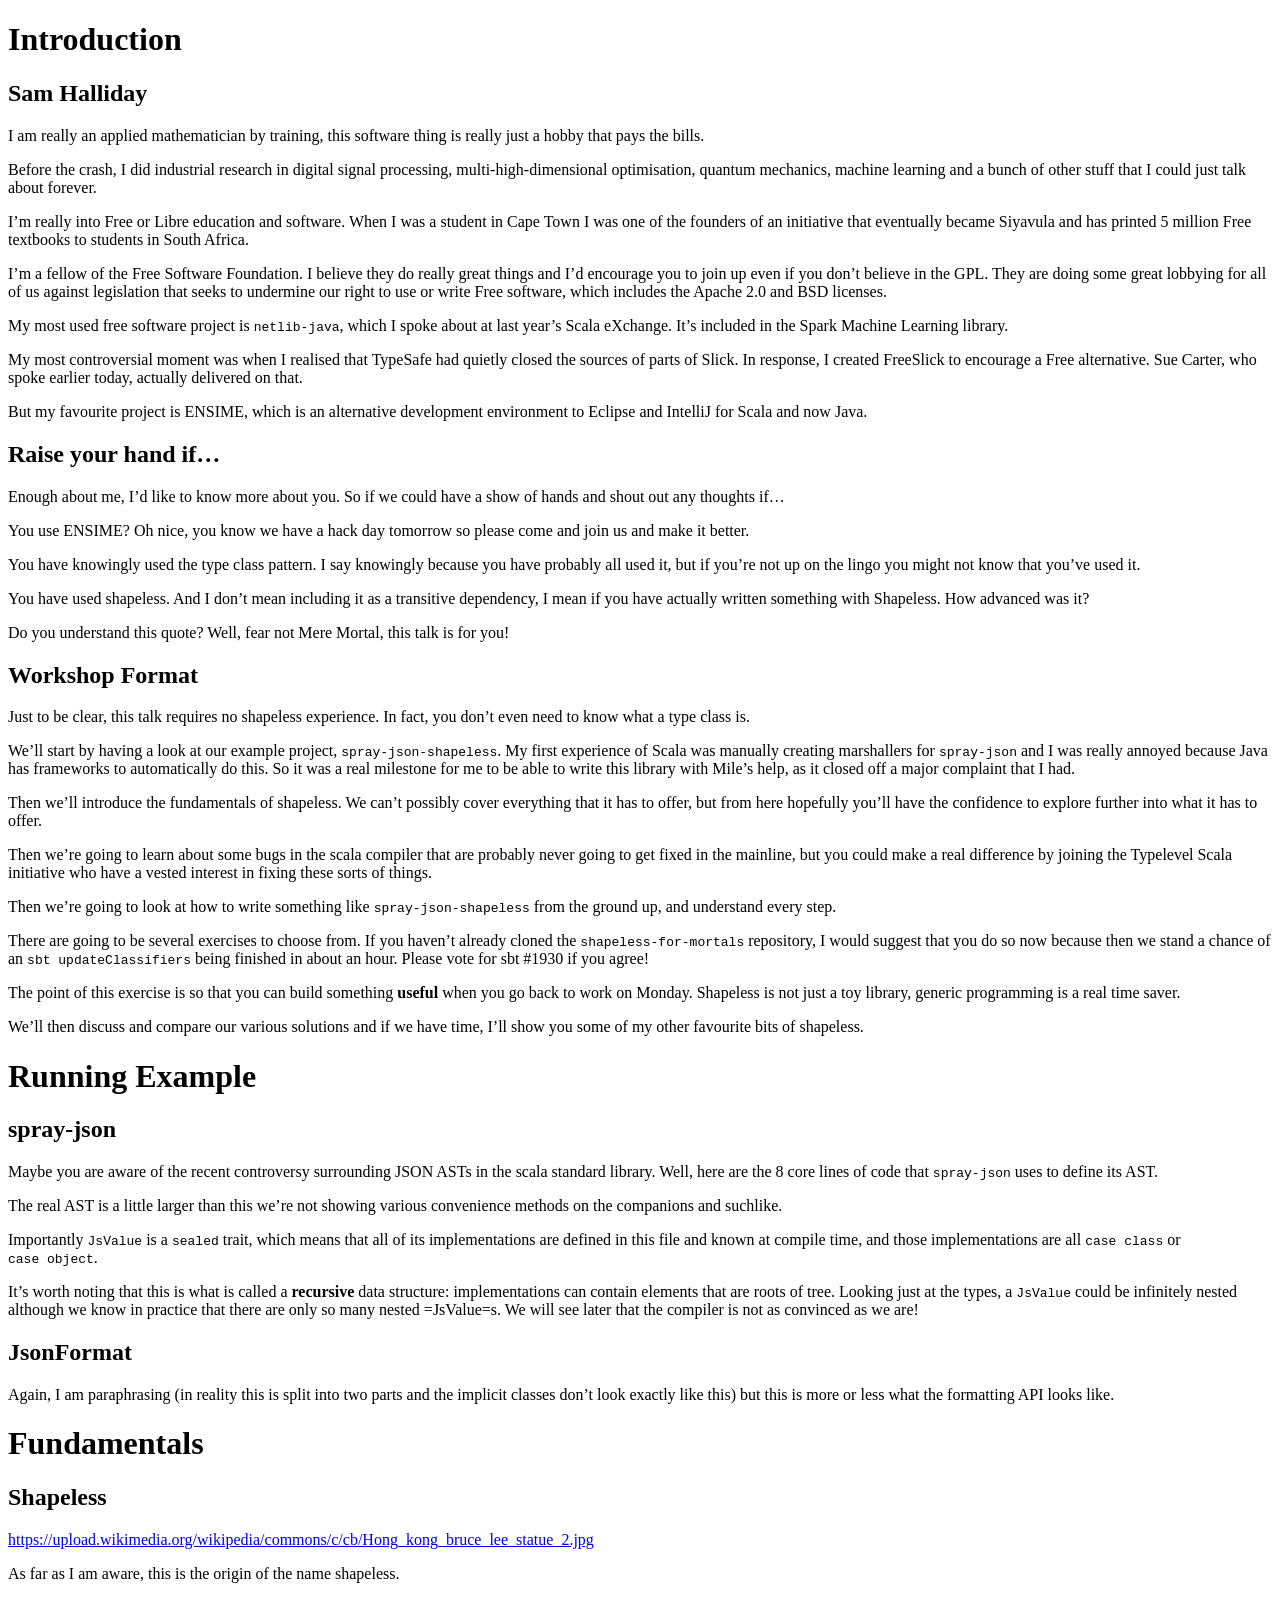
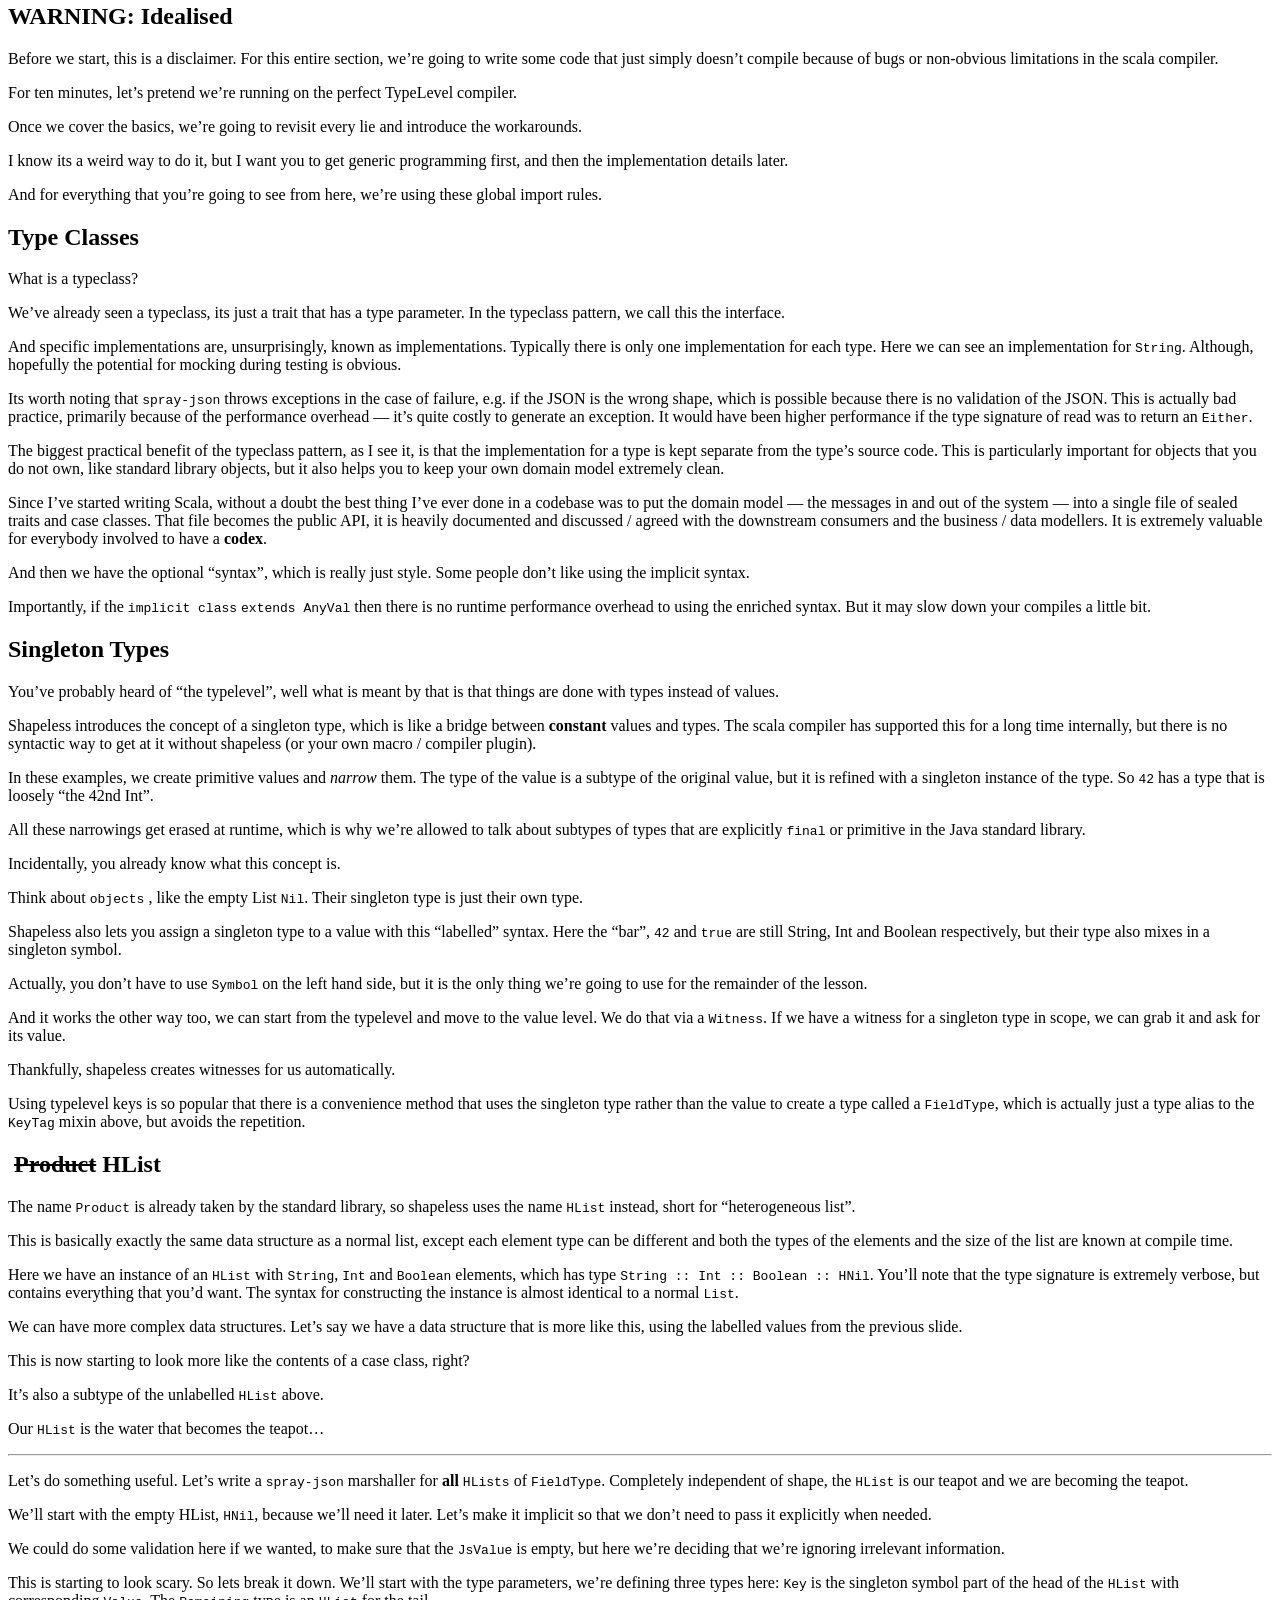
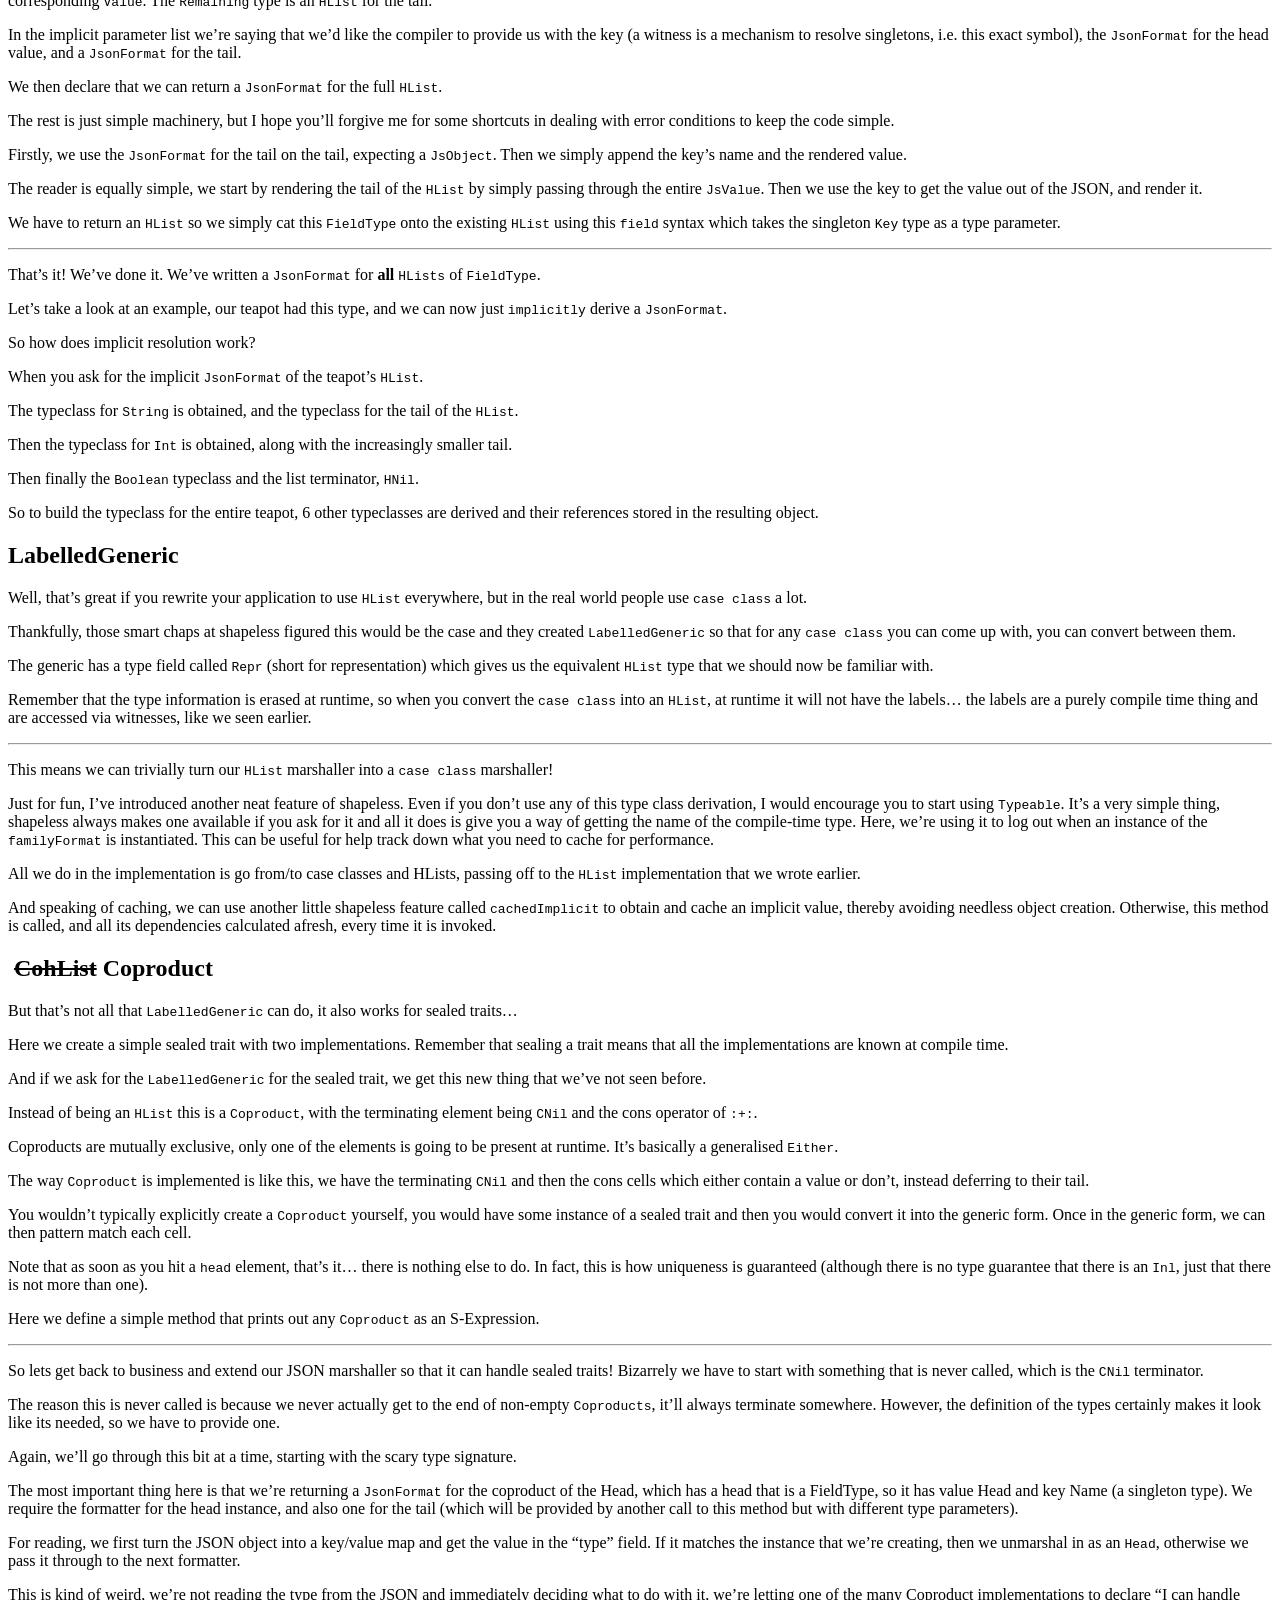
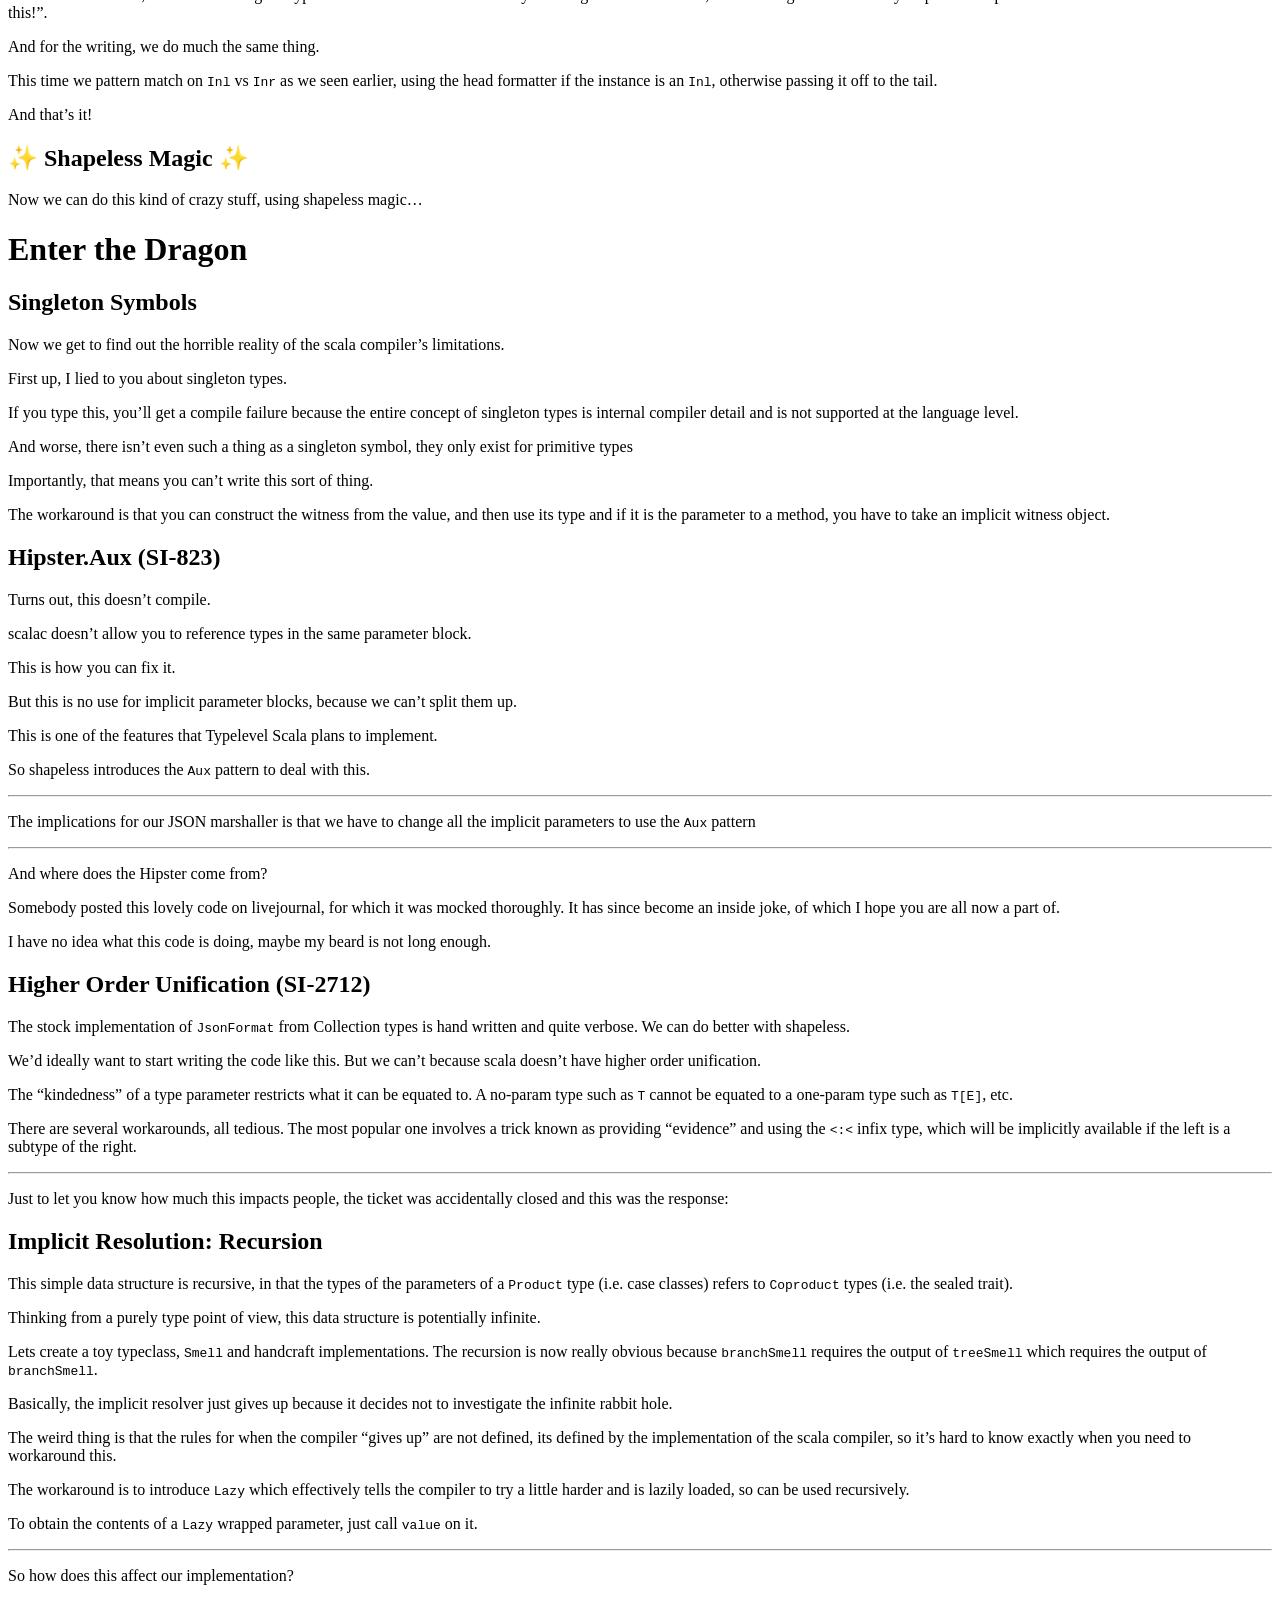
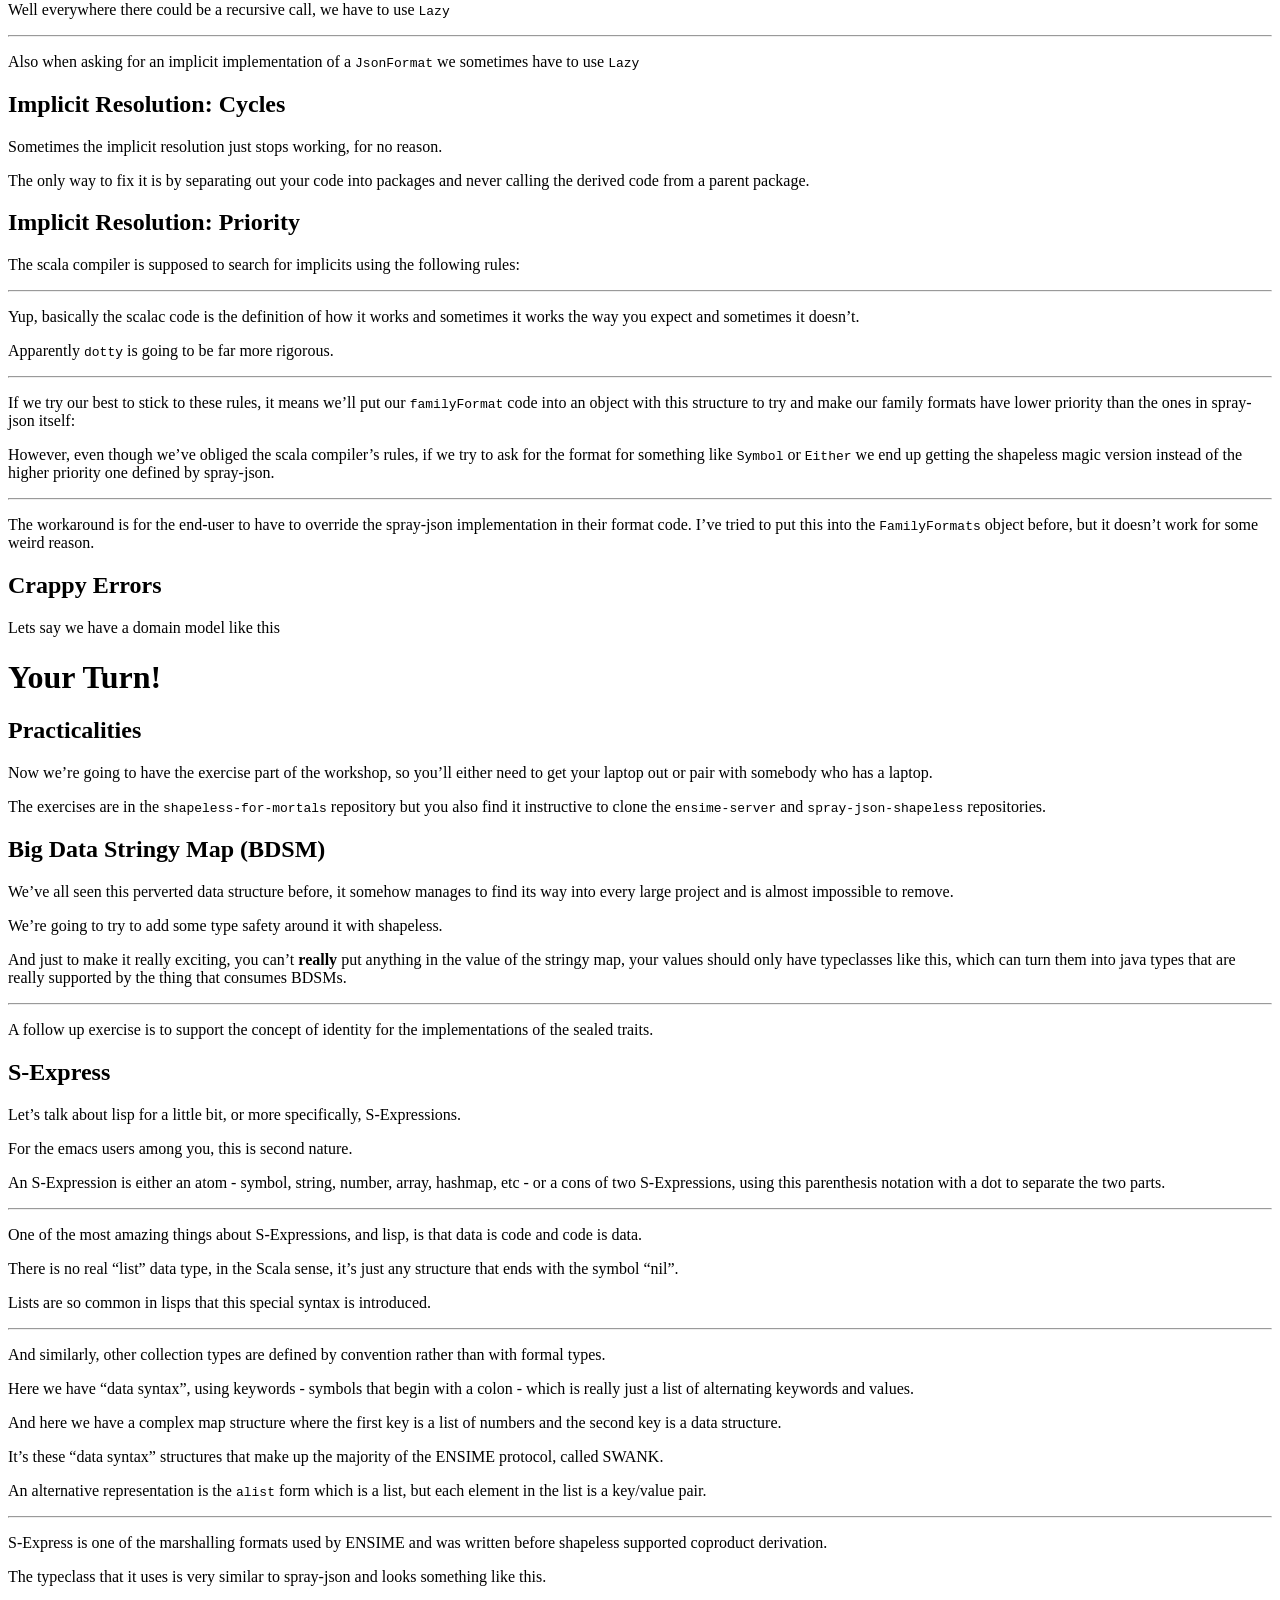
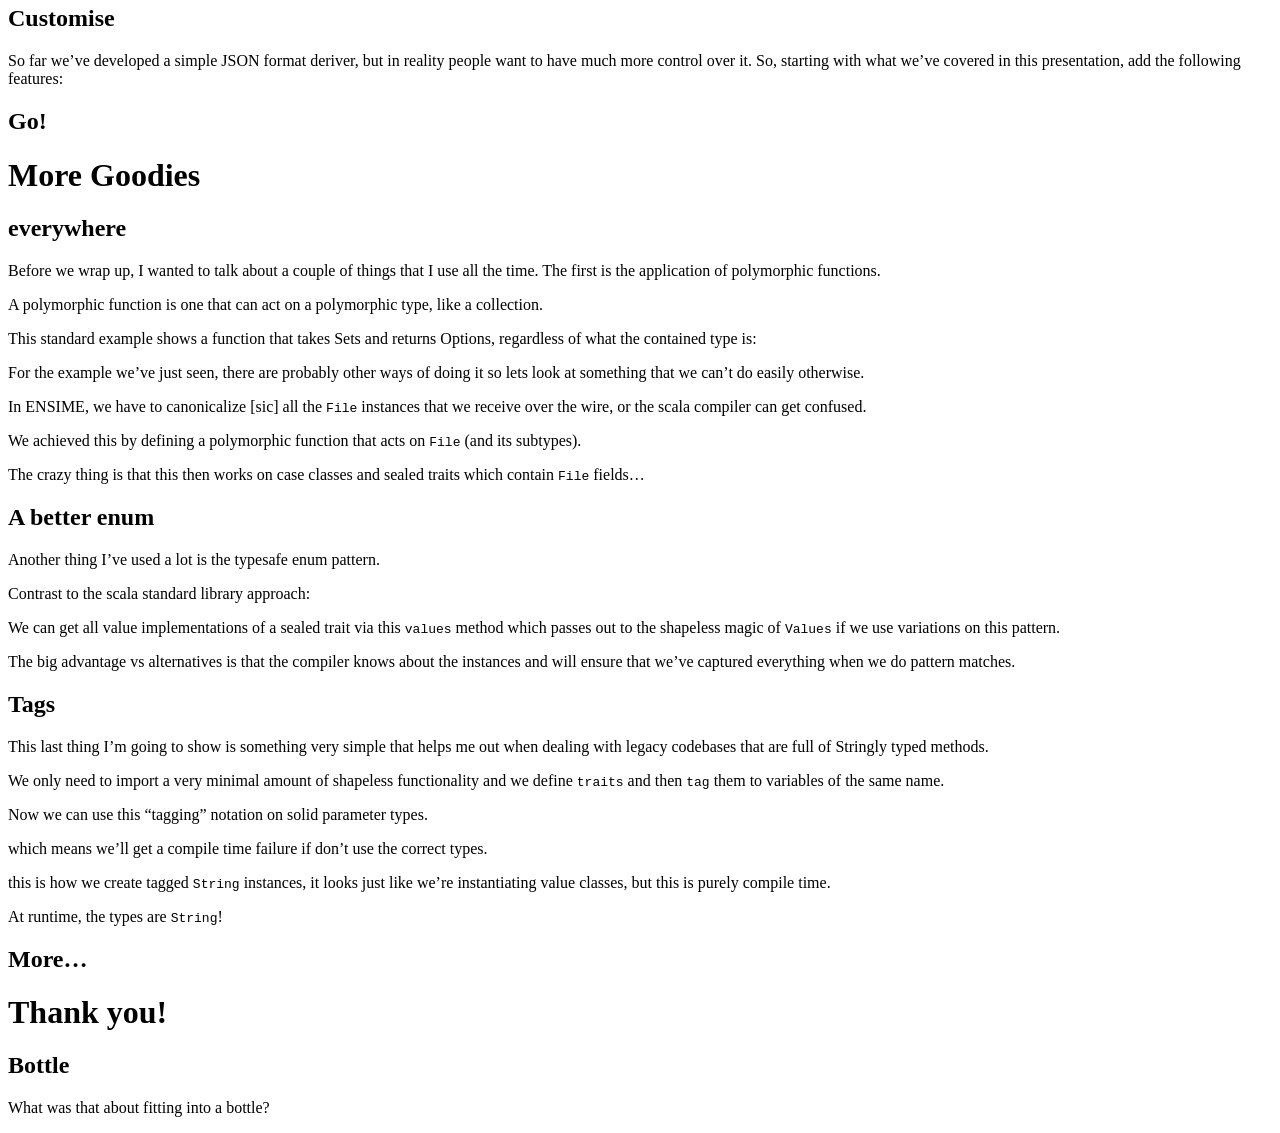
==== scalax-shapeless-mortals-notes.html @ e29719ce "build slides" ====
<!DOCTYPE html PUBLIC "-//W3C//DTD XHTML 1.0 Transitional//EN" "http://www.w3.org/TR/xhtml1/DTD/xhtml1-transitional.dtd">
<html xmlns="http://www.w3.org/1999/xhtml">
<head>
  <meta http-equiv="Content-Type" content="text/html; charset=utf-8" />
  <meta http-equiv="Content-Style-Type" content="text/css" />
  <meta name="generator" content="pandoc" />
  <meta name="author" content="Sam Halliday" />
  <title>Shapeless for Mortals</title>
  <style type="text/css">code{white-space: pre;}</style>
  <style type="text/css">
div.sourceCode { overflow-x: auto; }
table.sourceCode, tr.sourceCode, td.lineNumbers, td.sourceCode {
  margin: 0; padding: 0; vertical-align: baseline; border: none; }
table.sourceCode { width: 100%; line-height: 100%; }
td.lineNumbers { text-align: right; padding-right: 4px; padding-left: 4px; background-color: #dddddd; }
td.sourceCode { padding-left: 5px; }
code > span.kw { font-weight: bold; } /* Keyword */
code > span.dt { color: #800000; } /* DataType */
code > span.dv { color: #0000ff; } /* DecVal */
code > span.bn { color: #0000ff; } /* BaseN */
code > span.fl { color: #800080; } /* Float */
code > span.ch { color: #ff00ff; } /* Char */
code > span.st { color: #dd0000; } /* String */
code > span.co { color: #808080; font-style: italic; } /* Comment */
code > span.al { color: #00ff00; font-weight: bold; } /* Alert */
code > span.fu { color: #000080; } /* Function */
code > span.er { color: #ff0000; font-weight: bold; } /* Error */
code > span.wa { color: #ff0000; font-weight: bold; } /* Warning */
code > span.cn { color: #000000; } /* Constant */
code > span.sc { color: #ff00ff; } /* SpecialChar */
code > span.vs { color: #dd0000; } /* VerbatimString */
code > span.ss { color: #dd0000; } /* SpecialString */
code > span.im { } /* Import */
code > span.va { } /* Variable */
code > span.cf { } /* ControlFlow */
code > span.op { } /* Operator */
code > span.bu { } /* BuiltIn */
code > span.ex { } /* Extension */
code > span.pp { font-weight: bold; } /* Preprocessor */
code > span.at { } /* Attribute */
code > span.do { color: #808080; font-style: italic; } /* Documentation */
code > span.an { color: #808080; font-weight: bold; font-style: italic; } /* Annotation */
code > span.cv { color: #808080; font-weight: bold; font-style: italic; } /* CommentVar */
code > span.in { color: #808080; font-weight: bold; font-style: italic; } /* Information */
  </style>
</head>
<body>
<div id="header">
<h1 class="title">Shapeless for Mortals</h1>
<h2 class="author">Sam Halliday</h2>
<h3 class="date">Scala eXchange 2015</h3>
</div>
<h1 id="introduction">Introduction</h1>
<h2 id="sam-halliday-fommil">Sam Halliday <code>@fommil</code></h2>
<div class="notes">
<p>I am really an applied mathematician by training, this software thing is really just a hobby that pays the bills.</p>
<p>Before the crash, I did industrial research in digital signal processing, multi-high-dimensional optimisation, quantum mechanics, machine learning and a bunch of other stuff that I could just talk about forever.</p>
<p>I’m really into Free or Libre education and software. When I was a student in Cape Town I was one of the founders of an initiative that eventually became Siyavula and has printed 5 million Free textbooks to students in South Africa.</p>
<p>I’m a fellow of the Free Software Foundation. I believe they do really great things and I’d encourage you to join up even if you don’t believe in the GPL. They are doing some great lobbying for all of us against legislation that seeks to undermine our right to use or write Free software, which includes the Apache 2.0 and BSD licenses.</p>
<p>My most used free software project is <code>netlib-java</code>, which I spoke about at last year’s Scala eXchange. It’s included in the Spark Machine Learning library.</p>
<p>My most controversial moment was when I realised that TypeSafe had quietly closed the sources of parts of Slick. In response, I created FreeSlick to encourage a Free alternative. Sue Carter, who spoke earlier today, actually delivered on that.</p>
<p>But my favourite project is ENSIME, which is an alternative development environment to Eclipse and IntelliJ for Scala and now Java.</p>
</div>
<ul>
<li>Chartered Mathematician
<ul>
<li>DSP, optimisation, quantum, machine learning, etc</li>
</ul></li>
<li>Free (Libre) Education and Software
<ul>
<li>5mil textbooks in South Africa (Siyavula)</li>
<li>FSF Fellow (they fight for BSD / Apache too!)</li>
<li><code>netlib-java</code> (underpinning Spark ML)</li>
<li>FreeSlick</li>
<li>ENSIME core developer</li>
</ul></li>
</ul>
<h2 id="raise-your-hand-if">Raise your hand if…</h2>
<div class="notes">
<p>Enough about me, I’d like to know more about you. So if we could have a show of hands and shout out any thoughts if…</p>
<p>You use ENSIME? Oh nice, you know we have a hack day tomorrow so please come and join us and make it better.</p>
<p>You have knowingly used the type class pattern. I say knowingly because you have probably all used it, but if you’re not up on the lingo you might not know that you’ve used it.</p>
<p>You have used shapeless. And I don’t mean including it as a transitive dependency, I mean if you have actually written something with Shapeless. How advanced was it?</p>
<p>Do you understand this quote? Well, fear not Mere Mortal, this talk is for you!</p>
</div>
<ul>
<li>you use ENSIME
<ul>
<li>hack day tomorrow!</li>
</ul></li>
<li>you have knowingly used the type class pattern</li>
<li>you have used Shapeless
<ul>
<li>experienced users, see me after class</li>
</ul></li>
<li>you understand:
<ul>
<li>“<em>A free monad is a free object relative to a forgetful functor whose domain is a category of minds.</em>”</li>
<li><strong>Mere Mortal</strong>, this talk is for you!</li>
</ul></li>
</ul>
<h2 id="workshop-format">Workshop Format</h2>
<div class="notes">
<p>Just to be clear, this talk requires no shapeless experience. In fact, you don’t even need to know what a type class is.</p>
<p>We’ll start by having a look at our example project, <code>spray-json-shapeless</code>. My first experience of Scala was manually creating marshallers for <code>spray-json</code> and I was really annoyed because Java has frameworks to automatically do this. So it was a real milestone for me to be able to write this library with Mile’s help, as it closed off a major complaint that I had.</p>
<p>Then we’ll introduce the fundamentals of shapeless. We can’t possibly cover everything that it has to offer, but from here hopefully you’ll have the confidence to explore further into what it has to offer.</p>
<p>Then we’re going to learn about some bugs in the scala compiler that are probably never going to get fixed in the mainline, but you could make a real difference by joining the Typelevel Scala initiative who have a vested interest in fixing these sorts of things.</p>
<p>Then we’re going to look at how to write something like <code>spray-json-shapeless</code> from the ground up, and understand every step.</p>
<p>There are going to be several exercises to choose from. If you haven’t already cloned the <code>shapeless-for-mortals</code> repository, I would suggest that you do so now because then we stand a chance of an <code>sbt updateClassifiers</code> being finished in about an hour. Please vote for sbt #1930 if you agree!</p>
<p>The point of this exercise is so that you can build something <strong>useful</strong> when you go back to work on Monday. Shapeless is not just a toy library, generic programming is a real time saver.</p>
<p>We’ll then discuss and compare our various solutions and if we have time, I’ll show you some of my other favourite bits of shapeless.</p>
</div>
<p><strong>No shapeless experience required</strong></p>
<ol>
<li>Running example: <code>spray-json</code>
<ul>
<li><a href="https://github.com/spray/spray-json" class="uri">https://github.com/spray/spray-json</a></li>
<li><a href="https://github.com/fommil/spray-json-shapeless" class="uri">https://github.com/fommil/spray-json-shapeless</a></li>
</ul></li>
<li>Shapeless fundamentals</li>
<li><code>scala-compiler</code> workarounds
<ul>
<li><a href="https://github.com/typelevel/scala" class="uri">https://github.com/typelevel/scala</a></li>
</ul></li>
<li><code>spray-json-shapeless</code> step by step</li>
<li>Exercise!
<ul>
<li><a href="https://github.com/fommil/shapeless-for-mortals" class="uri">https://github.com/fommil/shapeless-for-mortals</a></li>
</ul></li>
<li>Discuss solutions</li>
<li>More shapeless</li>
</ol>
<h1 id="running-example">Running Example</h1>
<h2 id="spray-json">spray-json</h2>
<div class="notes">
<p>Maybe you are aware of the recent controversy surrounding JSON ASTs in the scala standard library. Well, here are the 8 core lines of code that <code>spray-json</code> uses to define its AST.</p>
<p>The real AST is a little larger than this we’re not showing various convenience methods on the companions and suchlike.</p>
<p>Importantly <code>JsValue</code> is a <code>sealed</code> trait, which means that all of its implementations are defined in this file and known at compile time, and those implementations are all <code>case class</code> or <code>case object</code>.</p>
<p>It’s worth noting that this is what is called a <strong>recursive</strong> data structure: implementations can contain elements that are roots of tree. Looking just at the types, a <code>JsValue</code> could be infinitely nested although we know in practice that there are only so many nested =JsValue=s. We will see later that the compiler is not as convinced as we are!</p>
</div>
<div class="sourceCode"><pre class="sourceCode scala"><code class="sourceCode scala"><span class="co">// note &quot;sealed&quot;</span>
<span class="kw">sealed</span> <span class="kw">abstract</span> <span class="kw">class</span> JsValue

<span class="co">// note case classes or case objects</span>
<span class="co">// note recursive types</span>
<span class="kw">case</span> <span class="kw">class</span> <span class="fu">JsObject</span>(fields: Map[String, JsValue]) <span class="kw">extends</span> JsValue
<span class="kw">case</span> <span class="kw">class</span> <span class="fu">JsArray</span>(elements: Vector[JsValue]) <span class="kw">extends</span> JsValue
<span class="kw">case</span> <span class="kw">class</span> <span class="fu">JsString</span>(value: String) <span class="kw">extends</span> JsValue
<span class="kw">case</span> <span class="kw">class</span> <span class="fu">JsNumber</span>(value: BigDecimal) <span class="kw">extends</span> JsValue

<span class="kw">sealed</span> <span class="kw">trait</span> JsBoolean <span class="kw">extends</span> JsValue
<span class="kw">case</span> <span class="kw">object</span> JsTrue <span class="kw">extends</span> JsBoolean
<span class="kw">case</span> <span class="kw">object</span> JsFalse <span class="kw">extends</span> JsBoolean

<span class="kw">case</span> <span class="kw">object</span> JsNull <span class="kw">extends</span> JsValue</code></pre></div>
<h2 id="jsonformat">JsonFormat</h2>
<div class="notes">
<p>Again, I am paraphrasing (in reality this is split into two parts and the implicit classes don’t look exactly like this) but this is more or less what the formatting API looks like.</p>
</div>
<div class="sourceCode"><pre class="sourceCode scala"><code class="sourceCode scala">@<span class="fu">implicitNotFound</span>(msg = <span class="st">&quot;Cannot find JsonFormat type class for ${T}&quot;</span>)
<span class="kw">trait</span> JsonFormat[T] {
  <span class="kw">def</span> <span class="fu">read</span>(json: JsValue): T
  <span class="kw">def</span> <span class="fu">write</span>(obj: T): JsValue
}

<span class="kw">implicit</span> <span class="kw">class</span> EnrichedAny[T](any: T) {
  <span class="kw">def</span> <span class="fu">toJson</span>(<span class="kw">implicit</span> f: JsonFormat[T]): JsValue = f.<span class="fu">write</span>(any)
}

<span class="kw">implicit</span> <span class="kw">class</span> <span class="fu">EnrichedJsValue</span>(v: JsValue) {
  <span class="kw">def</span> convertTo[T](<span class="kw">implicit</span> f: JsonFormat[T]): T = f.<span class="fu">read</span>(v)
}</code></pre></div>
<h1 id="fundamentals">Fundamentals</h1>
<h2 id="shapeless">Shapeless</h2>
<script type="text/javascript">
document.getElementById('shapeless').setAttribute("data-background-image", "./images/brucelee.jpg");
</script>

<div class="notes">
<p><a href="https://upload.wikimedia.org/wikipedia/commons/c/cb/Hong_kong_bruce_lee_statue_2.jpg" class="uri">https://upload.wikimedia.org/wikipedia/commons/c/cb/Hong_kong_bruce_lee_statue_2.jpg</a></p>
<p>As far as I am aware, this is the origin of the name shapeless.</p>
</div>
<p>“Empty your mind, be formless.<br />
<strong>Shapeless</strong>, like water.<br />
If you put water into a cup, it becomes the cup.<br />
If you put water into a bottle, it becomes the bottle.<br />
If you put water into a teapot, it becomes the teapot.<br />
Water can flow and it can crash.<br />
Become like water my friend.&quot;<br />
– Bruce Lee</p>
<h2 id="warning-idealised">WARNING: Idealised</h2>
<div class="notes">
<p>Before we start, this is a disclaimer. For this entire section, we’re going to write some code that just simply doesn’t compile because of bugs or non-obvious limitations in the scala compiler.</p>
<p>For ten minutes, let’s pretend we’re running on the perfect TypeLevel compiler.</p>
<p>Once we cover the basics, we’re going to revisit every lie and introduce the workarounds.</p>
<p>I know its a weird way to do it, but I want you to get generic programming first, and then the implementation details later.</p>
</div>
<ul>
<li>some code does <strong>not</strong> compile</li>
<li>bugs / limitations of <code>scala-compiler</code></li>
<li>for 10 mins, we’re running TypeLevel <code>scalac</code> 3.0</li>
<li>coming next: workarounds</li>
</ul>
<p>. . .</p>
<div class="notes">
<p>And for everything that you’re going to see from here, we’re using these global import rules.</p>
</div>
<div class="sourceCode"><pre class="sourceCode scala"><code class="sourceCode scala">
<span class="kw">import</span> shapeless.<span class="fu">_</span>, labelled.<span class="fu">_</span>, syntax.<span class="fu">singleton</span>.<span class="fu">_</span>
</code></pre></div>
<h2 id="type-classes">Type Classes</h2>
<div class="notes">
<p>What is a typeclass?</p>
<p>We’ve already seen a typeclass, its just a trait that has a type parameter. In the typeclass pattern, we call this the interface.</p>
</div>
<div class="sourceCode"><pre class="sourceCode scala"><code class="sourceCode scala"><span class="kw">trait</span> JsonFormat[T] {
  <span class="kw">def</span> <span class="fu">read</span>(json: JsValue): T
  <span class="kw">def</span> <span class="fu">write</span>(obj: T): JsValue
}</code></pre></div>
<p>. . .</p>
<div class="notes">
<p>And specific implementations are, unsurprisingly, known as implementations. Typically there is only one implementation for each type. Here we can see an implementation for <code>String</code>. Although, hopefully the potential for mocking during testing is obvious.</p>
<p>Its worth noting that <code>spray-json</code> throws exceptions in the case of failure, e.g. if the JSON is the wrong shape, which is possible because there is no validation of the JSON. This is actually bad practice, primarily because of the performance overhead — it’s quite costly to generate an exception. It would have been higher performance if the type signature of read was to return an <code>Either</code>.</p>
<p>The biggest practical benefit of the typeclass pattern, as I see it, is that the implementation for a type is kept separate from the type’s source code. This is particularly important for objects that you do not own, like standard library objects, but it also helps you to keep your own domain model extremely clean.</p>
<p>Since I’ve started writing Scala, without a doubt the best thing I’ve ever done in a codebase was to put the domain model — the messages in and out of the system — into a single file of sealed traits and case classes. That file becomes the public API, it is heavily documented and discussed / agreed with the downstream consumers and the business / data modellers. It is extremely valuable for everybody involved to have a <strong>codex</strong>.</p>
</div>
<div class="sourceCode"><pre class="sourceCode scala"><code class="sourceCode scala"><span class="kw">implicit</span> <span class="kw">object</span> StringJsonFormat <span class="kw">extends</span> JsonFormat[String] {
  <span class="kw">def</span> <span class="fu">read</span>(value: JsValue) = value <span class="kw">match</span> {
    <span class="kw">case</span> <span class="fu">JsString</span>(x) =&gt; x
    <span class="kw">case</span> other =&gt; <span class="kw">throw</span> <span class="kw">new</span> <span class="fu">DeserializationError</span>(other) <span class="co">// sic</span>
  } <span class="co">// Either[String, T]</span>
  <span class="kw">def</span> <span class="fu">write</span>(x: String) = <span class="fu">JsString</span>(x)
}</code></pre></div>
<p>. . .</p>
<div class="notes">
<p>And then we have the optional “syntax”, which is really just style. Some people don’t like using the implicit syntax.</p>
<p>Importantly, if the <code>implicit class</code> <code>extends AnyVal</code> then there is no runtime performance overhead to using the enriched syntax. But it may slow down your compiles a little bit.</p>
</div>
<div class="sourceCode"><pre class="sourceCode scala"><code class="sourceCode scala"><span class="kw">implicit</span> <span class="kw">class</span> EnrichedAny[T](<span class="kw">val</span> any: T) <span class="kw">extends</span> AnyVal {
  <span class="kw">def</span> <span class="fu">toJson</span>(<span class="kw">implicit</span> f: JsonFormat[T]): JsValue = f.<span class="fu">write</span>(any)
}

<span class="kw">implicit</span> <span class="kw">class</span> <span class="fu">EnrichedJsValue</span>(<span class="kw">val</span> v: JsValue) <span class="kw">extends</span> AnyVal {
  <span class="kw">def</span> convertTo[T](<span class="kw">implicit</span> f: JsonFormat[T]): T = f.<span class="fu">read</span>(v)
}</code></pre></div>
<h2 id="singleton-types">Singleton Types</h2>
<div class="notes">
<p>You’ve probably heard of “the typelevel”, well what is meant by that is that things are done with types instead of values.</p>
<p>Shapeless introduces the concept of a singleton type, which is like a bridge between <strong>constant</strong> values and types. The scala compiler has supported this for a long time internally, but there is no syntactic way to get at it without shapeless (or your own macro / compiler plugin).</p>
<p>In these examples, we create primitive values and <em>narrow</em> them. The type of the value is a subtype of the original value, but it is refined with a singleton instance of the type. So <code>42</code> has a type that is loosely “the 42nd Int”.</p>
<p>All these narrowings get erased at runtime, which is why we’re allowed to talk about subtypes of types that are explicitly <code>final</code> or primitive in the Java standard library.</p>
</div>
<div class="sourceCode"><pre class="sourceCode scala"><code class="sourceCode scala"><span class="st">&quot;bar&quot;</span>.<span class="fu">narrow</span> : String(<span class="st">&quot;bar&quot;</span>) <span class="co">// &lt;: String</span>
<span class="fl">42.</span>narrow    : Int(<span class="dv">42</span>)       <span class="co">// &lt;: Int</span>
&#39;foo.<span class="fu">narrow</span>  : Symbol(&#39;foo)  <span class="co">// &lt;: Symbol</span>
<span class="kw">true</span>.<span class="fu">narrow</span>  : Boolean(<span class="kw">true</span>) <span class="co">// &lt;: Boolean</span></code></pre></div>
<p>. . .</p>
<div class="notes">
<p>Incidentally, you already know what this concept is.</p>
<p>Think about <code>objects</code> , like the empty List <code>Nil</code>. Their singleton type is just their own type.</p>
</div>
<div class="sourceCode"><pre class="sourceCode scala"><code class="sourceCode scala">Nil.<span class="fu">narrow</span>   : Nil.<span class="fu">type</span></code></pre></div>
<p>. . .</p>
<div class="notes">
<p>Shapeless also lets you assign a singleton type to a value with this “labelled” syntax. Here the “bar”, <code>42</code> and <code>true</code> are still String, Int and Boolean respectively, but their type also mixes in a singleton symbol.</p>
<p>Actually, you don’t have to use <code>Symbol</code> on the left hand side, but it is the only thing we’re going to use for the remainder of the lesson.</p>
</div>
<div class="sourceCode"><pre class="sourceCode scala"><code class="sourceCode scala">&#39;a -&gt;&gt; <span class="st">&quot;bar&quot;</span> : String  <span class="kw">with</span> KeyTag[Symbol(&#39;a), String]
&#39;b -&gt;&gt; <span class="dv">42</span>    : Int     <span class="kw">with</span> KeyTag[Symbol(&#39;b), Int]
&#39;c -&gt;&gt; <span class="kw">true</span>  : Boolean <span class="kw">with</span> KeyTag[Symbol(&#39;c), Boolean]</code></pre></div>
<p>. . .</p>
<div class="notes">
<p>And it works the other way too, we can start from the typelevel and move to the value level. We do that via a <code>Witness</code>. If we have a witness for a singleton type in scope, we can grab it and ask for its value.</p>
<p>Thankfully, shapeless creates witnesses for us automatically.</p>
</div>
<div class="sourceCode"><pre class="sourceCode scala"><code class="sourceCode scala"><span class="kw">val</span> foo    = implicitly[Witness[String(<span class="st">&quot;foo&quot;</span>)]].<span class="fu">value</span>  : String(<span class="st">&quot;foo&quot;</span>)
<span class="kw">val</span> answer = implicitly[Witness[Int(<span class="dv">42</span>]]].<span class="fu">value</span>        : Int(<span class="dv">42</span>)</code></pre></div>
<p>. . .</p>
<div class="notes">
<p>Using typelevel keys is so popular that there is a convenience method that uses the singleton type rather than the value to create a type called a <code>FieldType</code>, which is actually just a type alias to the <code>KeyTag</code> mixin above, but avoids the repetition.</p>
</div>
<div class="sourceCode"><pre class="sourceCode scala"><code class="sourceCode scala">field[Symbol(&#39;a)](<span class="st">&quot;bar&quot;</span>) : FieldType[Symbol(&#39;a), String]  <span class="co">// &lt;: String</span>
field[Symbol(&#39;b)](<span class="dv">42</span>)    : FieldType[Symbol(&#39;b), Int]     <span class="co">// &lt;: Int</span>
field[Symbol(&#39;c)](<span class="kw">true</span>)  : FieldType[Symbol(&#39;c), Boolean] <span class="co">// &lt;: Boolean</span></code></pre></div>
<h2 id="product-hlist">​ <del>Product</del> HList</h2>
<div class="notes">
<p>The name <code>Product</code> is already taken by the standard library, so shapeless uses the name <code>HList</code> instead, short for “heterogeneous list”.</p>
<p>This is basically exactly the same data structure as a normal list, except each element type can be different and both the types of the elements and the size of the list are known at compile time.</p>
<p>Here we have an instance of an <code>HList</code> with <code>String</code>, <code>Int</code> and <code>Boolean</code> elements, which has type <code>String :: Int :: Boolean :: HNil</code>. You’ll note that the type signature is extremely verbose, but contains everything that you’d want. The syntax for constructing the instance is almost identical to a normal <code>List</code>.</p>
</div>
<div class="sourceCode"><pre class="sourceCode scala"><code class="sourceCode scala"><span class="st">&quot;hello&quot;</span> :: 13L :: <span class="kw">true</span> :: HNil
                              : String :: Int :: Boolean :: HNil</code></pre></div>
<p>. . .</p>
<div class="notes">
<p>We can have more complex data structures. Let’s say we have a data structure that is more like this, using the labelled values from the previous slide.</p>
<p>This is now starting to look more like the contents of a case class, right?</p>
<p>It’s also a subtype of the unlabelled <code>HList</code> above.</p>
</div>
<div class="sourceCode"><pre class="sourceCode scala"><code class="sourceCode scala">(&#39;a -&gt;&gt; <span class="st">&quot;hello&quot;</span>) :: (&#39;b -&gt;&gt; 13L) :: (&#39;c -&gt;&gt; <span class="kw">true</span>) :: HNil
                              : FieldType[Symbol(&#39;a), String] ::
                                FieldType[Symbol(&#39;b), Int] ::
                                FieldType[Symbol(&#39;c), Boolean] ::
                                HNil
                          <span class="co">// &lt;: String :: Int :: Boolean :: HNil</span></code></pre></div>
<p>. . .</p>
<div class="notes">
<p>Our <code>HList</code> is the water that becomes the teapot…</p>
</div>
<div class="sourceCode"><pre class="sourceCode scala"><code class="sourceCode scala"><span class="kw">case</span> <span class="kw">class</span> <span class="fu">Teapot</span>(a: String, b: Int, c: Boolean)</code></pre></div>
<hr />
<div class="notes">
<p>Let’s do something useful. Let’s write a <code>spray-json</code> marshaller for <strong>all</strong> <code>HLists</code> of <code>FieldType</code>. Completely independent of shape, the <code>HList</code> is our teapot and we are becoming the teapot.</p>
<p>We’ll start with the empty HList, <code>HNil</code>, because we’ll need it later. Let’s make it implicit so that we don’t need to pass it explicitly when needed.</p>
<p>We could do some validation here if we wanted, to make sure that the <code>JsValue</code> is empty, but here we’re deciding that we’re ignoring irrelevant information.</p>
</div>
<div class="sourceCode"><pre class="sourceCode scala"><code class="sourceCode scala"><span class="kw">implicit</span> <span class="kw">object</span> HNilFormat <span class="kw">extends</span> JsonFormat[HNil] {
  <span class="kw">def</span> <span class="fu">read</span>(j: JsValue) = HNil
  <span class="kw">def</span> <span class="fu">write</span>(n: HNil) = <span class="fu">JsObject</span>()
}</code></pre></div>
<p>. . .</p>
<div class="notes">
<p>This is starting to look scary. So lets break it down. We’ll start with the type parameters, we’re defining three types here: <code>Key</code> is the singleton symbol part of the head of the <code>HList</code> with corresponding <code>Value</code>. The <code>Remaining</code> type is an <code>HList</code> for the tail.</p>
<p>In the implicit parameter list we’re saying that we’d like the compiler to provide us with the key (a witness is a mechanism to resolve singletons, i.e. this exact symbol), the <code>JsonFormat</code> for the head value, and a <code>JsonFormat</code> for the tail.</p>
<p>We then declare that we can return a <code>JsonFormat</code> for the full <code>HList</code>.</p>
</div>
<div class="sourceCode"><pre class="sourceCode scala"><code class="sourceCode scala"><span class="kw">implicit</span> <span class="kw">def</span> hListFormat[Key &lt;: Symbol, Value, Remaining &lt;: HList](
  <span class="kw">implicit</span>
  key: Witness[Key],
  jfh: JsonFormat[Value],
  jft: JsonFormat[Remaining]
): JsonFormat[FieldType[Key, Value] :: Remaining] = <span class="kw">new</span> JsonFormat {</code></pre></div>
<p>. . .</p>
<div class="notes">
<p>The rest is just simple machinery, but I hope you’ll forgive me for some shortcuts in dealing with error conditions to keep the code simple.</p>
<p>Firstly, we use the <code>JsonFormat</code> for the tail on the tail, expecting a <code>JsObject</code>. Then we simply append the key’s name and the rendered value.</p>
</div>
<div class="sourceCode"><pre class="sourceCode scala"><code class="sourceCode scala">  <span class="kw">def</span> <span class="fu">write</span>(hlist: FieldType[Key, Value] :: Remaining) =
    jft.<span class="fu">write</span>(hlist.<span class="fu">tail</span>).<span class="fu">asJsObject</span> :+
      (key.<span class="fu">value</span>.<span class="fu">name</span> -&gt; jfh.<span class="fu">write</span>(hlist.<span class="fu">head</span>))</code></pre></div>
<p>. . .</p>
<div class="notes">
<p>The reader is equally simple, we start by rendering the tail of the <code>HList</code> by simply passing through the entire <code>JsValue</code>. Then we use the key to get the value out of the JSON, and render it.</p>
<p>We have to return an <code>HList</code> so we simply cat this <code>FieldType</code> onto the existing <code>HList</code> using this <code>field</code> syntax which takes the singleton <code>Key</code> type as a type parameter.</p>
</div>
<div class="sourceCode"><pre class="sourceCode scala"><code class="sourceCode scala">  <span class="kw">def</span> <span class="fu">read</span>(json: JsValue) = {
     <span class="kw">val</span> fields = json.<span class="fu">asJsObject</span>.<span class="fu">fields</span>
     <span class="kw">val</span> head = jfh.<span class="fu">read</span>(<span class="fu">fields</span>(key.<span class="fu">value</span>.<span class="fu">name</span>))
     <span class="kw">val</span> tail = jft.<span class="fu">read</span>(json)
     field[Key](head) :: tail
  }
}</code></pre></div>
<hr />
<div class="notes">
<p>That’s it! We’ve done it. We’ve written a <code>JsonFormat</code> for <strong>all</strong> <code>HLists</code> of <code>FieldType</code>.</p>
<p>Let’s take a look at an example, our teapot had this type, and we can now just <code>implicitly</code> derive a <code>JsonFormat</code>.</p>
</div>
<div class="sourceCode"><pre class="sourceCode scala"><code class="sourceCode scala"><span class="kw">val</span> f = implicitly[JsonFormat[
          FieldType[Symbol(&#39;a), String] ::
          FieldType[Symbol(&#39;b), Int] ::
          FieldType[Symbol(&#39;c), Boolean] ::
          HNil]]

<span class="kw">val</span> teapot = (&#39;a -&gt;&gt; <span class="st">&quot;hello&quot;</span>) :: (&#39;b -&gt;&gt; 13L) :: (&#39;c -&gt;&gt; <span class="kw">true</span>) :: HNil
<span class="kw">val</span> expected = <span class="st">&quot;{&#39;a&#39;: &#39;hello&#39;, &#39;b&#39;: 13, &#39;c&#39;: true}&quot;</span>.<span class="fu">parseJson</span>

f.<span class="fu">write</span>(teapot) shouldBe expected
f.<span class="fu">read</span>(expected) shouldBe teapot </code></pre></div>
<p>. . .</p>
<div class="notes">
<p>So how does implicit resolution work?</p>
<p>When you ask for the implicit <code>JsonFormat</code> of the teapot’s <code>HList</code>.</p>
<p>The typeclass for <code>String</code> is obtained, and the typeclass for the tail of the <code>HList</code>.</p>
<p>Then the typeclass for <code>Int</code> is obtained, along with the increasingly smaller tail.</p>
<p>Then finally the <code>Boolean</code> typeclass and the list terminator, <code>HNil</code>.</p>
<p>So to build the typeclass for the entire teapot, 6 other typeclasses are derived and their references stored in the resulting object.</p>
</div>
<pre><code>=&gt; JsonFormat[String]
 + JsonFormat[FieldType[Symbol(&#39;b), Int] ::
              FieldType[Symbol(&#39;c), Boolean] ::
              HNil]
=&gt; JsonFormat[Int]
 + JsonFormat[FieldType[Symbol(&#39;c), Boolean] ::
              HNil]
=&gt; JsonFormat[Boolean]
 + JsonFormat[HNil]
</code></pre>
<h2 id="labelledgeneric">LabelledGeneric</h2>
<div class="notes">
<p>Well, that’s great if you rewrite your application to use <code>HList</code> everywhere, but in the real world people use <code>case class</code> a lot.</p>
</div>
<div class="sourceCode"><pre class="sourceCode scala"><code class="sourceCode scala"><span class="kw">val</span> hlist = (&#39;a -&gt;&gt; <span class="st">&quot;hello&quot;</span>) :: (&#39;b -&gt;&gt; <span class="dv">1</span>) :: (&#39;c -&gt;&gt; <span class="kw">true</span>) :: HNil</code></pre></div>
<p>. . .</p>
<div class="sourceCode"><pre class="sourceCode scala"><code class="sourceCode scala"><span class="kw">case</span> <span class="kw">class</span> <span class="fu">Teapot</span>(a: String, b: Int, c: Boolean)

<span class="kw">val</span> teapot = <span class="fu">Teapot</span>(<span class="st">&quot;hello&quot;</span>, <span class="dv">1</span>, <span class="kw">true</span>)</code></pre></div>
<p>. . .</p>
<div class="notes">
<p>Thankfully, those smart chaps at shapeless figured this would be the case and they created <code>LabelledGeneric</code> so that for any <code>case class</code> you can come up with, you can convert between them.</p>
<p>The generic has a type field called <code>Repr</code> (short for representation) which gives us the equivalent <code>HList</code> type that we should now be familiar with.</p>
<p>Remember that the type information is erased at runtime, so when you convert the <code>case class</code> into an <code>HList</code>, at runtime it will not have the labels… the labels are a purely compile time thing and are accessed via witnesses, like we seen earlier.</p>
</div>
<div class="sourceCode"><pre class="sourceCode scala"><code class="sourceCode scala"><span class="kw">val</span> generic = LabelledGeneric[Teapot]

generic.<span class="fu">Repr</span> : FieldType[Symbol(&#39;a), String] ::
               FieldType[Symbol(&#39;b), Int] ::
               FieldType[Symbol(&#39;c), Boolean] ::
               HNil

generic.<span class="fu">from</span>(hlist) shouldBe teapot

generic.<span class="fu">to</span>(teapot) shouldBe hlist</code></pre></div>
<hr />
<div class="notes">
<p>This means we can trivially turn our <code>HList</code> marshaller into a <code>case class</code> marshaller!</p>
<p>Just for fun, I’ve introduced another neat feature of shapeless. Even if you don’t use any of this type class derivation, I would encourage you to start using <code>Typeable</code>. It’s a very simple thing, shapeless always makes one available if you ask for it and all it does is give you a way of getting the name of the compile-time type. Here, we’re using it to log out when an instance of the <code>familyFormat</code> is instantiated. This can be useful for help track down what you need to cache for performance.</p>
<p>All we do in the implementation is go from/to case classes and HLists, passing off to the <code>HList</code> implementation that we wrote earlier.</p>
</div>
<div class="sourceCode"><pre class="sourceCode scala"><code class="sourceCode scala"><span class="kw">implicit</span> <span class="kw">def</span> familyFormat[T](
  <span class="kw">implicit</span>
  gen: LabelledGeneric[T],
  sg: JsonFormat[T.<span class="fu">Repr</span>],
  tpe: Typeable[T]
): JsonFormat[T] = <span class="kw">new</span> JsonFormat[T] {
  <span class="kw">if</span> (log.<span class="fu">isTraceEnabled</span>)
    log.<span class="fu">trace</span>(s<span class="st">&quot;creating ${tpe.describe}&quot;</span>)

  <span class="kw">def</span> <span class="fu">read</span>(j: JsValue): T = gen.<span class="fu">from</span>(sg.<span class="fu">read</span>(j))
  <span class="kw">def</span> <span class="fu">write</span>(t: T): JsValue = sg.<span class="fu">write</span>(gen.<span class="fu">to</span>(t))
}</code></pre></div>
<p>. . .</p>
<div class="notes">
<p>And speaking of caching, we can use another little shapeless feature called <code>cachedImplicit</code> to obtain and cache an implicit value, thereby avoiding needless object creation. Otherwise, this method is called, and all its dependencies calculated afresh, every time it is invoked.</p>
</div>
<div class="sourceCode"><pre class="sourceCode scala"><code class="sourceCode scala"><span class="kw">implicit</span> <span class="kw">val</span> TeapotJsonFormat = cachedImplicit[Teapot]

teapot.<span class="fu">toJson</span> <span class="co">// {&quot;a&quot;: &quot;hello&quot;, &quot;b&quot;: 1, &quot;c&quot;: true}</span></code></pre></div>
<h2 id="cohlist-coproduct">​ <del>CohList</del> Coproduct</h2>
<div class="notes">
<p>But that’s not all that <code>LabelledGeneric</code> can do, it also works for sealed traits…</p>
<p>Here we create a simple sealed trait with two implementations. Remember that sealing a trait means that all the implementations are known at compile time.</p>
<p>And if we ask for the <code>LabelledGeneric</code> for the sealed trait, we get this new thing that we’ve not seen before.</p>
<p>Instead of being an <code>HList</code> this is a <code>Coproduct</code>, with the terminating element being <code>CNil</code> and the cons operator of <code>:+:</code>.</p>
<p>Coproducts are mutually exclusive, only one of the elements is going to be present at runtime. It’s basically a generalised <code>Either</code>.</p>
</div>
<div class="sourceCode"><pre class="sourceCode scala"><code class="sourceCode scala"><span class="kw">sealed</span> <span class="kw">trait</span> Receptacle
<span class="kw">case</span> <span class="kw">class</span> <span class="fu">Glass</span>(a: String) <span class="kw">extends</span> Receptacle
<span class="kw">case</span> <span class="kw">class</span> <span class="fu">Bottle</span>(a: Int) <span class="kw">extends</span> Receptacle
<span class="kw">case</span> <span class="kw">class</span> <span class="fu">Teapot</span>(a: Boolean) <span class="kw">extends</span> Receptacle

<span class="kw">val</span> generic = LabelledGeneric[Receptacle]
generic.<span class="fu">Repr</span>: FieldType[Symbol(&#39;Glass),   Glass] :+:
              FieldType[Symbol(&#39;Bottle), Bottle] :+:
              FieldType[Symbol(&#39;Teapot), Teapot] :+:
              CNil</code></pre></div>
<p>. . .</p>
<div class="notes">
<p>The way <code>Coproduct</code> is implemented is like this, we have the terminating <code>CNil</code> and then the cons cells which either contain a value or don’t, instead deferring to their tail.</p>
</div>
<div class="sourceCode"><pre class="sourceCode scala"><code class="sourceCode scala"><span class="kw">sealed</span> <span class="kw">trait</span> Coproduct
<span class="kw">sealed</span> <span class="kw">trait</span> CNil <span class="kw">extends</span> Coproduct
<span class="kw">sealed</span> <span class="kw">trait</span> :+:[+H, +T &lt;: Coproduct] <span class="kw">extends</span> Coproduct
<span class="kw">final</span> <span class="kw">case</span> <span class="kw">class</span> Inl[+H, +T &lt;: Coproduct](head : H) <span class="kw">extends</span> :+:[H, T]
<span class="kw">final</span> <span class="kw">case</span> <span class="kw">class</span> Inr[+H, +T &lt;: Coproduct](tail : T) <span class="kw">extends</span> :+:[H, T]</code></pre></div>
<p>. . .</p>
<div class="notes">
<p>You wouldn’t typically explicitly create a <code>Coproduct</code> yourself, you would have some instance of a sealed trait and then you would convert it into the generic form. Once in the generic form, we can then pattern match each cell.</p>
<p>Note that as soon as you hit a <code>head</code> element, that’s it… there is nothing else to do. In fact, this is how uniqueness is guaranteed (although there is no type guarantee that there is an <code>Inl</code>, just that there is not more than one).</p>
<p>Here we define a simple method that prints out any <code>Coproduct</code> as an S-Expression.</p>
</div>
<div class="sourceCode"><pre class="sourceCode scala"><code class="sourceCode scala"><span class="kw">def</span> <span class="fu">show</span>(o: Coproduct): String = o <span class="kw">match</span> {
  <span class="kw">case</span> <span class="fu">Inl</span>(head) =&gt; <span class="st">&quot;</span><span class="ch">\&quot;</span><span class="st">&quot;</span> + head + <span class="st">&quot;</span><span class="ch">\&quot;</span><span class="st">&quot;</span>
  <span class="kw">case</span> <span class="fu">Inr</span>(tail) =&gt; <span class="st">&quot;(nil . &quot;</span> + <span class="fu">show</span>(tail) + <span class="st">&quot;)&quot;</span>
}

<span class="fu">showCoproduct</span>(generic.<span class="fu">to</span>(<span class="fu">Glass</span>(<span class="st">&quot;foo&quot;</span>))) <span class="co">// &quot;Glass(foo)&quot;</span>
<span class="fu">showCoproduct</span>(generic.<span class="fu">to</span>(<span class="fu">Bottle</span>(<span class="dv">99</span>)))   <span class="co">// (nil . &quot;Bottle(99)&quot;)</span>
<span class="fu">showCoproduct</span>(generic.<span class="fu">to</span>(<span class="fu">Teapot</span>(<span class="kw">true</span>))) <span class="co">// (nil . (nil . &quot;Teapot(true)&quot;))</span></code></pre></div>
<hr />
<div class="notes">
<p>So lets get back to business and extend our JSON marshaller so that it can handle sealed traits! Bizarrely we have to start with something that is never called, which is the <code>CNil</code> terminator.</p>
<p>The reason this is never called is because we never actually get to the end of non-empty <code>Coproducts</code>, it’ll always terminate somewhere. However, the definition of the types certainly makes it look like its needed, so we have to provide one.</p>
</div>
<div class="sourceCode"><pre class="sourceCode scala"><code class="sourceCode scala"><span class="kw">implicit</span> <span class="kw">object</span> CNilFormat <span class="kw">extends</span> JsonFormat[CNil] {
  <span class="kw">def</span> <span class="fu">read</span>(j: JsValue) = <span class="kw">throw</span> <span class="kw">new</span> GuruMeditationFailure
  <span class="kw">def</span> <span class="fu">write</span>(n: CNil)   = <span class="kw">throw</span> <span class="kw">new</span> GuruMeditationFailure
}</code></pre></div>
<p>. . .</p>
<div class="notes">
<p>Again, we’ll go through this bit at a time, starting with the scary type signature.</p>
<p>The most important thing here is that we’re returning a <code>JsonFormat</code> for the coproduct of the Head, which has a head that is a FieldType, so it has value Head and key Name (a singleton type). We require the formatter for the head instance, and also one for the tail (which will be provided by another call to this method but with different type parameters).</p>
</div>
<div class="sourceCode"><pre class="sourceCode scala"><code class="sourceCode scala"><span class="kw">implicit</span> <span class="kw">def</span> coproductFormat[Name &lt;: Symbol, Head, Tail &lt;: Coproduct](
  <span class="kw">implicit</span>
  key: Witness[Name],
  jfh: JsonFormat[Head],
  jft: JsonFormat[Tail]
): JsonFormat[FieldType[Name, Head] :+: Tail] = <span class="kw">new</span> JsonFormat {</code></pre></div>
<p>. . .</p>
<div class="notes">
<p>For reading, we first turn the JSON object into a key/value map and get the value in the “type” field. If it matches the instance that we’re creating, then we unmarshal in as an <code>Head</code>, otherwise we pass it through to the next formatter.</p>
<p>This is kind of weird, we’re not reading the type from the JSON and immediately deciding what to do with it, we’re letting one of the many Coproduct implementations to declare “I can handle this!”.</p>
</div>
<div class="sourceCode"><pre class="sourceCode scala"><code class="sourceCode scala">  <span class="kw">def</span> <span class="fu">read</span>(j: JsValue) =
    <span class="kw">if</span> (j.<span class="fu">asJsObject</span>.<span class="fu">fields</span>(<span class="st">&quot;type&quot;</span>) == <span class="fu">JsString</span>(key.<span class="fu">value</span>.<span class="fu">name</span>))
      <span class="fu">Inl</span>(field[Name](jfh.<span class="fu">read</span>(j)))
    <span class="kw">else</span>
      <span class="fu">Inr</span>(jft.<span class="fu">read</span>(j))</code></pre></div>
<p>. . .</p>
<div class="notes">
<p>And for the writing, we do much the same thing.</p>
<p>This time we pattern match on <code>Inl</code> vs <code>Inr</code> as we seen earlier, using the head formatter if the instance is an <code>Inl</code>, otherwise passing it off to the tail.</p>
<p>And that’s it!</p>
</div>
<div class="sourceCode"><pre class="sourceCode scala"><code class="sourceCode scala">  <span class="kw">def</span> <span class="fu">write</span>(lr: FieldType[Name, Head] :+: Tail) = lr <span class="kw">match</span> {
    <span class="kw">case</span> <span class="fu">Inl</span>(found) =&gt;
      jfh.<span class="fu">write</span>(found).<span class="fu">asJsObject</span> :+ (<span class="st">&quot;type&quot;</span> -&gt; <span class="fu">JsString</span>(key.<span class="fu">value</span>.<span class="fu">name</span>))

    <span class="kw">case</span> <span class="fu">Inr</span>(tail) =&gt;
      jft.<span class="fu">write</span>(tail)
  }
}</code></pre></div>
<h2 id="shapeless-magic">✨ Shapeless Magic ✨</h2>
<div class="notes">
<p>Now we can do this kind of crazy stuff, using shapeless magic…</p>
</div>
<div class="sourceCode"><pre class="sourceCode scala"><code class="sourceCode scala"><span class="fu">Glass</span>(<span class="st">&quot;foo&quot;</span>).<span class="fu">toJson</span>  <span class="co">// { &quot;a&quot;:&quot;foo&quot; }</span>
<span class="fu">Bottle</span>(<span class="dv">99</span>).<span class="fu">toJson</span>    <span class="co">// { &quot;a&quot;:99    }</span>
<span class="fu">Teapot</span>(<span class="kw">true</span>).<span class="fu">toJson</span>  <span class="co">// { &quot;a&quot;:true  }</span>

(<span class="fu">Glass</span>(<span class="st">&quot;foo&quot;</span>):Receptacle).<span class="fu">toJson</span> <span class="co">// { &quot;type&quot;:&quot;Glass&quot;,  &quot;a&quot;:&quot;foo&quot; }</span>
(<span class="fu">Bottle</span>(<span class="dv">99</span>)  :Receptacle).<span class="fu">toJson</span> <span class="co">// { &quot;type&quot;:&quot;Bottle&quot;, &quot;a&quot;:99    }</span>
(<span class="fu">Teapot</span>(<span class="kw">true</span>):Receptacle).<span class="fu">toJson</span> <span class="co">// { &quot;type&quot;:&quot;Teapot&quot;, &quot;a&quot;:true  }</span></code></pre></div>
<h1 id="enter-the-dragon">Enter the Dragon</h1>
<h2 id="singleton-symbols">Singleton Symbols</h2>
<script type="text/javascript">
document.getElementById('enter-the-dragon').setAttribute("data-background-image","./images/dragon.jpg");
</script>

<div class="notes">
<p>Now we get to find out the horrible reality of the scala compiler’s limitations.</p>
<p>First up, I lied to you about singleton types.</p>
<p>If you type this, you’ll get a compile failure because the entire concept of singleton types is internal compiler detail and is not supported at the language level.</p>
</div>
<div class="sourceCode"><pre class="sourceCode scala"><code class="sourceCode scala"><span class="st">&quot;bar&quot;</span>.<span class="fu">narrow</span> : String(<span class="st">&quot;bar&quot;</span>) <span class="co">// CRASH!</span>
<span class="fl">42.</span>narrow    : Int(<span class="dv">42</span>)       <span class="co">// BANG!</span>
<span class="kw">true</span>.<span class="fu">narrow</span>  : Boolean(<span class="kw">true</span>) <span class="co">// POWIE!</span></code></pre></div>
<p>. . .</p>
<pre><code>scala&gt; &quot;bar&quot;.narrow
res0: String(&quot;bar&quot;) = bar

scala&gt; 42.narrow
res1: Int(42) = 42

scala&gt; true.narrow
res2: Boolean(true) = true
</code></pre>
<p>. . .</p>
<div class="notes">
<p>And worse, there isn’t even such a thing as a singleton symbol, they only exist for primitive types</p>
</div>
<pre><code>scala&gt; &#39;foo.narrow
res3: Symbol with Tagged[String(&quot;foo&quot;)] = &#39;foo
</code></pre>
<p>. . .</p>
<div class="notes">
<p>Importantly, that means you can’t write this sort of thing.</p>
</div>
<pre><code>field[Symbol(&#39;a)](&quot;bar&quot;)  // KERPLOP!
</code></pre>
<p>. . .</p>
<div class="notes">
<p>The workaround is that you can construct the witness from the value, and then use its type and if it is the parameter to a method, you have to take an implicit witness object.</p>
</div>
<pre><code>implicit val a = Witness(&#39;a)
scala&gt; field[a.T](&quot;bar&quot;)
res4: FieldType[a.T,String] = bar
</code></pre>
<h2 id="hipster.aux-si-823">Hipster.Aux (SI-823)</h2>
<div class="notes">
<p>Turns out, this doesn’t compile.</p>
<p>scalac doesn’t allow you to reference types in the same parameter block.</p>
</div>
<div class="sourceCode"><pre class="sourceCode scala"><code class="sourceCode scala"><span class="kw">trait</span> A { <span class="kw">type</span> T }

<span class="kw">def</span> <span class="fu">f</span>(a: A, t: a.<span class="fu">T</span>) = ...
<span class="co">// parameter a must appear in a parameter list</span>
<span class="co">// that precedes dependent parameter type a.T</span></code></pre></div>
<p>. . .</p>
<div class="notes">
<p>This is how you can fix it.</p>
</div>
<div class="sourceCode"><pre class="sourceCode scala"><code class="sourceCode scala"><span class="kw">def</span> <span class="fu">f</span>(a: A)(t: a.<span class="fu">T</span>) = ...</code></pre></div>
<p>. . .</p>
<div class="notes">
<p>But this is no use for implicit parameter blocks, because we can’t split them up.</p>
<p>This is one of the features that Typelevel Scala plans to implement.</p>
</div>
<div class="sourceCode"><pre class="sourceCode scala"><code class="sourceCode scala"><span class="kw">def</span> <span class="fu">f</span>(<span class="kw">implicit</span> a: A)(<span class="kw">implicit</span> t: a.<span class="fu">T</span>) = ... <span class="co">// THWAPP!</span>
<span class="co">// TODO https://github.com/typelevel/scala/issues/8</span></code></pre></div>
<p>. . .</p>
<div class="notes">
<p>So shapeless introduces the <code>Aux</code> pattern to deal with this.</p>
</div>
<div class="sourceCode"><pre class="sourceCode scala"><code class="sourceCode scala"><span class="kw">trait</span> Hipster[T] { <span class="kw">type</span> Repr }
<span class="kw">object</span> Hipster {
  <span class="kw">type</span> Aux[T, Repr0] = Hipster[T] { <span class="kw">type</span> Repr = Repr0 }
}

<span class="kw">def</span> f[T, Repr](<span class="kw">implicit</span> hip: Hipster.<span class="fu">Aux</span>[T, Repr]) = ...</code></pre></div>
<hr />
<div class="notes">
<p>The implications for our JSON marshaller is that we have to change all the implicit parameters to use the <code>Aux</code> pattern</p>
</div>
<div class="sourceCode"><pre class="sourceCode scala"><code class="sourceCode scala"><span class="kw">implicit</span> <span class="kw">def</span> hListFormat[Key &lt;: Symbol, Value, Remaining &lt;: HList](
  <span class="kw">implicit</span>
  key: Witness.<span class="fu">Aux</span>[Key],
  jfh: JsonFormat[Value],
  jft: JsonFormat[Remaining]
): JsonFormat[FieldType[Key, Value] :: Remaining] = ...</code></pre></div>
<p>. . .</p>
<div class="sourceCode"><pre class="sourceCode scala"><code class="sourceCode scala"><span class="kw">implicit</span> <span class="kw">def</span> coproductFormat[Name &lt;: Symbol, Head, Tail &lt;: Coproduct](
  <span class="kw">implicit</span>
  key: Witness.<span class="fu">Aux</span>[Name],
  jfh: JsonFormat[Head],
  jft: JsonFormat[Tail]
): JsonFormat[FieldType[Name, Head] :+: Tail] = ...</code></pre></div>
<p>. . .</p>
<div class="sourceCode"><pre class="sourceCode scala"><code class="sourceCode scala"><span class="kw">implicit</span> <span class="kw">def</span> familyFormat[T, Repr](
  <span class="kw">implicit</span>
  gen: LabelledGeneric.<span class="fu">Aux</span>[T, Repr],
  sg: JsonFormat[Repr],
  tpe: Typeable[T]
): JsonFormat[T] = ...</code></pre></div>
<hr />
<p>Hipster??</p>
<div class="notes">
<p>And where does the Hipster come from?</p>
<p>Somebody posted this lovely code on livejournal, for which it was mocked thoroughly. It has since become an inside joke, of which I hope you are all now a part of.</p>
<p>I have no idea what this code is doing, maybe my beard is not long enough.</p>
</div>
<div class="sourceCode"><pre class="sourceCode scala"><code class="sourceCode scala"><span class="kw">def</span> validate[F[_], G, H, V &lt;: HList, I &lt;: HList, M &lt;: HList, A &lt;: HList, R]
  (g: G)(v: V)(<span class="kw">implicit</span>
  hlG: FnHListerAux[G, A =&gt; R],
  zip: ZipApplyAux[V, I, M],
  mapped: MappedAux[A, F, M],
  unH: FnUnHListerAux[I =&gt; F[R], H],
  folder: LeftFolderAux[M, F[A =&gt; R], applier.<span class="fu">type</span>, F[HNil =&gt; R]],
  appl: Applicative[F]
) = <span class="fu">unH</span>((in: I) =&gt; <span class="fu">folder</span>(<span class="fu">zip</span>(v, in), <span class="fu">hlG</span>(g).<span class="fu">point</span>[F]).<span class="fu">map</span>(<span class="fu">_</span>(HNil)))</code></pre></div>
<p><img src="./images/hipsteraux.png" alt="" /></p>
<h2 id="higher-order-unification-si-2712">Higher Order Unification (SI-2712)</h2>
<div class="notes">
<p>The stock implementation of <code>JsonFormat</code> from Collection types is hand written and quite verbose. We can do better with shapeless.</p>
<p>We’d ideally want to start writing the code like this. But we can’t because scala doesn’t have higher order unification.</p>
</div>
<div class="sourceCode"><pre class="sourceCode scala"><code class="sourceCode scala"><span class="kw">implicit</span> <span class="kw">def</span> getTraversableformat[E, T &lt;: GenTraversable[E]]( <span class="co">// WHAMMM!!!</span>
  <span class="kw">implicit</span>
  cbf: CanBuildFrom[T, E, T],
  ef:  JsonFormat[E]
): JsonFormat[T] = ...</code></pre></div>
<p>. . .</p>
<div class="notes">
<p>The “kindedness” of a type parameter restricts what it can be equated to. A no-param type such as <code>T</code> cannot be equated to a one-param type such as <code>T[E]</code>, etc.</p>
</div>
<ul>
<li><code>T</code> has kind <code>★</code></li>
<li><code>GenTraversable[E]</code> has kind <code>★→★</code></li>
<li><code>scalac</code> can’t equate <code>★</code> to a <code>★→★</code></li>
</ul>
<p>. . .</p>
<div class="notes">
<p>There are several workarounds, all tedious. The most popular one involves a trick known as providing “evidence” and using the <code>&lt;:&lt;</code> infix type, which will be implicitly available if the left is a subtype of the right.</p>
</div>
<div class="sourceCode"><pre class="sourceCode scala"><code class="sourceCode scala"><span class="kw">import</span> scala.<span class="fu">language</span>.<span class="fu">higherKinds</span>

<span class="kw">implicit</span> <span class="kw">def</span> genTraversableFormat[T[_], E](
  <span class="kw">implicit</span>
  evidence: T[E] &lt;:&lt; GenTraversable[E], <span class="co">// both of kind *-&gt;*</span>
  cbf: CanBuildFrom[T[E], E, T[E]],
  ef: JsonFormat[E]
): JsonFormat[T[E]] = ...</code></pre></div>
<hr />
<div class="notes">
<p>Just to let you know how much this impacts people, the ticket was accidentally closed and this was the response:</p>
</div>
<p><img src="./images/unification.png" alt="" /></p>
<h2 id="implicit-resolution-recursion">Implicit Resolution: Recursion</h2>
<div class="notes">
<p>This simple data structure is recursive, in that the types of the parameters of a <code>Product</code> type (i.e. case classes) refers to <code>Coproduct</code> types (i.e. the sealed trait).</p>
<p>Thinking from a purely type point of view, this data structure is potentially infinite.</p>
</div>
<div class="sourceCode"><pre class="sourceCode scala"><code class="sourceCode scala"><span class="kw">sealed</span> <span class="kw">trait</span> Tree
<span class="kw">case</span> <span class="kw">class</span> <span class="fu">Branch</span>(left: Tree, right: Tree) <span class="kw">extends</span> Tree
<span class="kw">case</span> <span class="kw">object</span> Leaf <span class="kw">extends</span> Tree</code></pre></div>
<p>. . .</p>
<div class="notes">
<p>Lets create a toy typeclass, <code>Smell</code> and handcraft implementations. The recursion is now really obvious because <code>branchSmell</code> requires the output of <code>treeSmell</code> which requires the output of <code>branchSmell</code>.</p>
<p>Basically, the implicit resolver just gives up because it decides not to investigate the infinite rabbit hole.</p>
<p>The weird thing is that the rules for when the compiler “gives up” are not defined, its defined by the implementation of the scala compiler, so it’s hard to know exactly when you need to workaround this.</p>
</div>
<div class="sourceCode"><pre class="sourceCode scala"><code class="sourceCode scala"><span class="kw">trait</span> Smell[T]

<span class="kw">implicit</span> <span class="kw">def</span> leafSmell: Smell[Leaf] = ???

<span class="co">// recursive</span>
<span class="kw">implicit</span> <span class="kw">def</span> <span class="fu">treeSmell</span>(<span class="kw">implicit</span>
  branch: Smell[Branch],
  leaf: Smell[Leaf]): Smell[Tree] = ...
<span class="kw">implicit</span> <span class="kw">def</span> <span class="fu">branchSmell</span>(<span class="kw">implicit</span>
  tree: Smell[Tree]): Smell[Branch] = ...</code></pre></div>
<p>. . .</p>
<div class="notes">
<p>The workaround is to introduce <code>Lazy</code> which effectively tells the compiler to try a little harder and is lazily loaded, so can be used recursively.</p>
<p>To obtain the contents of a <code>Lazy</code> wrapped parameter, just call <code>value</code> on it.</p>
</div>
<div class="sourceCode"><pre class="sourceCode scala"><code class="sourceCode scala"><span class="kw">implicit</span> <span class="kw">def</span> <span class="fu">treeSmell</span>(<span class="kw">implicit</span>
  lazyBranch: Lazy[Smell[Branch]],
  leaf: Smell[Leaf]): Smell[Tree] = {
  <span class="kw">val</span> branch = lazyBranch.<span class="fu">value</span>
  ...
}
<span class="kw">implicit</span> <span class="kw">def</span> <span class="fu">branchSmell</span>(<span class="kw">implicit</span>
  lazyTree: Lazy[Smell[Tree]]): Smell[Branch] = {
  <span class="kw">val</span> tree = lazyTree.<span class="fu">value</span>
  ...
}</code></pre></div>
<hr />
<div class="notes">
<p>So how does this affect our implementation?</p>
<p>Well everywhere there could be a recursive call, we have to use <code>Lazy</code></p>
</div>
<div class="sourceCode"><pre class="sourceCode scala"><code class="sourceCode scala"><span class="kw">implicit</span> <span class="kw">def</span> hListFormat[Key &lt;: Symbol, Value, Remaining &lt;: HList](
  <span class="kw">implicit</span>
  key: Witness.<span class="fu">Aux</span>[Key],
  lazyJfh: Lazy[JsonFormat[Value]],
  lazyJft: Lazy[JsonFormat[Remaining]]
): JsonFormat[FieldType[Key, Value] :: Remaining] = <span class="kw">new</span> JsonFormat {
  <span class="kw">val</span> jfh = lazyJfh.<span class="fu">value</span>
  <span class="kw">val</span> jft = lazyJft.<span class="fu">value</span>
  ...
}</code></pre></div>
<p>. . .</p>
<div class="sourceCode"><pre class="sourceCode scala"><code class="sourceCode scala"><span class="kw">implicit</span> <span class="kw">def</span> coproductFormat[Name &lt;: Symbol, Head, Tail &lt;: Coproduct](
  <span class="kw">implicit</span>
  key: Witness.<span class="fu">Aux</span>[Name],
  lazyJfh: Lazy[JsonFormat[Head]],
  lazyJft: Lazy[JsonFormat[Tail]]
): JsonFormat[FieldType[Name, Head] :+: Tail] = <span class="kw">new</span> JsonFormat {
  <span class="kw">val</span> jfh = lazyJfh.<span class="fu">value</span>
  <span class="kw">val</span> jft = lazyJft.<span class="fu">value</span>
  ...
}</code></pre></div>
<p>. . .</p>
<div class="sourceCode"><pre class="sourceCode scala"><code class="sourceCode scala"><span class="kw">implicit</span> <span class="kw">def</span> familyFormat[T, Repr](
  <span class="kw">implicit</span>
  gen: LabelledGeneric.<span class="fu">Aux</span>[T, Repr],
  lazySg: Lazy[JsonFormat[Repr]],
  tpe: Typeable[T]
): JsonFormat[T] = <span class="kw">new</span> JsonFormat {
  <span class="kw">val</span> sg = lazySg.<span class="fu">value</span>
}</code></pre></div>
<hr />
<div class="notes">
<p>Also when asking for an implicit implementation of a <code>JsonFormat</code> we sometimes have to use <code>Lazy</code></p>
</div>
<div class="sourceCode"><pre class="sourceCode scala"><code class="sourceCode scala"><span class="co">// a convenience for implicitly[Lazy[JsonFormat[T]]].value</span>
<span class="co">// but also consider using shapeless&#39; cachedImplicit</span>
<span class="kw">object</span> JsonFormat {
  <span class="kw">def</span> apply[T](<span class="kw">implicit</span> f: Lazy[JsonFormat[T]]): JsonFormat[T] = f.<span class="fu">value</span>
}</code></pre></div>
<p>. . .</p>
<p>Watch out for <code>Strict</code> by <code>@alxarchambault</code> (shapeless 3.0).</p>
<h2 id="implicit-resolution-cycles">Implicit Resolution: Cycles</h2>
<div class="notes">
<p>Sometimes the implicit resolution just stops working, for no reason.</p>
<p>The only way to fix it is by separating out your code into packages and never calling the derived code from a parent package.</p>
</div>
<p><strong>Always</strong></p>
<div class="sourceCode"><pre class="sourceCode scala"><code class="sourceCode scala"><span class="kw">package</span> com.<span class="fu">domain</span>.<span class="fu">api</span>
<span class="kw">package</span> com.<span class="fu">domain</span>.<span class="fu">formats</span>
<span class="kw">package</span> com.<span class="fu">domain</span>.<span class="fu">app</span></code></pre></div>
<p><strong>Never</strong></p>
<p>Use <code>com.domain.formats</code> from <code>com.domain</code></p>
<h2 id="implicit-resolution-priority">Implicit Resolution: Priority</h2>
<div class="notes">
<p>The scala compiler is supposed to search for implicits using the following rules:</p>
</div>
<p>How it’s <strong>supposed</strong> to work:</p>
<ul>
<li><strong>Normal Scope</strong>
<ul>
<li>Local / outer / ancestors / package object / imports</li>
</ul></li>
<li><strong>Implicit Scope</strong>
<ul>
<li>Given parameter type</li>
<li>Expected parameter type</li>
<li>Type parameter (if there is one)</li>
</ul></li>
</ul>
<hr />
<p><strong>IMPLICIT RESOLUTION</strong></p>
<p>How it <strong>actually</strong> works:</p>
<p>. . .</p>
<div class="notes">
<p>Yup, basically the scalac code is the definition of how it works and sometimes it works the way you expect and sometimes it doesn’t.</p>
<p>Apparently <code>dotty</code> is going to be far more rigorous.</p>
</div>
<p><img src="./images/bender.png" alt="" /></p>
<hr />
<div class="notes">
<p>If we try our best to stick to these rules, it means we’ll put our <code>familyFormat</code> code into an object with this structure to try and make our family formats have lower priority than the ones in spray-json itself:</p>
</div>
<div class="sourceCode"><pre class="sourceCode scala"><code class="sourceCode scala"><span class="kw">trait</span> FamilyFormats <span class="kw">extends</span> LowPriorityFamilyFormats {
  <span class="kw">this</span>: StandardFormats =&gt;
}
<span class="kw">object</span> FamilyFormats <span class="kw">extends</span> DefaultJsonProtocol <span class="kw">with</span> FamilyFormats

<span class="kw">private</span>[sjs] <span class="kw">trait</span> LowPriorityFamilyFormats {
  <span class="kw">this</span>: StandardFormats <span class="kw">with</span> FamilyFormats =&gt;
  ...
}</code></pre></div>
<p>. . .</p>
<div class="notes">
<p>However, even though we’ve obliged the scala compiler’s rules, if we try to ask for the format for something like <code>Symbol</code> or <code>Either</code> we end up getting the shapeless magic version instead of the higher priority one defined by spray-json.</p>
</div>
<div class="sourceCode"><pre class="sourceCode scala"><code class="sourceCode scala">implicitly[JsonFormat[Symbol]]            <span class="co">// =&gt; familyFormat</span>
implicitly[JsonFormat[Left[String, Int]]] <span class="co">// =&gt; familyFormat</span></code></pre></div>
<hr />
<div class="notes">
<p>The workaround is for the end-user to have to override the spray-json implementation in their format code. I’ve tried to put this into the <code>FamilyFormats</code> object before, but it doesn’t work for some weird reason.</p>
</div>
<div class="sourceCode"><pre class="sourceCode scala"><code class="sourceCode scala"><span class="kw">package</span> brucelee.<span class="fu">api</span> {
  <span class="kw">sealed</span> <span class="kw">trait</span> Receptacle
  <span class="kw">case</span> <span class="kw">class</span> <span class="fu">Glass</span>(a: String) <span class="kw">extends</span> Receptacle
  <span class="kw">case</span> <span class="kw">class</span> <span class="fu">Bottle</span>(a: Int) <span class="kw">extends</span> Receptacle
  <span class="kw">case</span> <span class="kw">class</span> <span class="fu">Teapot</span>(a: Boolean) <span class="kw">extends</span> Receptacle
}</code></pre></div>
<div class="sourceCode"><pre class="sourceCode scala"><code class="sourceCode scala"><span class="kw">package</span> brucelee<span class="fu">.format</span> {
  <span class="kw">object</span> MyFormats <span class="kw">extends</span> FamilyFormats {
    <span class="kw">implicit</span> <span class="kw">override</span> <span class="kw">def</span> eitherFormat[A, B](<span class="kw">implicit</span>
      a: JsonFormat[A],
      b: JsonFormat[B]) = <span class="kw">super</span>.<span class="fu">eitherFormat</span>[A, B]
    <span class="kw">implicit</span> <span class="kw">val</span> symbolFormat = SymbolJsonFormat

    <span class="kw">implicit</span> <span class="kw">val</span> ReceptacleF: JsonFormat[Receptacle] = cachedImplicit
  }
}</code></pre></div>
<div class="sourceCode"><pre class="sourceCode scala"><code class="sourceCode scala"><span class="kw">package</span> brucelee.<span class="fu">app</span> {
  <span class="kw">import</span> spray.<span class="fu">json</span>.<span class="fu">_</span>
  <span class="kw">import</span> brucelee<span class="fu">.format</span>.MyFormats.ReceptacleF

  <span class="fu">Glass</span>(<span class="st">&quot;half&quot;</span>).<span class="fu">toJson</span>
}</code></pre></div>
<h2 id="crappy-errors">Crappy Errors</h2>
<div class="notes">
<p>Lets say we have a domain model like this</p>
</div>
<div class="sourceCode"><pre class="sourceCode scala"><code class="sourceCode scala"><span class="kw">sealed</span> <span class="kw">trait</span> Dragon
<span class="kw">case</span> <span class="kw">object</span> Chinese <span class="kw">extends</span> Dragon
<span class="kw">case</span> <span class="kw">object</span> Japanese <span class="kw">extends</span> Dragon
<span class="kw">case</span> <span class="kw">class</span> <span class="fu">Khmer</span>(heads: Seq[Head]) <span class="kw">extends</span> Dragon

<span class="kw">class</span> Head</code></pre></div>
<div class="sourceCode"><pre class="sourceCode scala"><code class="sourceCode scala"><span class="kw">implicit</span> <span class="kw">val</span> DragonF: JsonFormat[Dragon] = cachedImplicit</code></pre></div>
<p>. . .</p>
<p>We want…</p>
<pre><code>cannot find implicit for JsonFormat[Head]
</code></pre>
<p>. . .</p>
<p>We get…</p>
<pre><code>cannot find implicit for JsonFormat[Dragon]
</code></pre>
<h1 id="your-turn">Your Turn!</h1>
<h2 id="practicalities">Practicalities</h2>
<div class="notes">
<p>Now we’re going to have the exercise part of the workshop, so you’ll either need to get your laptop out or pair with somebody who has a laptop.</p>
<p>The exercises are in the <code>shapeless-for-mortals</code> repository but you also find it instructive to clone the <code>ensime-server</code> and <code>spray-json-shapeless</code> repositories.</p>
</div>
<ul>
<li><a href="https://github.com/fommil/shapeless-for-mortals/" class="uri">https://github.com/fommil/shapeless-for-mortals/</a></li>
<li><a href="https://github.com/ensime/ensime-server/" class="uri">https://github.com/ensime/ensime-server/</a></li>
<li><a href="https://github.com/fommil/spray-json-shapeless/" class="uri">https://github.com/fommil/spray-json-shapeless/</a></li>
</ul>
<h2 id="big-data-stringy-map-bdsm">Big Data Stringy Map (BDSM)</h2>
<div class="notes">
<p>We’ve all seen this perverted data structure before, it somehow manages to find its way into every large project and is almost impossible to remove.</p>
<p>We’re going to try to add some type safety around it with shapeless.</p>
</div>
<p><code>java.util.HashMap[String, AnyRef]</code></p>
<div class="sourceCode"><pre class="sourceCode scala"><code class="sourceCode scala"><span class="kw">type</span> StringyMap = java.<span class="fu">util</span>.<span class="fu">HashMap</span>[String, AnyRef]
<span class="kw">type</span> BigResult[T] = Either[String, T]</code></pre></div>
<div class="sourceCode"><pre class="sourceCode scala"><code class="sourceCode scala"><span class="kw">trait</span> BigDataFormat[T] {
  <span class="kw">def</span> label: String
  <span class="kw">def</span> <span class="fu">toProperties</span>(t: T): StringyMap
  <span class="kw">def</span> <span class="fu">fromProperties</span>(m: StringyMap): BigResult[T]
}</code></pre></div>
<p>. . .</p>
<div class="notes">
<p>And just to make it really exciting, you can’t <strong>really</strong> put anything in the value of the stringy map, your values should only have typeclasses like this, which can turn them into java types that are really supported by the thing that consumes BDSMs.</p>
</div>
<div class="sourceCode"><pre class="sourceCode scala"><code class="sourceCode scala"><span class="kw">trait</span> SPrimitive[V] {
  <span class="co">// e.g. Int =&gt; java.lang.Integer</span>
  <span class="kw">def</span> <span class="fu">toValue</span>(v: V): AnyRef
  <span class="kw">def</span> <span class="fu">fromValue</span>(v: AnyRef): V
}</code></pre></div>
<ul>
<li>Exercise 1.1: derive <code>BigDataFormat</code> for sealed traits.</li>
</ul>
<hr />
<div class="notes">
<p>A follow up exercise is to support the concept of identity for the implementations of the sealed traits.</p>
</div>
<div class="sourceCode"><pre class="sourceCode scala"><code class="sourceCode scala"><span class="kw">trait</span> BigDataFormatId[T, P] {
  <span class="kw">def</span> key: String
  <span class="kw">def</span> <span class="fu">value</span>(t: T): P
}</code></pre></div>
<ul>
<li>Exercise 1.2: define identity constraints using singleton types.</li>
</ul>
<h2 id="s-express">S-Express</h2>
<div class="notes">
<p>Let’s talk about lisp for a little bit, or more specifically, S-Expressions.</p>
<p>For the emacs users among you, this is second nature.</p>
<p>An S-Expression is either an atom - symbol, string, number, array, hashmap, etc - or a cons of two S-Expressions, using this parenthesis notation with a dot to separate the two parts.</p>
</div>
<p><img src="file:images/sexp.png" alt="" /></p>
<p>. . .</p>
<div class="sourceCode"><pre class="sourceCode scala"><code class="sourceCode scala"><span class="kw">sealed</span> <span class="kw">trait</span> Sexp

<span class="kw">case</span> <span class="kw">class</span> <span class="fu">SexpCons</span>(x: Sexp, y: Sexp) <span class="kw">extends</span> Sexp
<span class="kw">sealed</span> <span class="kw">trait</span> SexpAtom <span class="kw">extends</span> Sexp

<span class="kw">case</span> <span class="kw">class</span> <span class="fu">SexpString</span>(value: String) <span class="kw">extends</span> SexpAtom
<span class="kw">case</span> <span class="kw">class</span> <span class="fu">SexpNumber</span>(value: BigDecimal) <span class="kw">extends</span> SexpAtom
<span class="kw">case</span> <span class="kw">class</span> <span class="fu">SexpSymbol</span>(value: String) <span class="kw">extends</span> SexpAtom
<span class="kw">case</span> <span class="kw">object</span> SexpNil <span class="kw">extends</span> SexpAtom
...</code></pre></div>
<hr />
<div class="notes">
<p>One of the most amazing things about S-Expressions, and lisp, is that data is code and code is data.</p>
<p>There is no real “list” data type, in the Scala sense, it’s just any structure that ends with the symbol “nil”.</p>
<p>Lists are so common in lisps that this special syntax is introduced.</p>
</div>
<p><img src="file:images/sexp-list.png" alt="" /></p>
<div class="sourceCode"><pre class="sourceCode commonlisp"><code class="sourceCode commonlisp">(a . (b . (c . <span class="kw">nil</span>)))

(a b c) <span class="co">;; list syntax</span></code></pre></div>
<hr />
<div class="notes">
<p>And similarly, other collection types are defined by convention rather than with formal types.</p>
<p>Here we have “data syntax”, using keywords - symbols that begin with a colon - which is really just a list of alternating keywords and values.</p>
<p>And here we have a complex map structure where the first key is a list of numbers and the second key is a data structure.</p>
<p>It’s these “data syntax” structures that make up the majority of the ENSIME protocol, called SWANK.</p>
</div>
<p><code>data</code></p>
<div class="sourceCode"><pre class="sourceCode commonlisp"><code class="sourceCode commonlisp">(:keyA . (valueA . (:keyB . (valueB . <span class="kw">nil</span>))))

(:keyA valueA
 :keyB valueB) <span class="co">;; data syntax with keywords</span>

(:file <span class="st">&quot;Foo.scala&quot;</span>
 :line <span class="dv">13</span>)

<span class="co">;; complex map structure</span>
((<span class="dv">1</span> <span class="dv">2</span> <span class="dv">3</span>) <span class="st">&quot;Foo.scala&quot;</span>
 (<span class="kw">:key</span> value) <span class="dv">13</span>)</code></pre></div>
<p>. . .</p>
<div class="notes">
<p>An alternative representation is the <code>alist</code> form which is a list, but each element in the list is a key/value pair.</p>
</div>
<p><code>alist</code></p>
<div class="sourceCode"><pre class="sourceCode commonlisp"><code class="sourceCode commonlisp">((keyA . valueA) . ((keyB . valueB) . <span class="kw">nil</span>))

((keyA . valueA)
 (keyB . valueB)) <span class="co">;; alist syntax</span>

((file . <span class="st">&quot;Foo.scala&quot;</span>)
 (line . <span class="dv">13</span>))</code></pre></div>
<hr />
<div class="notes">
<p>S-Express is one of the marshalling formats used by ENSIME and was written before shapeless supported coproduct derivation.</p>
<p>The typeclass that it uses is very similar to spray-json and looks something like this.</p>
</div>
<p>vs JSON</p>
<ul>
<li>JSON keys are <code>String</code></li>
<li>JSON maps are unordered</li>
<li>S-Exp naturally encodes structure</li>
</ul>
<p>. . .</p>
<div class="sourceCode"><pre class="sourceCode scala"><code class="sourceCode scala"><span class="kw">trait</span> SexpFormat[T] {
  <span class="kw">def</span> <span class="fu">read</span>(value: Sexp): T
  <span class="kw">def</span> <span class="fu">write</span>(obj: T): Sexp
}</code></pre></div>
<ul>
<li>Exercise 2.1: implement <code>SexpFormat[T]</code> for sealed traits.</li>
<li>Exercise 2.2: customise products as “data” or “alist” forms.</li>
</ul>
<h2 id="customise-jsonformat">Customise <code>JsonFormat</code></h2>
<div class="notes">
<p>So far we’ve developed a simple JSON format deriver, but in reality people want to have much more control over it. So, starting with what we’ve covered in this presentation, add the following features:</p>
</div>
<ul>
<li>Exercise 3.1: customise product field names</li>
<li>Exercise 3.2: customise coproduct (flat vs nested)</li>
<li>Exercise 3.3: customise handling of <code>null</code> and <code>Option</code></li>
<li>Exercise 3.4: handle default values on products</li>
</ul>
<h2 id="go">Go!</h2>
<script type="text/javascript">
document.getElementById('go').setAttribute("data-background-image", "./images/brucelee-kick.jpg");
</script>

<h1 id="more-goodies">More Goodies</h1>
<h2 id="everywhere">everywhere</h2>
<div class="notes">
<p>Before we wrap up, I wanted to talk about a couple of things that I use all the time. The first is the application of polymorphic functions.</p>
<p>A polymorphic function is one that can act on a polymorphic type, like a collection.</p>
<p>This standard example shows a function that takes Sets and returns Options, regardless of what the contained type is:</p>
</div>
<div class="sourceCode"><pre class="sourceCode scala"><code class="sourceCode scala"><span class="kw">import</span> poly.<span class="fu">_</span>

<span class="kw">object</span> choose <span class="kw">extends</span> (Set ~&gt; Option) {
  <span class="kw">def</span> apply[T](s : Set[T]) = s.<span class="fu">headOption</span>
}</code></pre></div>
<p>. . .</p>
<pre><code>scala&gt; choose(Set(1, 2, 3))
res0: Option[Int] = Some(1)

scala&gt; choose(Set(&#39;a&#39;, &#39;b&#39;, &#39;c&#39;))
res1: Option[Char] = Some(a)
</code></pre>
<p>. . .</p>
<div class="notes">
<p>For the example we’ve just seen, there are probably other ways of doing it so lets look at something that we can’t do easily otherwise.</p>
<p>In ENSIME, we have to canonicalize [sic] all the <code>File</code> instances that we receive over the wire, or the scala compiler can get confused.</p>
<p>We achieved this by defining a polymorphic function that acts on <code>File</code> (and its subtypes).</p>
</div>
<div class="sourceCode"><pre class="sourceCode scala"><code class="sourceCode scala"><span class="kw">object</span> Canon <span class="kw">extends</span> Poly1 {
  <span class="kw">implicit</span> <span class="kw">def</span> caseFile[F &lt;: File] = at[F](_.<span class="fu">getCanonicalFile</span>)
}</code></pre></div>
<p>. . .</p>
<div class="notes">
<p>The crazy thing is that this then works on case classes and sealed traits which contain <code>File</code> fields…</p>
</div>
<div class="sourceCode"><pre class="sourceCode scala"><code class="sourceCode scala"><span class="fu">everywhere</span>(Canon)(List(<span class="kw">new</span> File(<span class="st">&quot;..&quot;</span>))) <span class="co">// List(File(&quot;/home&quot;))</span></code></pre></div>
<h2 id="a-better-enum">A better enum</h2>
<div class="notes">
<p>Another thing I’ve used a lot is the typesafe enum pattern.</p>
<p>Contrast to the scala standard library approach:</p>
</div>
<div class="sourceCode"><pre class="sourceCode scala"><code class="sourceCode scala"><span class="co">// the old way!</span>
<span class="kw">object</span> WeekDay <span class="kw">extends</span> Enumeration {
  <span class="kw">type</span> WeekDay = Value
  <span class="kw">val</span> Mon, Tue, Wed, Thu, Fri, Sat, Sun = Value
}

<span class="kw">def</span> <span class="fu">isWeekend</span>(d: WeekDay) = d <span class="kw">match</span> {
  <span class="kw">case</span> Sat | Sun =&gt; <span class="kw">true</span>
  <span class="co">// Oops! Missing case ... still compiles</span>
}</code></pre></div>
<p>. . .</p>
<div class="notes">
<p>We can get all value implementations of a sealed trait via this <code>values</code> method which passes out to the shapeless magic of <code>Values</code> if we use variations on this pattern.</p>
<p>The big advantage vs alternatives is that the compiler knows about the instances and will ensure that we’ve captured everything when we do pattern matches.</p>
</div>
<div class="sourceCode"><pre class="sourceCode scala"><code class="sourceCode scala"><span class="co">// the new way!</span>
<span class="kw">sealed</span> <span class="kw">trait</span> WeekDay
<span class="kw">object</span> WeekDay {
  <span class="kw">val</span> Mon, Tue, Wed, Thu, Fri, Sat, Sun = <span class="kw">new</span> WeekDay {}
  <span class="kw">val</span> values: Set[WeekDay] = Values
}

<span class="kw">def</span> <span class="fu">isWeekend</span>(d: WeekDay) = d <span class="kw">match</span> {
  <span class="kw">case</span> Sat | Sun =&gt; <span class="kw">true</span>
  <span class="kw">case</span> _         =&gt; <span class="kw">false</span> <span class="co">// compiler checks for this</span>
}</code></pre></div>
<p>. . .</p>
<p><code>Values</code> is in <code>shapeless/examples/enum.scala</code></p>
<h2 id="tags">Tags</h2>
<div class="notes">
<p>This last thing I’m going to show is something very simple that helps me out when dealing with legacy codebases that are full of Stringly typed methods.</p>
<p>We only need to import a very minimal amount of shapeless functionality and we define <code>traits</code> and then <code>tag</code> them to variables of the same name.</p>
</div>
<div class="sourceCode"><pre class="sourceCode scala"><code class="sourceCode scala"><span class="kw">import</span> shapeless.<span class="fu">tag</span>, tag.@@

<span class="kw">trait</span> First
<span class="kw">val</span> First = tag[First]

<span class="kw">trait</span> Last
<span class="kw">val</span> Last = tag[Last]</code></pre></div>
<p>. . .</p>
<div class="notes">
<p>Now we can use this “tagging” notation on solid parameter types.</p>
</div>
<div class="sourceCode"><pre class="sourceCode scala"><code class="sourceCode scala"><span class="kw">def</span> <span class="fu">hello</span>(first: String @@ First, last: String @@ Last) = {
  <span class="fu">println</span>(s<span class="st">&quot;hello $first $last&quot;</span>)
  <span class="fu">println</span>(s<span class="st">&quot;${first.getClass} ${first.getClass}&quot;</span>)
}</code></pre></div>
<p>. . .</p>
<div class="notes">
<p>which means we’ll get a compile time failure if don’t use the correct types.</p>
</div>
<div class="sourceCode"><pre class="sourceCode scala"><code class="sourceCode scala"><span class="fu">hello</span>(<span class="st">&quot;Bruce&quot;</span>, <span class="st">&quot;Lee&quot;</span>) <span class="co">// ZZZZZWAP!</span></code></pre></div>
<p>. . .</p>
<div class="notes">
<p>this is how we create tagged <code>String</code> instances, it looks just like we’re instantiating value classes, but this is purely compile time.</p>
<p>At runtime, the types are <code>String</code>!</p>
</div>
<div class="sourceCode"><pre class="sourceCode scala"><code class="sourceCode scala"><span class="kw">val</span> first = <span class="fu">First</span>(<span class="st">&quot;Bruce&quot;</span>)
<span class="kw">val</span> last = <span class="fu">Last</span>(<span class="st">&quot;Lee&quot;</span>)

<span class="fu">hello</span>(first, last)
<span class="co">// hello Bruce Lee</span>
<span class="co">// class java.lang.String class java.lang.String</span></code></pre></div>
<h2 id="more">More…</h2>
<p><a href="https://github.com/milessabin/shapeless/tree/shapeless-2.2.5/examples/" class="uri">https://github.com/milessabin/shapeless/tree/shapeless-2.2.5/examples/</a></p>
<h1 id="thank-you">Thank you!</h1>
<h2 id="bottle">Bottle</h2>
<div class="notes">
<p>What was that about fitting into a bottle?</p>
</div>
<script type="text/javascript">
document.getElementById('bottle').setAttribute("data-background-image", "./images/bottles.jpg");
</script>
  <script src="http://code.jquery.com/jquery-1.11.1.min.js" type="text/javascript"></script>
  <script type="text/javascript">
    $("div").hide();
    $("ul").hide();
    $("ol").hide();
    $("span").hide();
    $("pre").hide();
    $("code").hide();
    $("table").hide();
    $("video").hide();
    $("img").hide();
    $("a").hide();
    $("p").hide();
    $("#ensime_youtube").hide();

    $(".notes").show();
    $(".notes").find("*").show();
  </script>
</body>
</html>
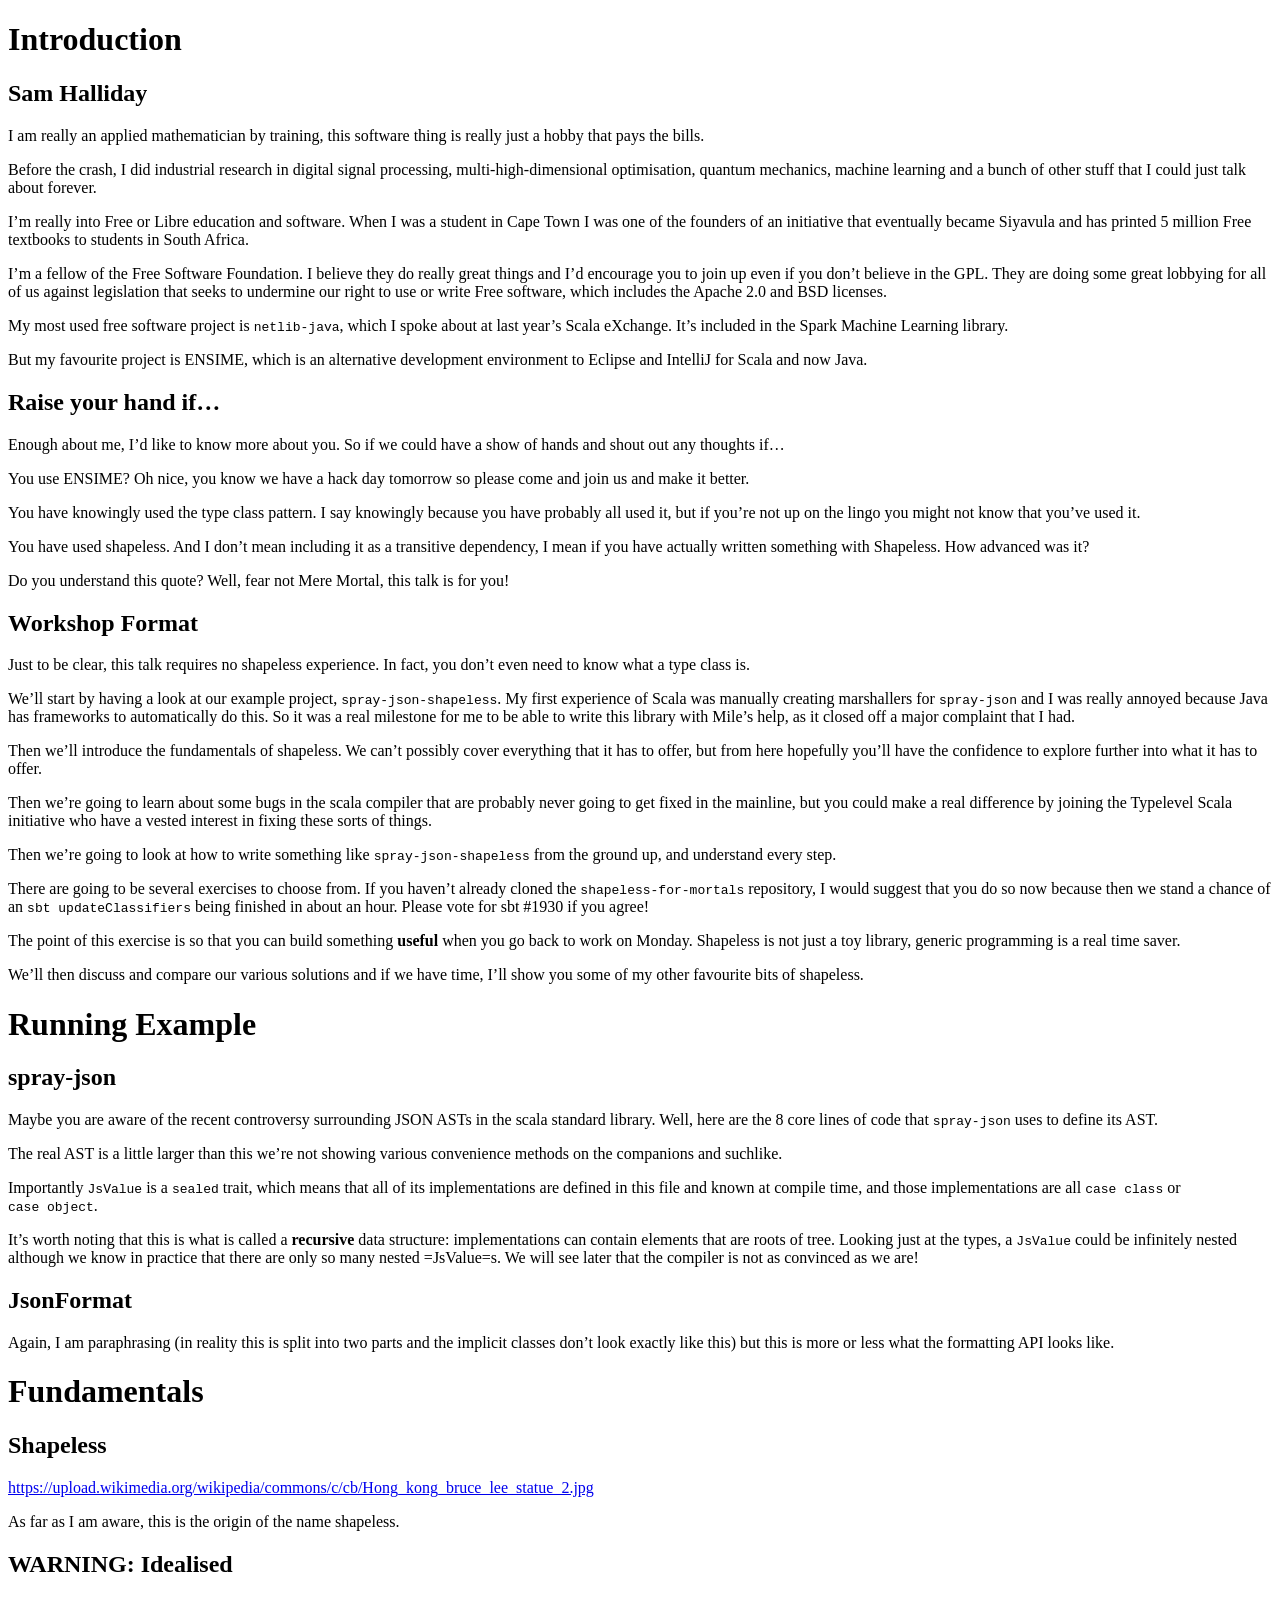
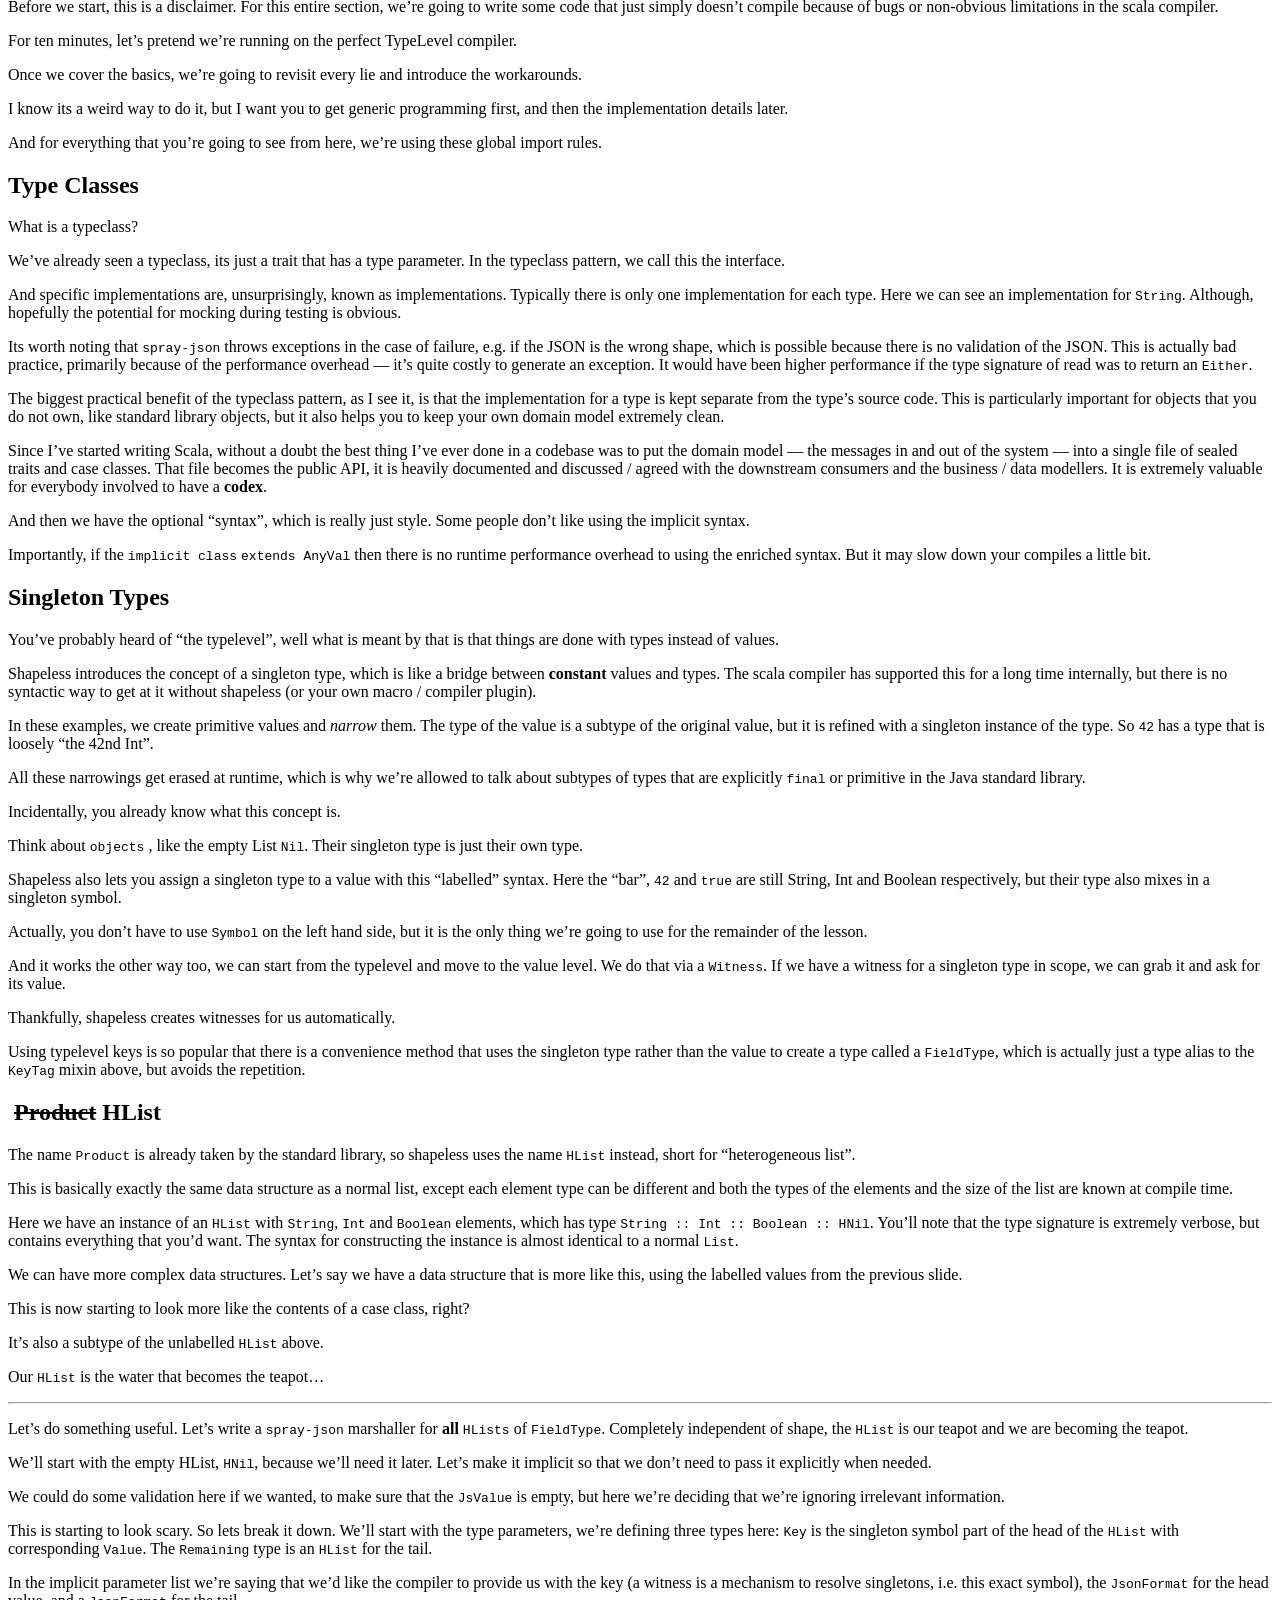
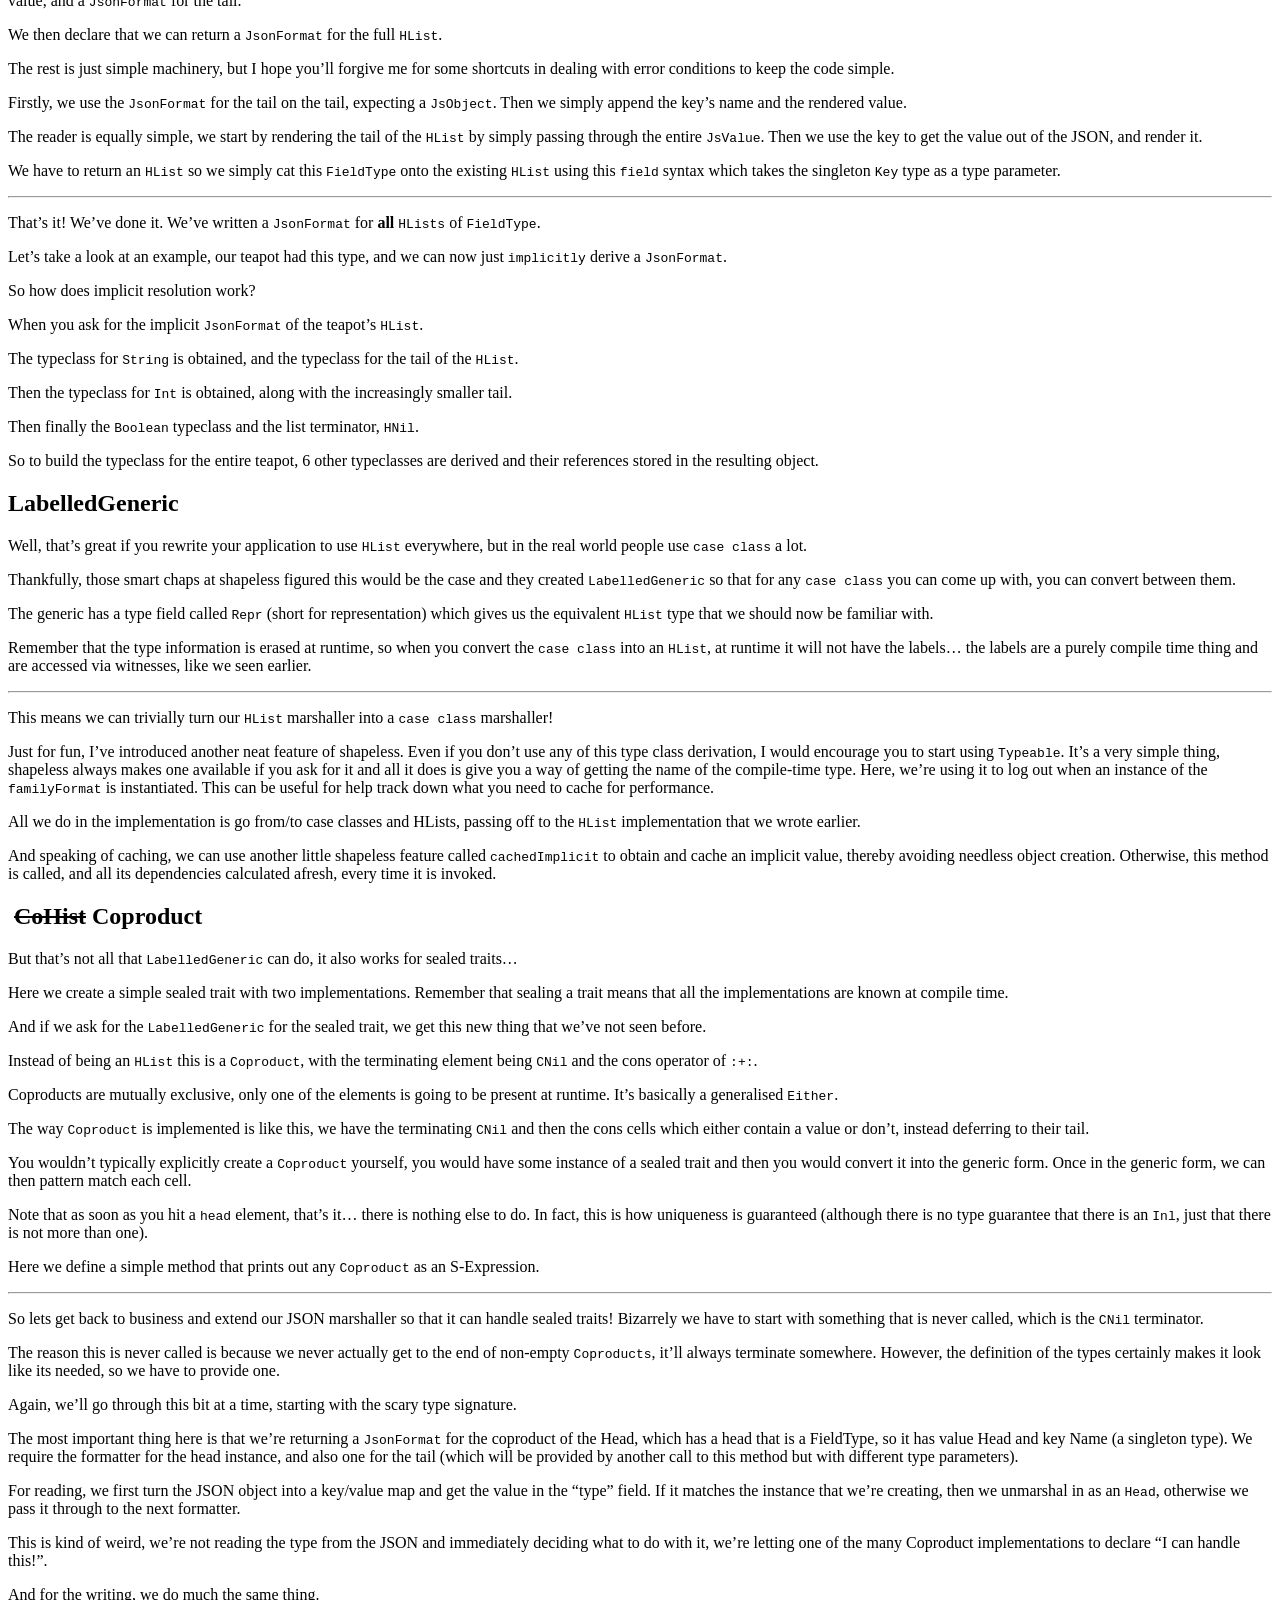
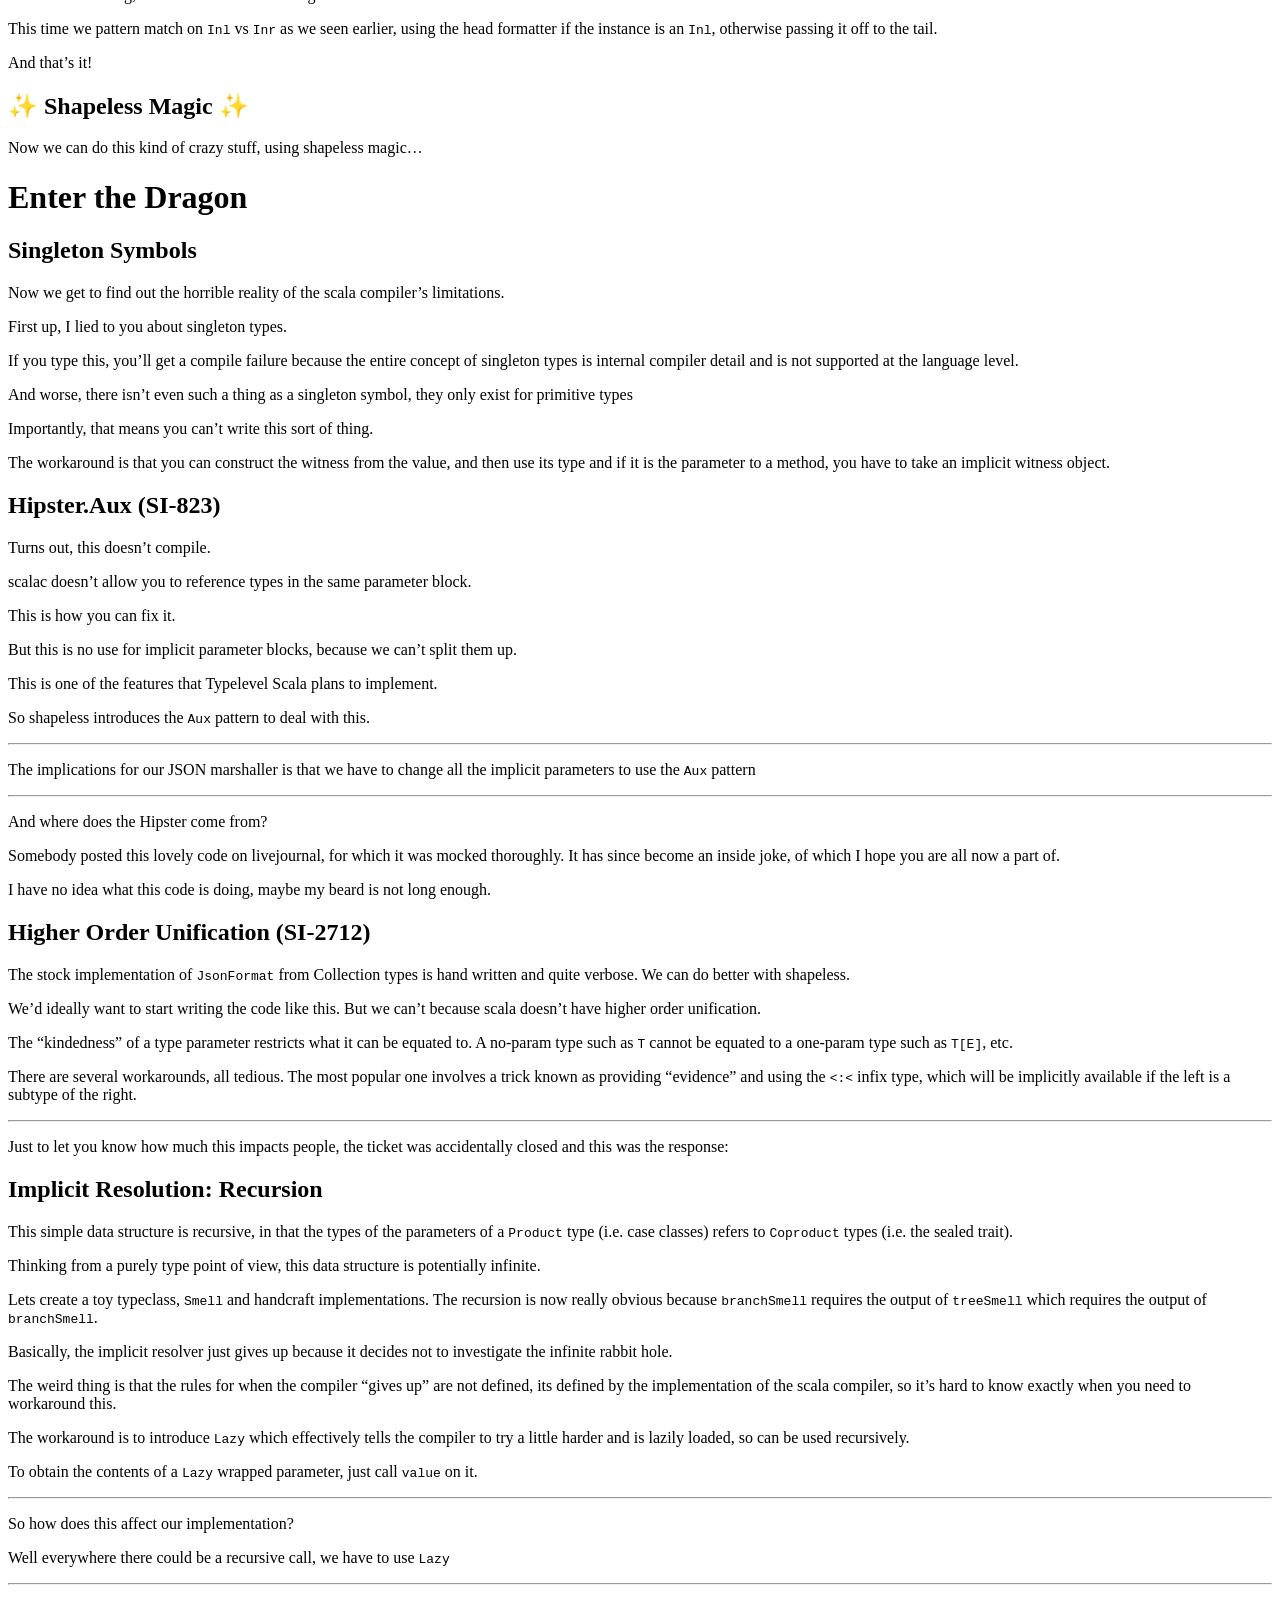
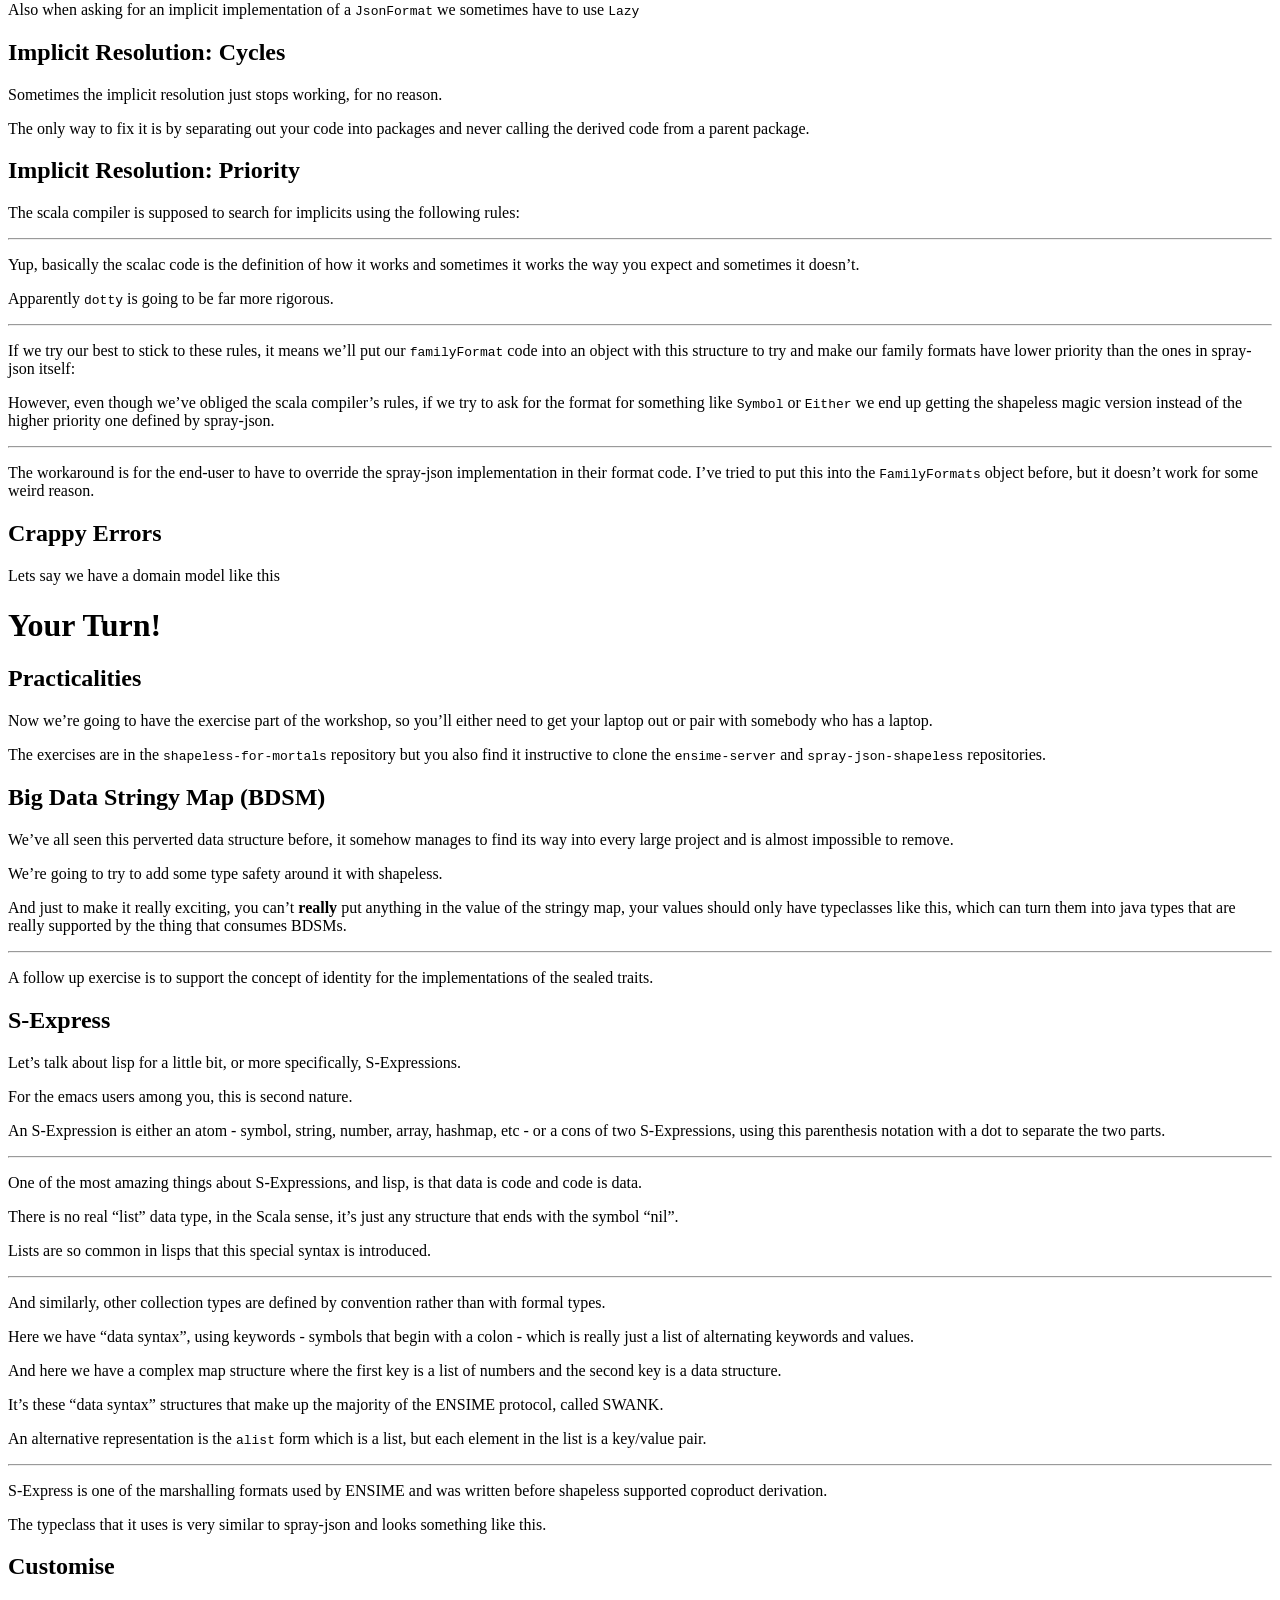
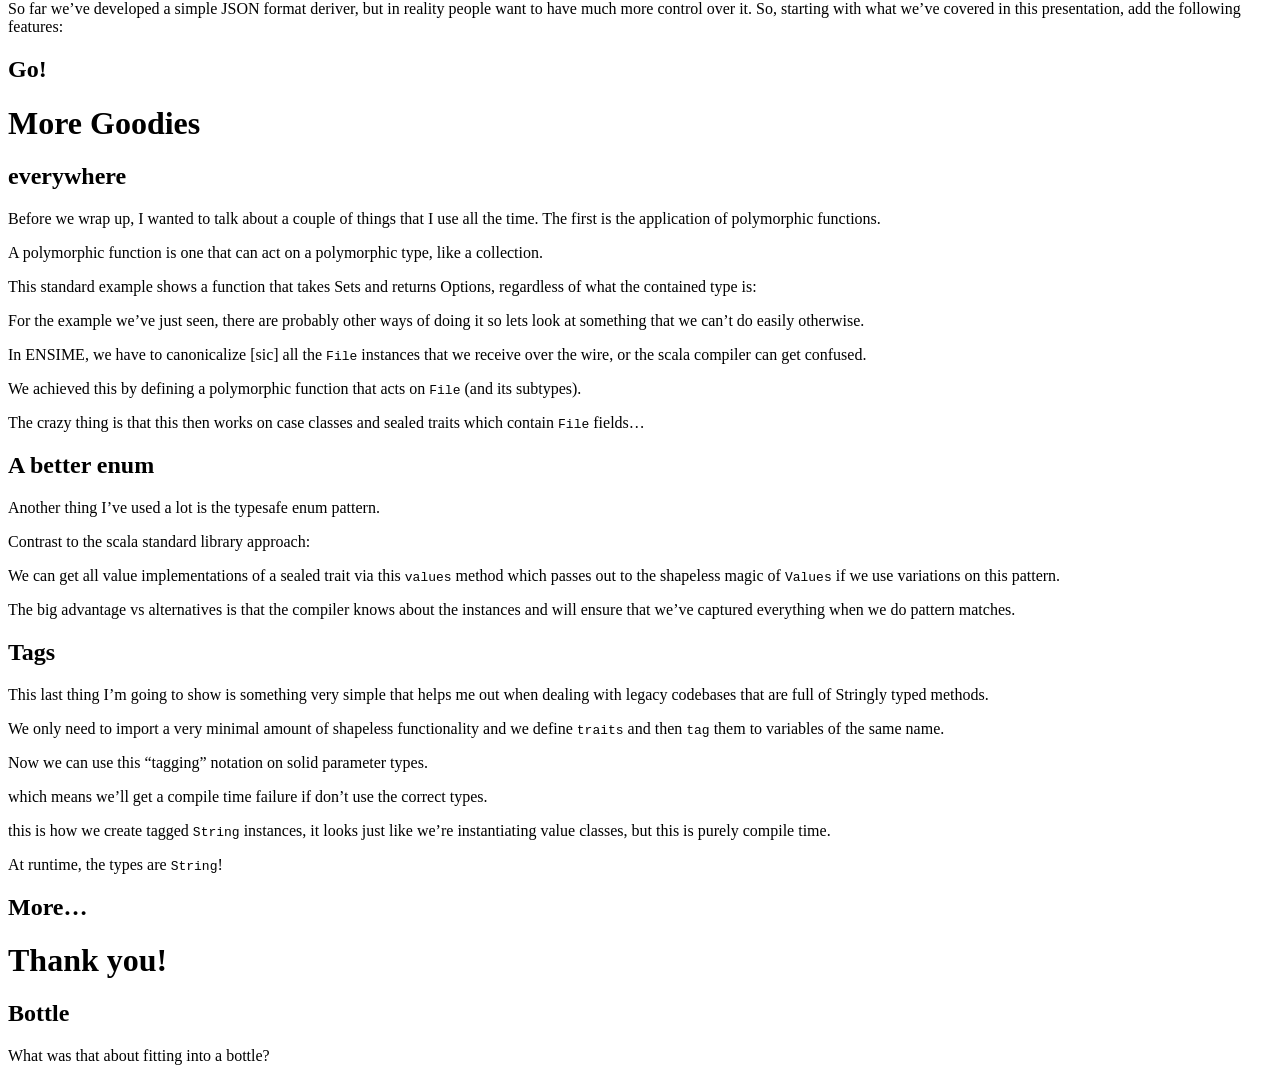
==== commit e9ba5a7b: "rebuild" ====
--- a/scalax-shapeless-mortals-notes.html
+++ b/scalax-shapeless-mortals-notes.html
@@ -58,7 +58,6 @@
 <p>I’m really into Free or Libre education and software. When I was a student in Cape Town I was one of the founders of an initiative that eventually became Siyavula and has printed 5 million Free textbooks to students in South Africa.</p>
 <p>I’m a fellow of the Free Software Foundation. I believe they do really great things and I’d encourage you to join up even if you don’t believe in the GPL. They are doing some great lobbying for all of us against legislation that seeks to undermine our right to use or write Free software, which includes the Apache 2.0 and BSD licenses.</p>
 <p>My most used free software project is <code>netlib-java</code>, which I spoke about at last year’s Scala eXchange. It’s included in the Spark Machine Learning library.</p>
-<p>My most controversial moment was when I realised that TypeSafe had quietly closed the sources of parts of Slick. In response, I created FreeSlick to encourage a Free alternative. Sue Carter, who spoke earlier today, actually delivered on that.</p>
 <p>But my favourite project is ENSIME, which is an alternative development environment to Eclipse and IntelliJ for Scala and now Java.</p>
 </div>
 <ul>
@@ -71,7 +70,6 @@
 <li>5mil textbooks in South Africa (Siyavula)</li>
 <li>FSF Fellow (they fight for BSD / Apache too!)</li>
 <li><code>netlib-java</code> (underpinning Spark ML)</li>
-<li>FreeSlick</li>
 <li>ENSIME core developer</li>
 </ul></li>
 </ul>
@@ -434,7 +432,7 @@
 <div class="sourceCode"><pre class="sourceCode scala"><code class="sourceCode scala"><span class="kw">implicit</span> <span class="kw">val</span> TeapotJsonFormat = cachedImplicit[Teapot]
 
 teapot.<span class="fu">toJson</span> <span class="co">// {&quot;a&quot;: &quot;hello&quot;, &quot;b&quot;: 1, &quot;c&quot;: true}</span></code></pre></div>
-<h2 id="cohlist-coproduct">​ <del>CohList</del> Coproduct</h2>
+<h2 id="cohist-coproduct">​ <del>CoHist</del> Coproduct</h2>
 <div class="notes">
 <p>But that’s not all that <code>LabelledGeneric</code> can do, it also works for sealed traits…</p>
 <p>Here we create a simple sealed trait with two implementations. Remember that sealing a trait means that all the implementations are known at compile time.</p>
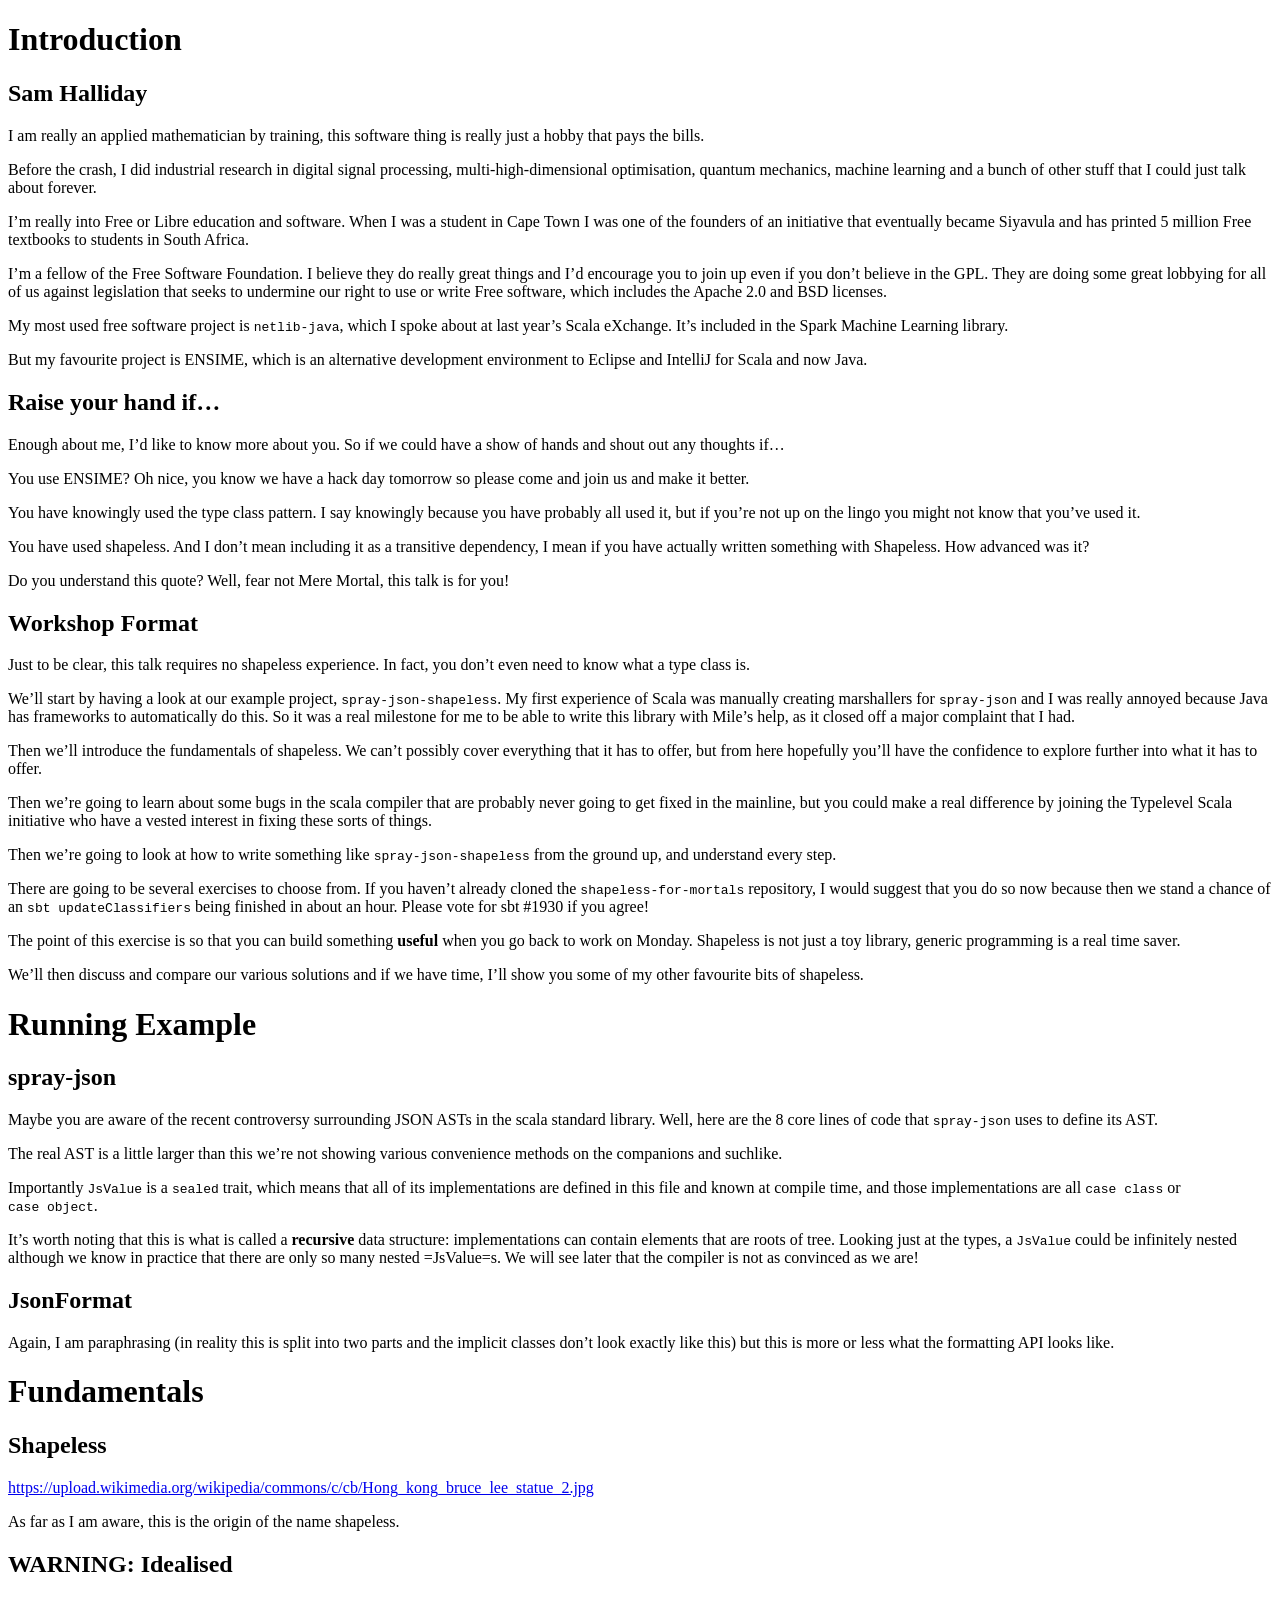
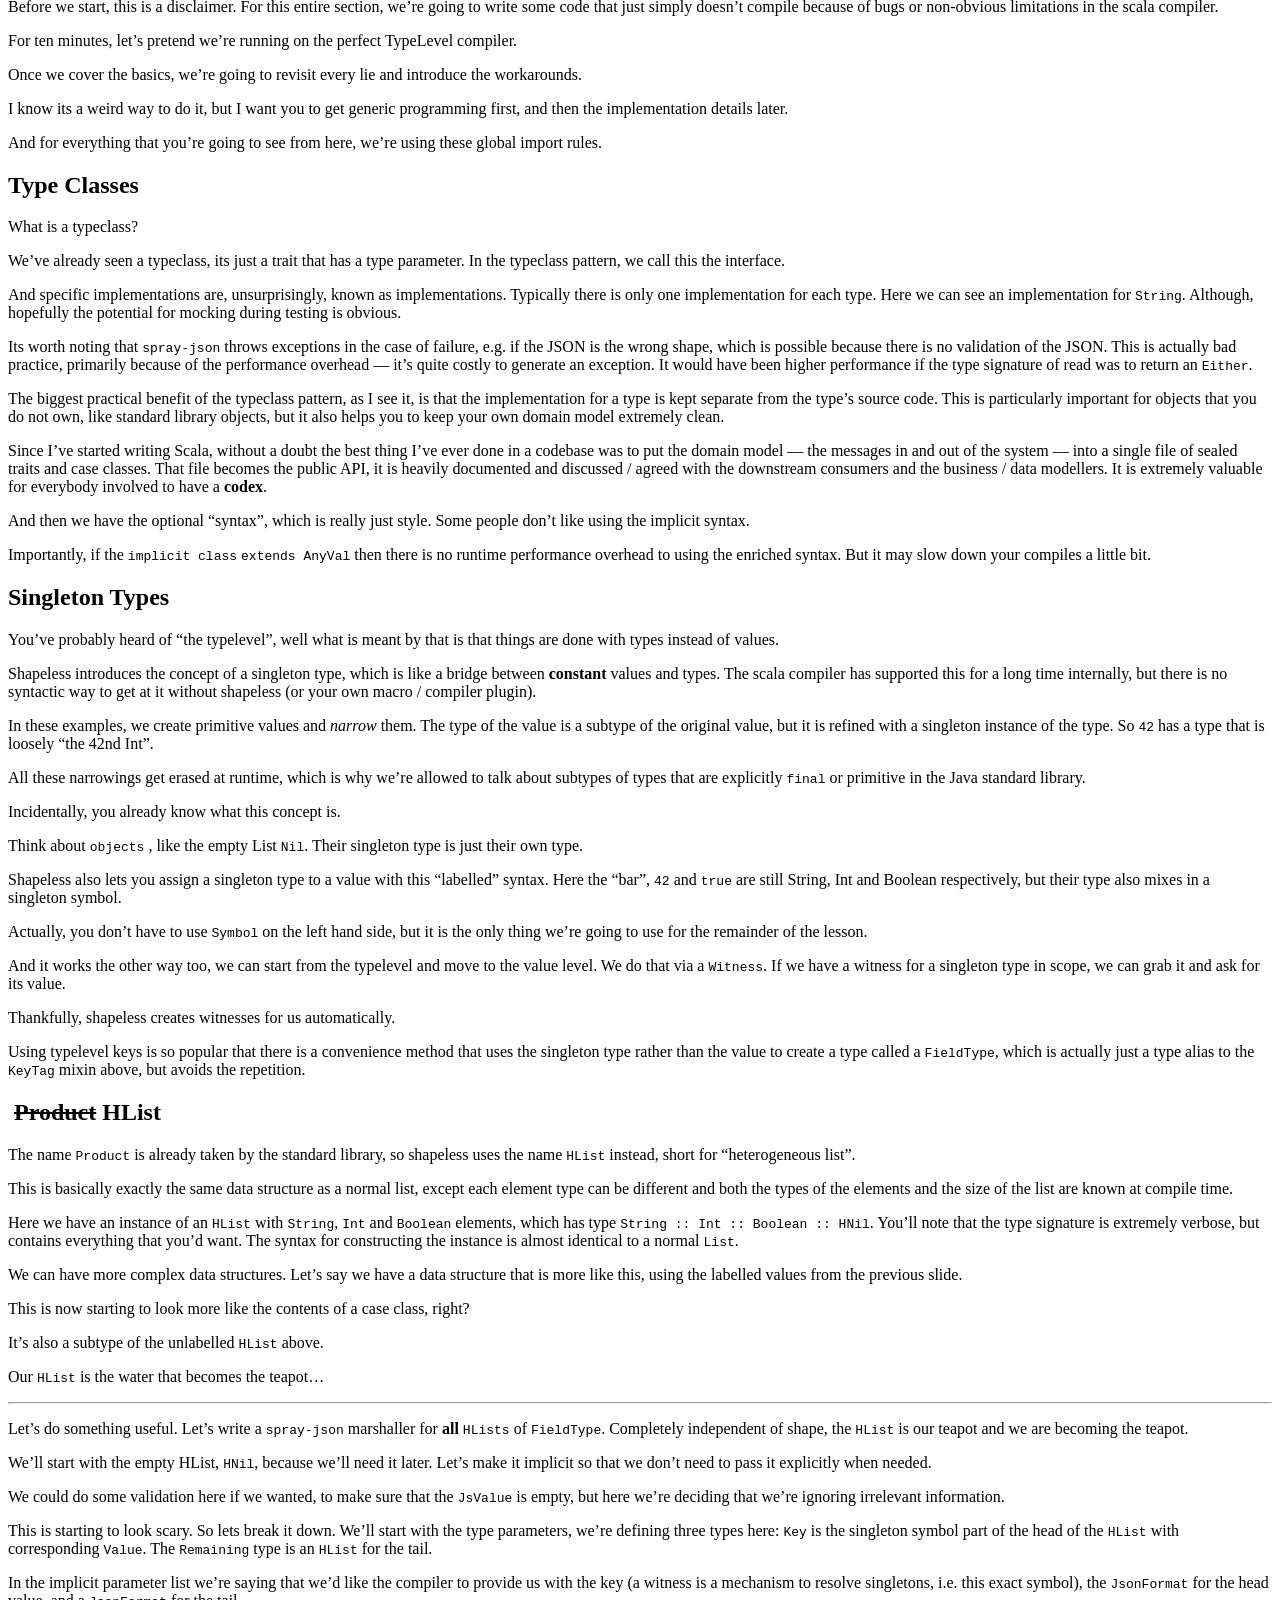
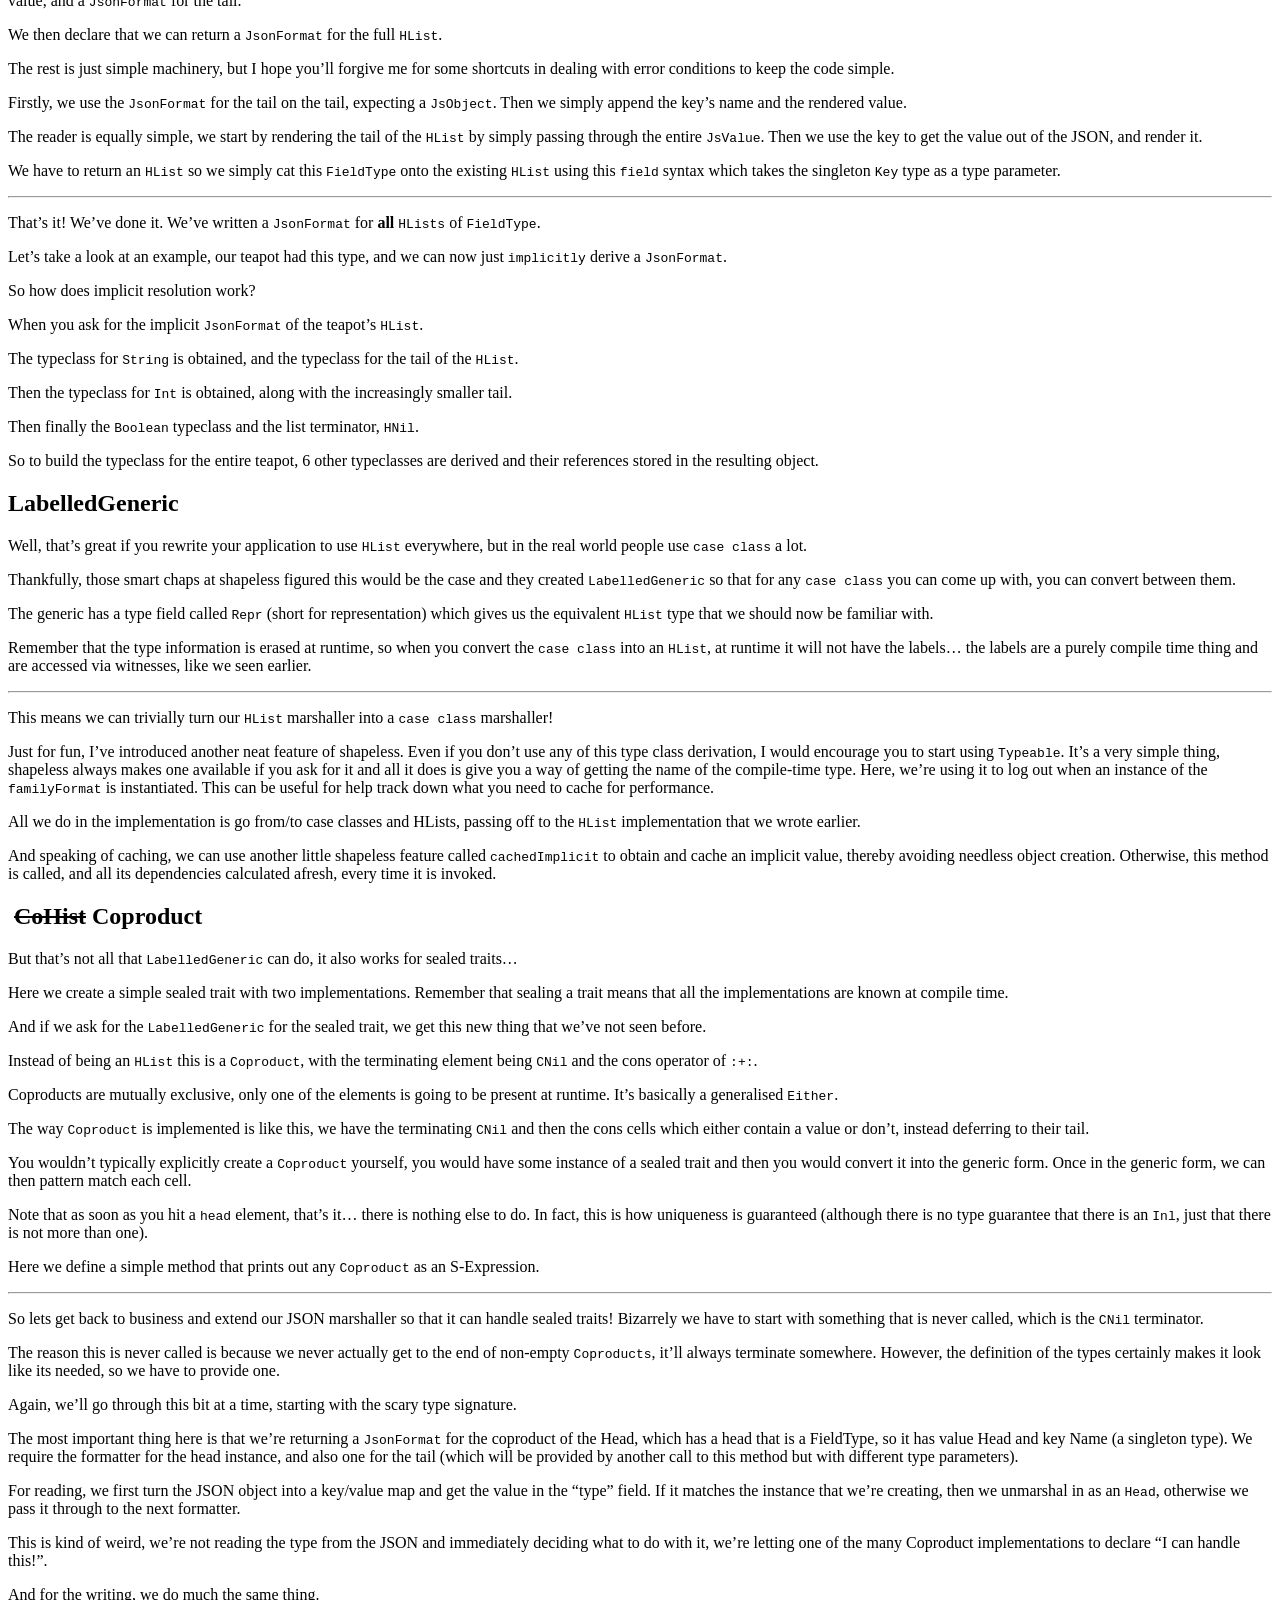
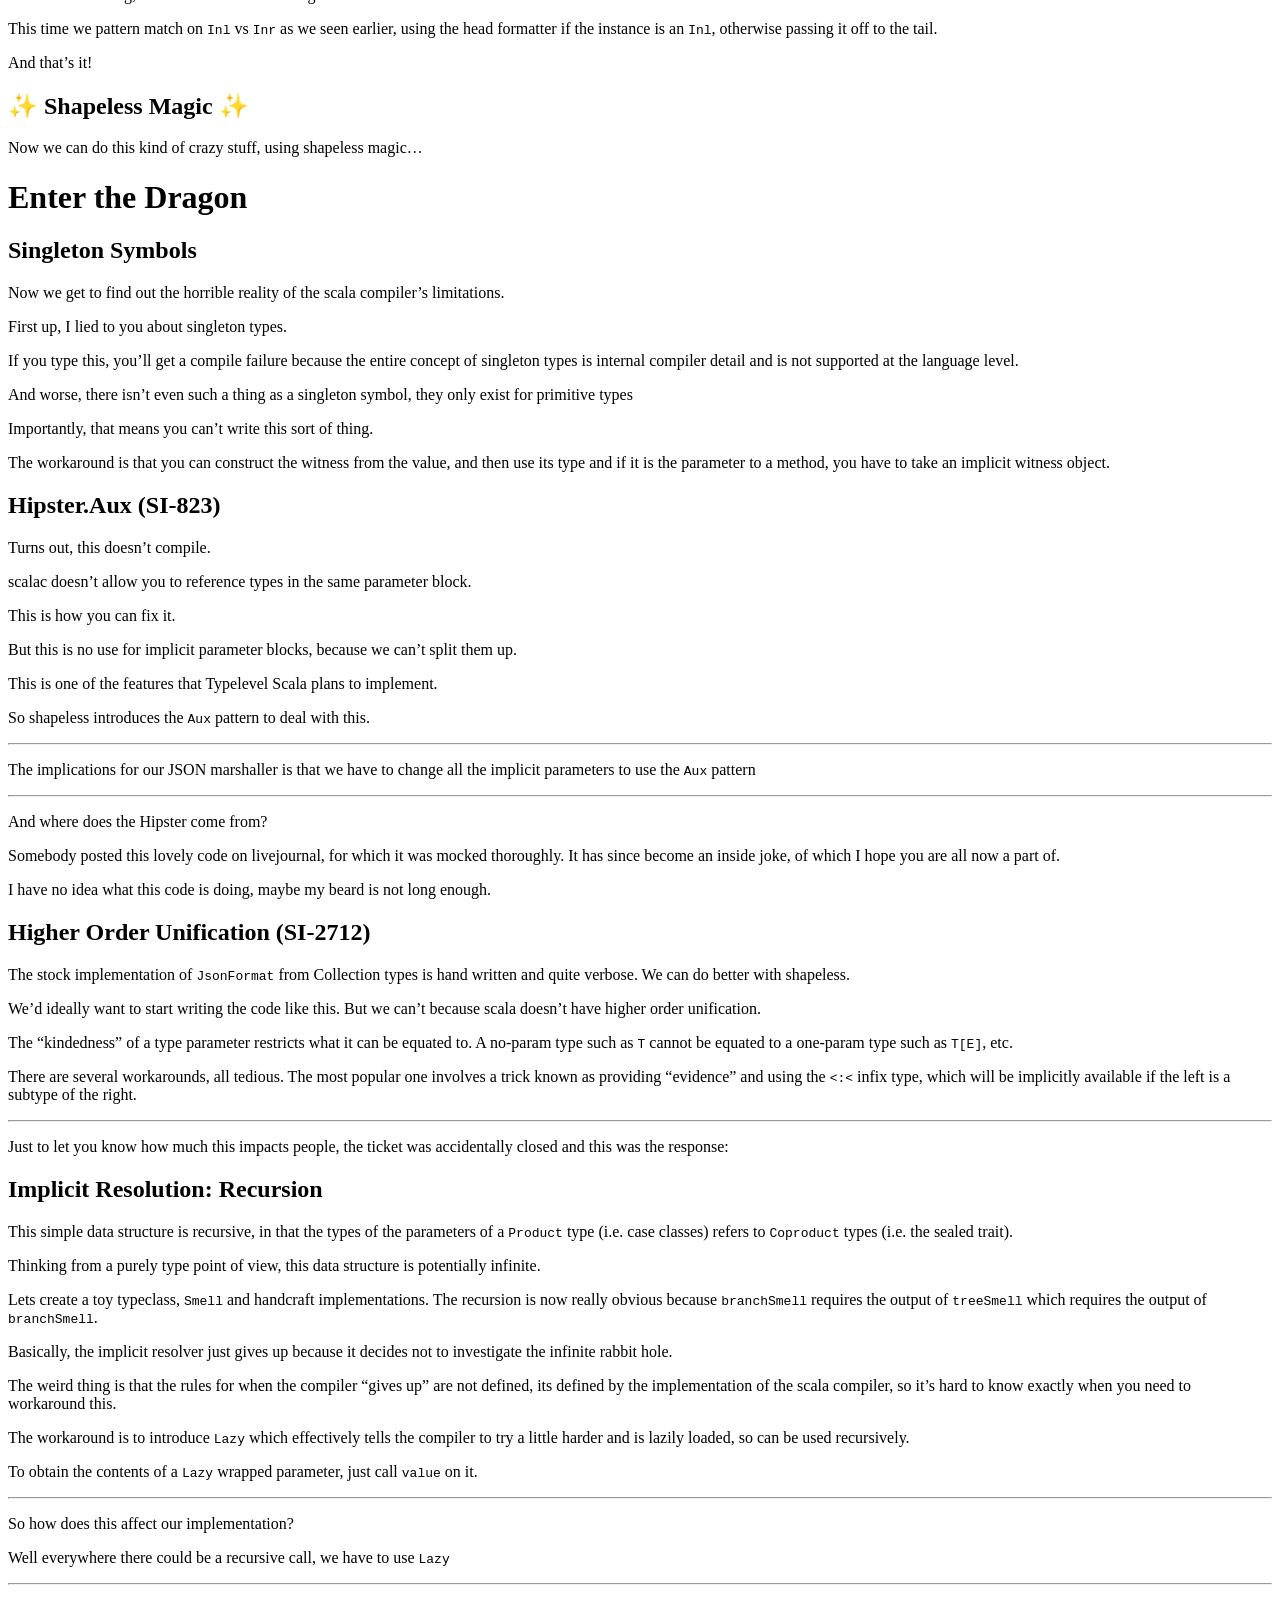
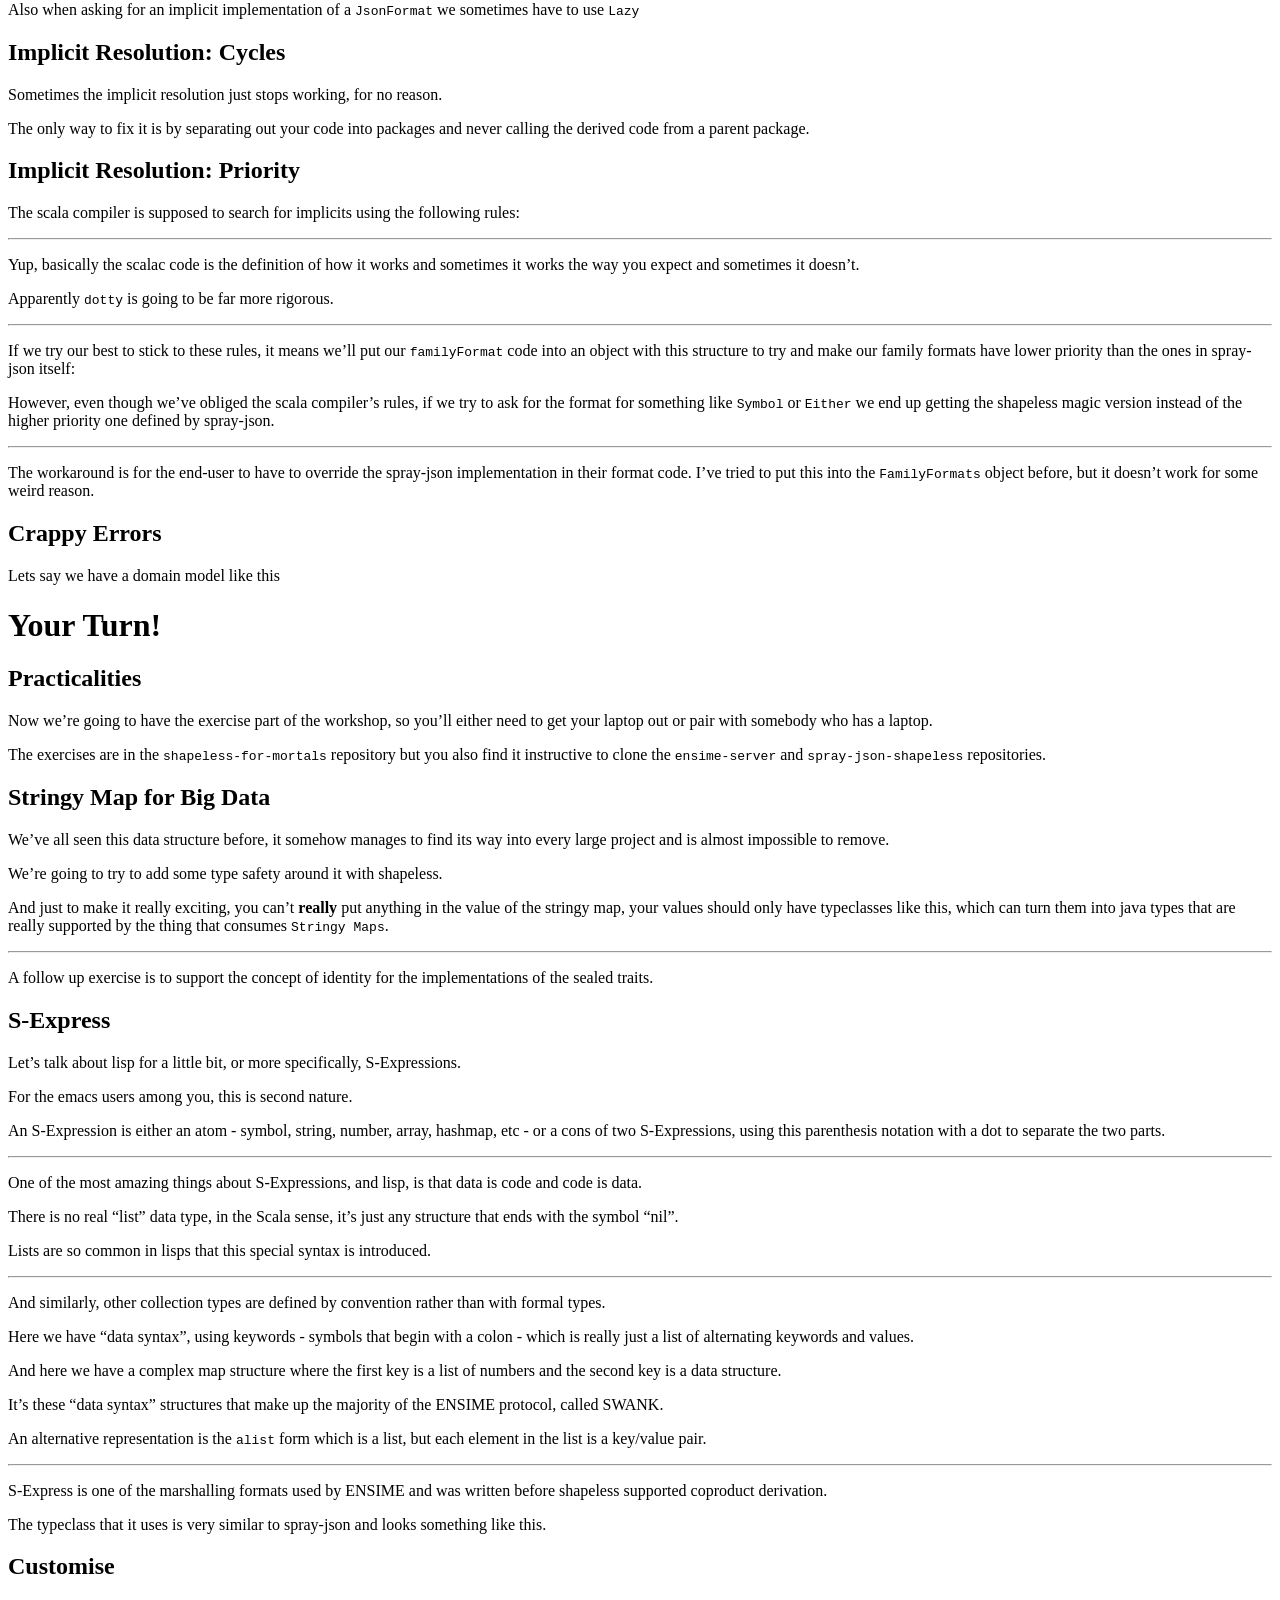
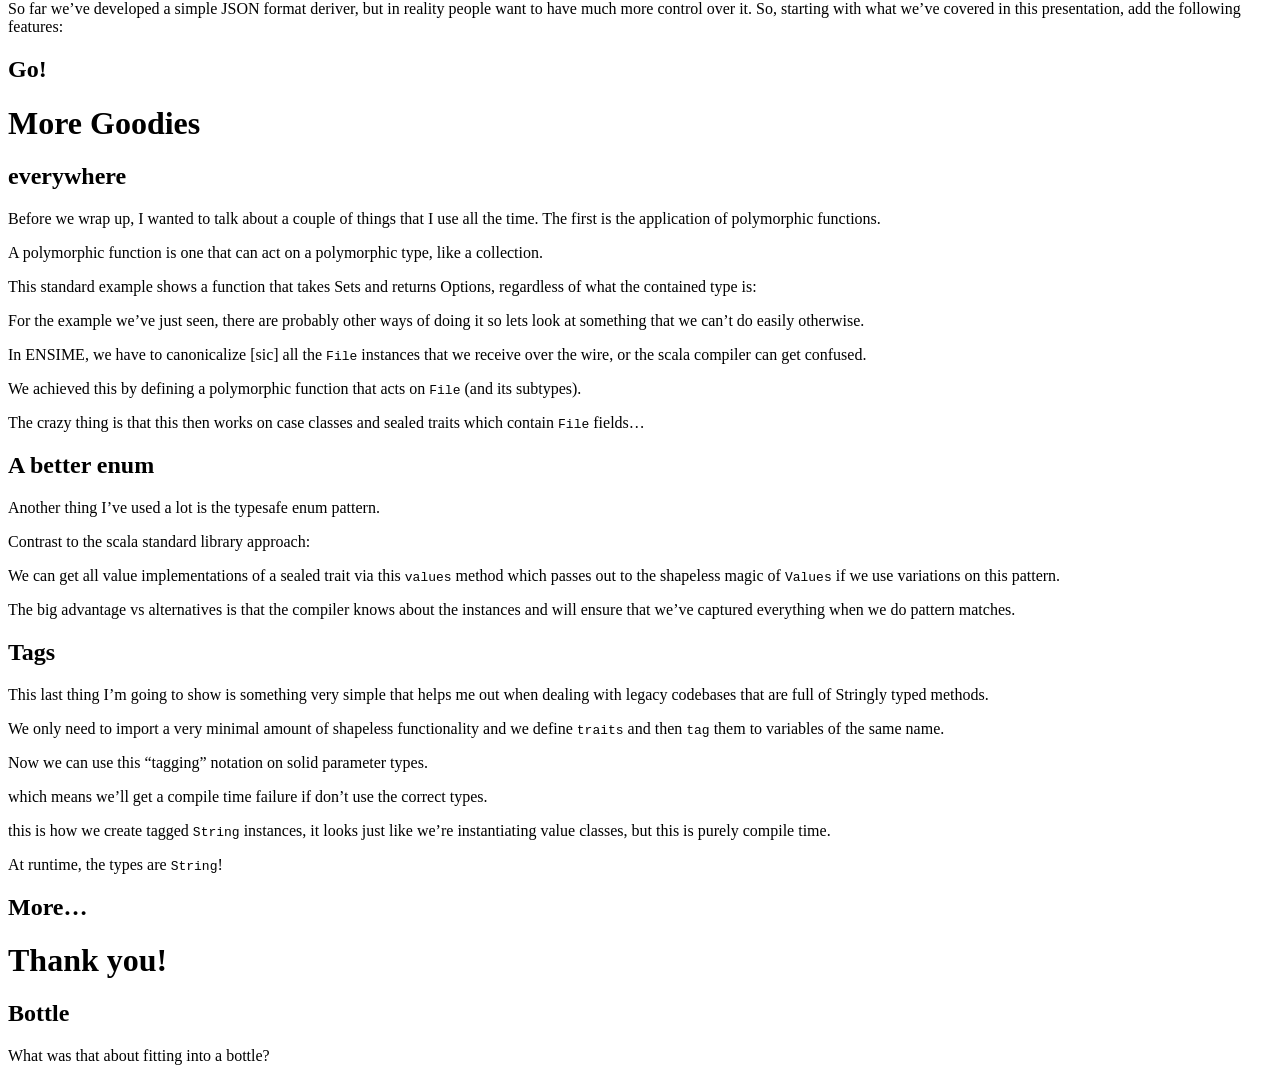
==== commit 7e8193c2: "rebuild" ====
--- a/scalax-shapeless-mortals-notes.html
+++ b/scalax-shapeless-mortals-notes.html
@@ -880,9 +880,9 @@
 <li><a href="https://github.com/ensime/ensime-server/" class="uri">https://github.com/ensime/ensime-server/</a></li>
 <li><a href="https://github.com/fommil/spray-json-shapeless/" class="uri">https://github.com/fommil/spray-json-shapeless/</a></li>
 </ul>
-<h2 id="big-data-stringy-map-bdsm">Big Data Stringy Map (BDSM)</h2>
-<div class="notes">
-<p>We’ve all seen this perverted data structure before, it somehow manages to find its way into every large project and is almost impossible to remove.</p>
+<h2 id="stringy-map-for-big-data">Stringy Map for Big Data</h2>
+<div class="notes">
+<p>We’ve all seen this data structure before, it somehow manages to find its way into every large project and is almost impossible to remove.</p>
 <p>We’re going to try to add some type safety around it with shapeless.</p>
 </div>
 <p><code>java.util.HashMap[String, AnyRef]</code></p>
@@ -895,7 +895,7 @@
 }</code></pre></div>
 <p>. . .</p>
 <div class="notes">
-<p>And just to make it really exciting, you can’t <strong>really</strong> put anything in the value of the stringy map, your values should only have typeclasses like this, which can turn them into java types that are really supported by the thing that consumes BDSMs.</p>
+<p>And just to make it really exciting, you can’t <strong>really</strong> put anything in the value of the stringy map, your values should only have typeclasses like this, which can turn them into java types that are really supported by the thing that consumes <code>Stringy Maps</code>.</p>
 </div>
 <div class="sourceCode"><pre class="sourceCode scala"><code class="sourceCode scala"><span class="kw">trait</span> SPrimitive[V] {
   <span class="co">// e.g. Int =&gt; java.lang.Integer</span>
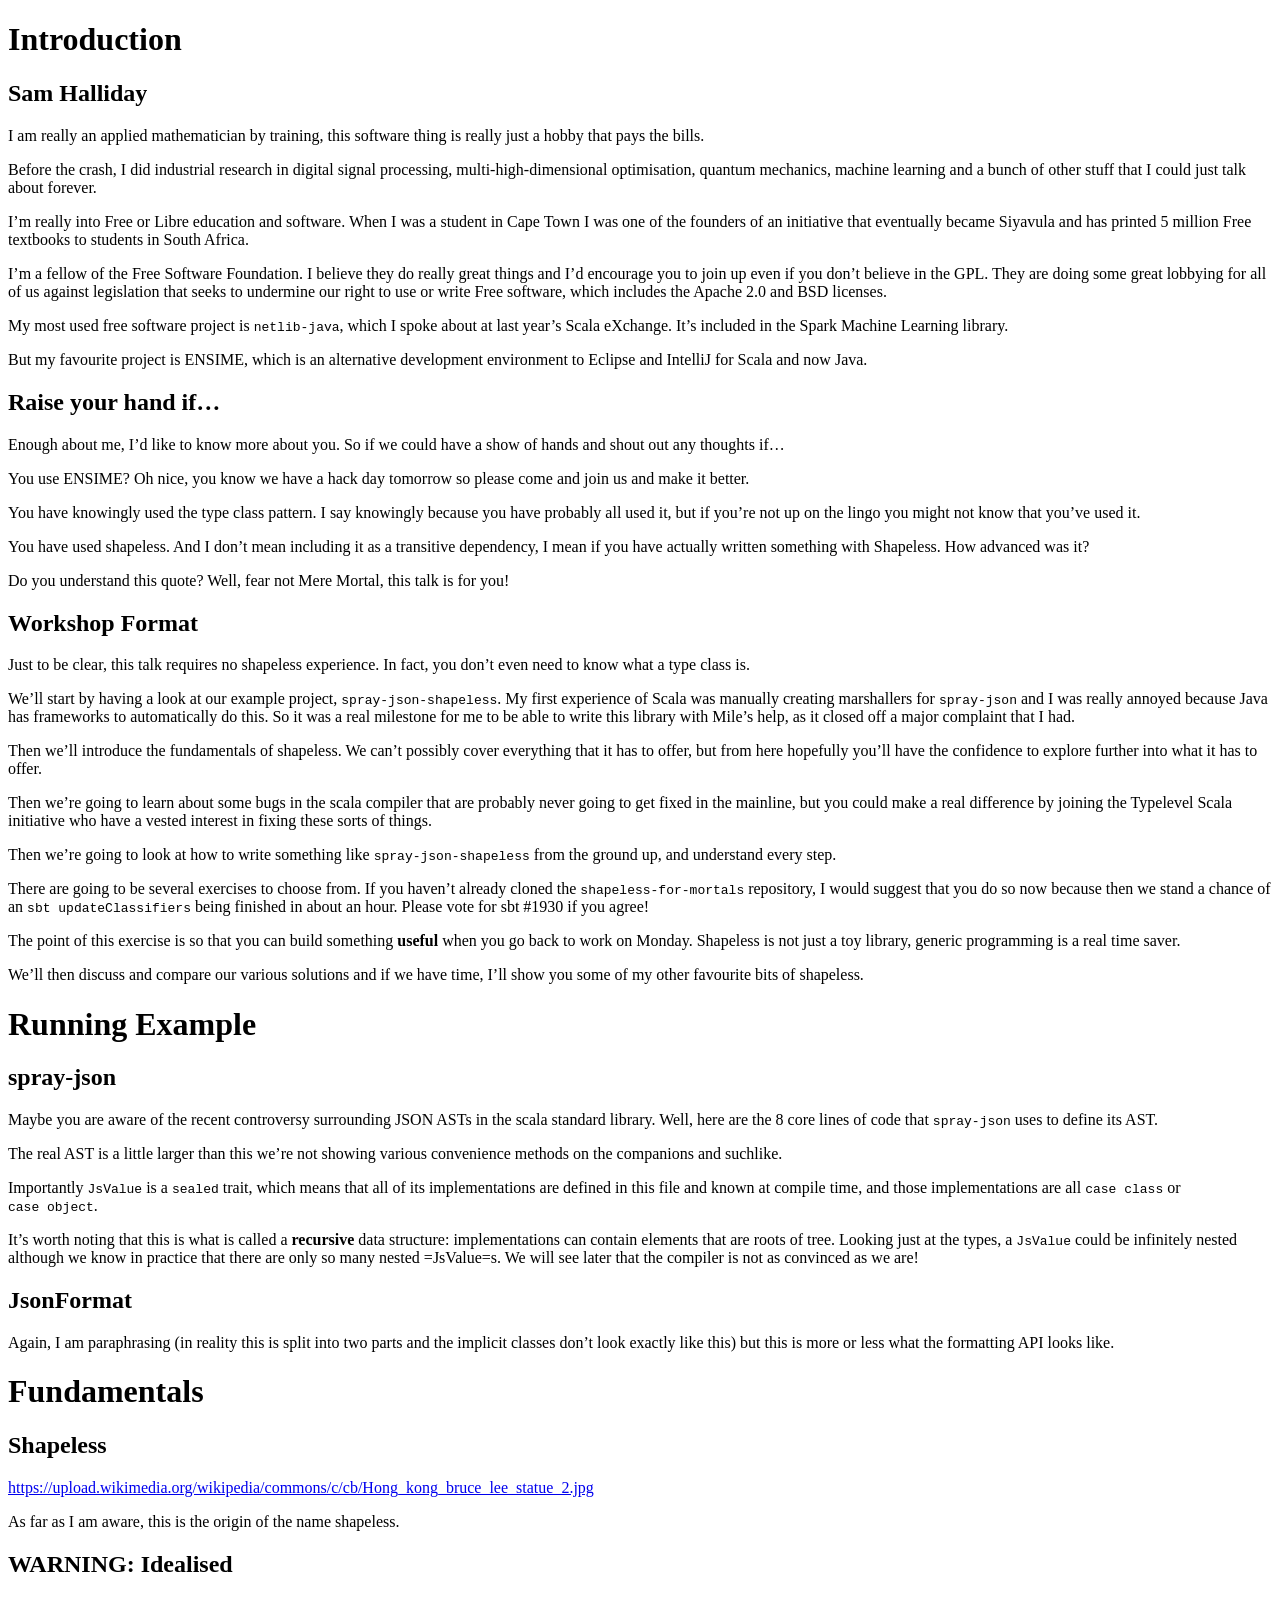
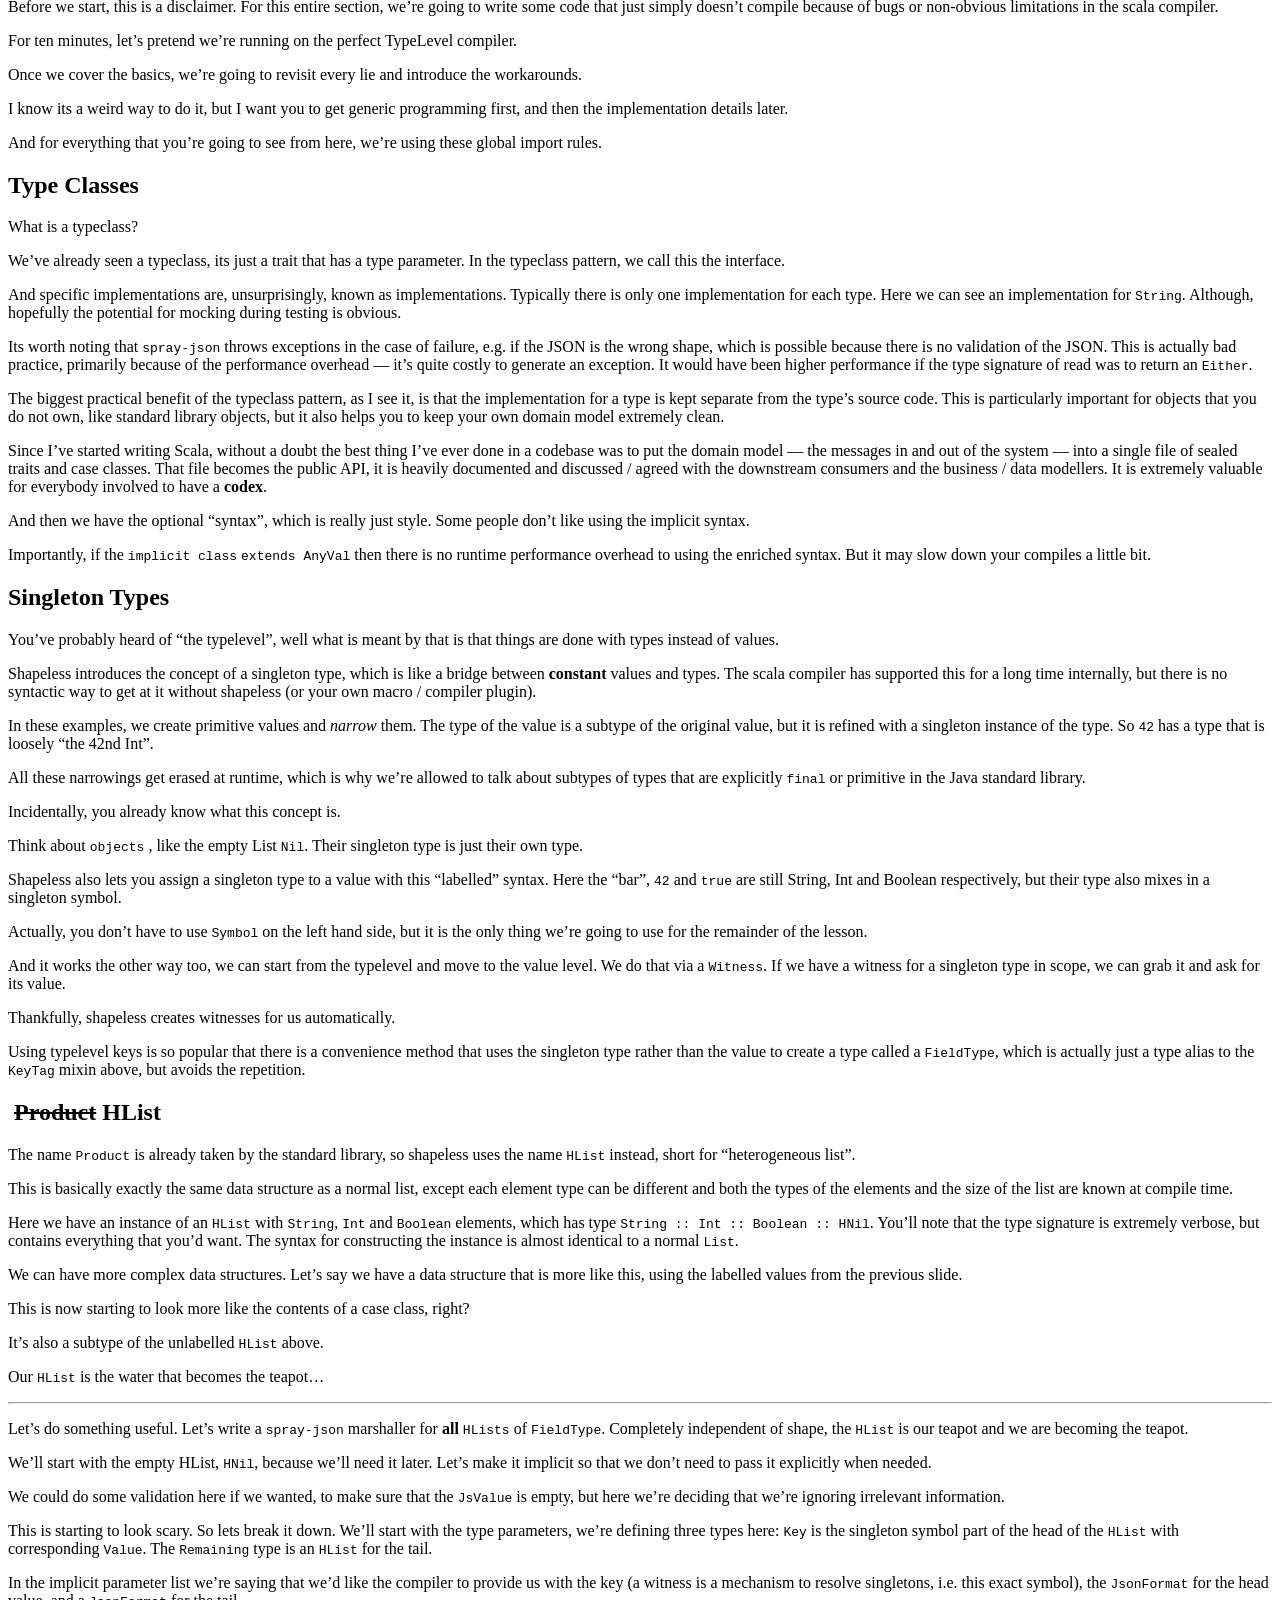
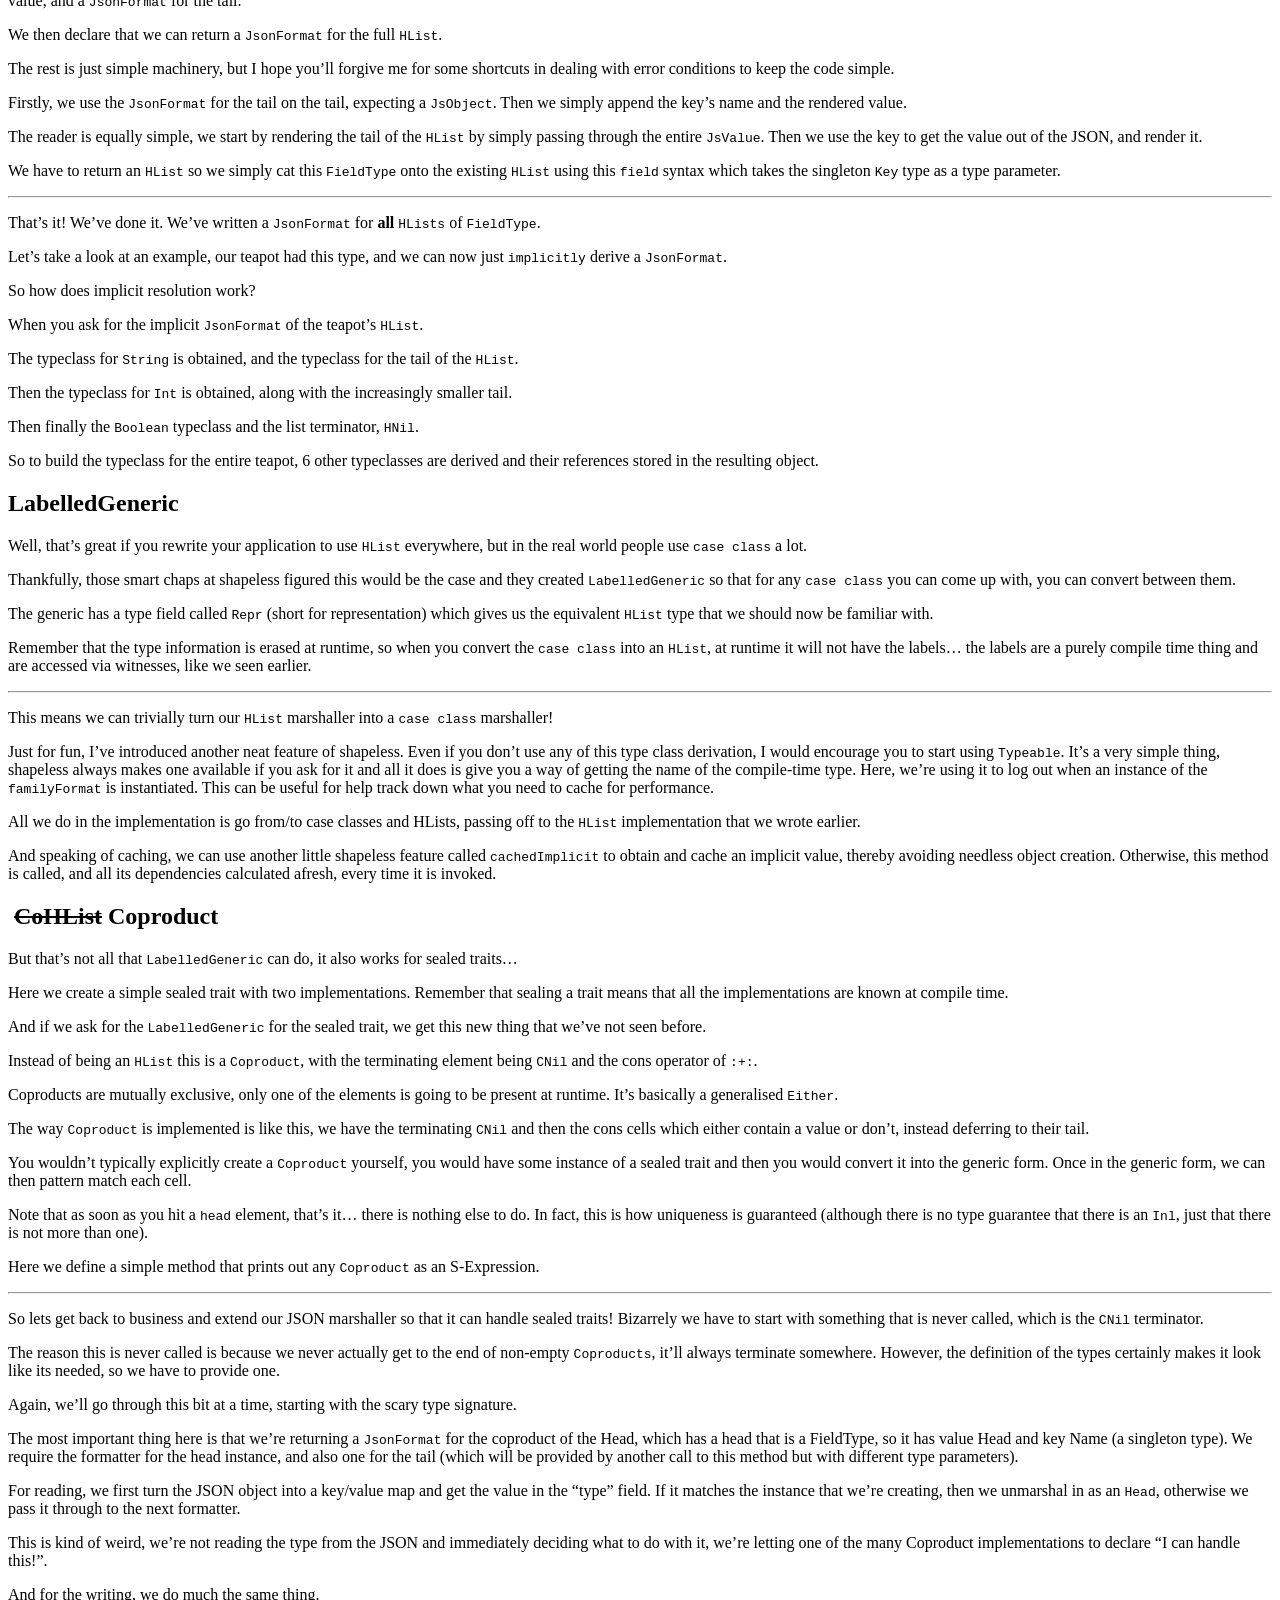
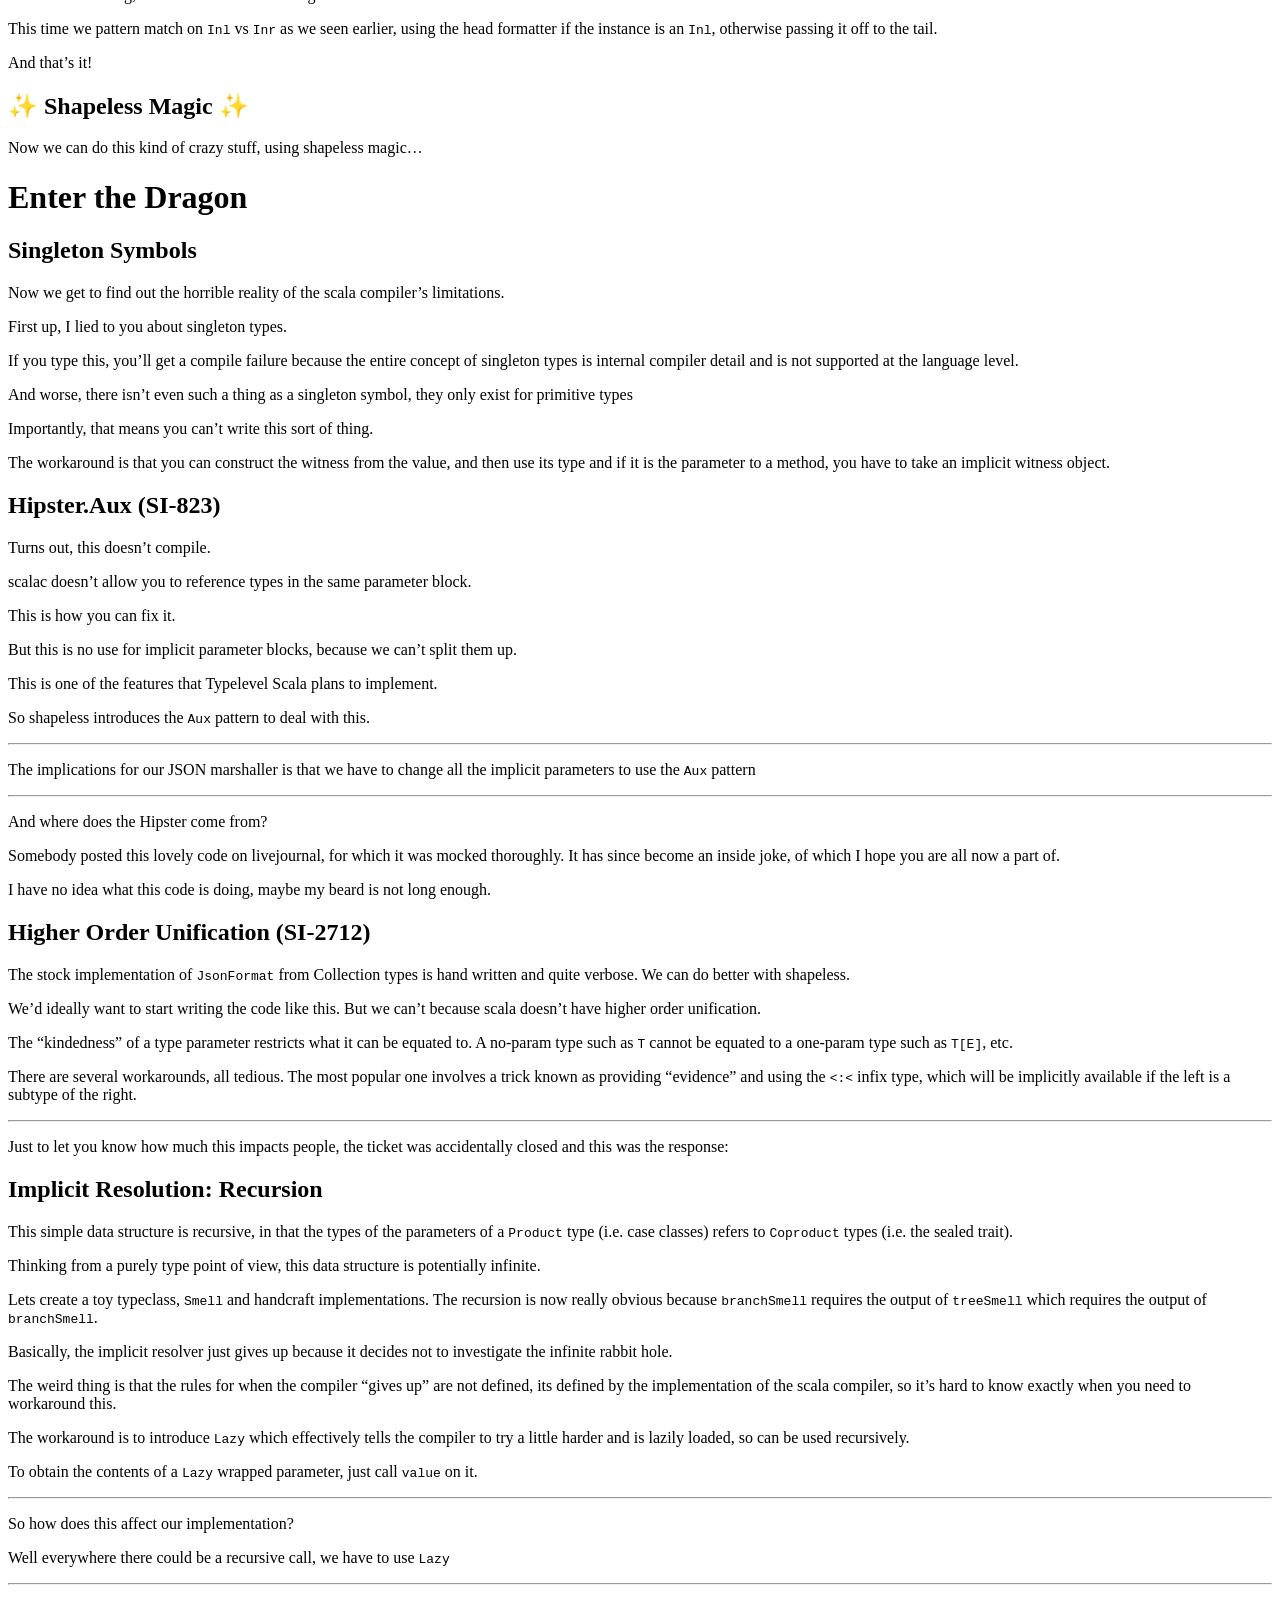
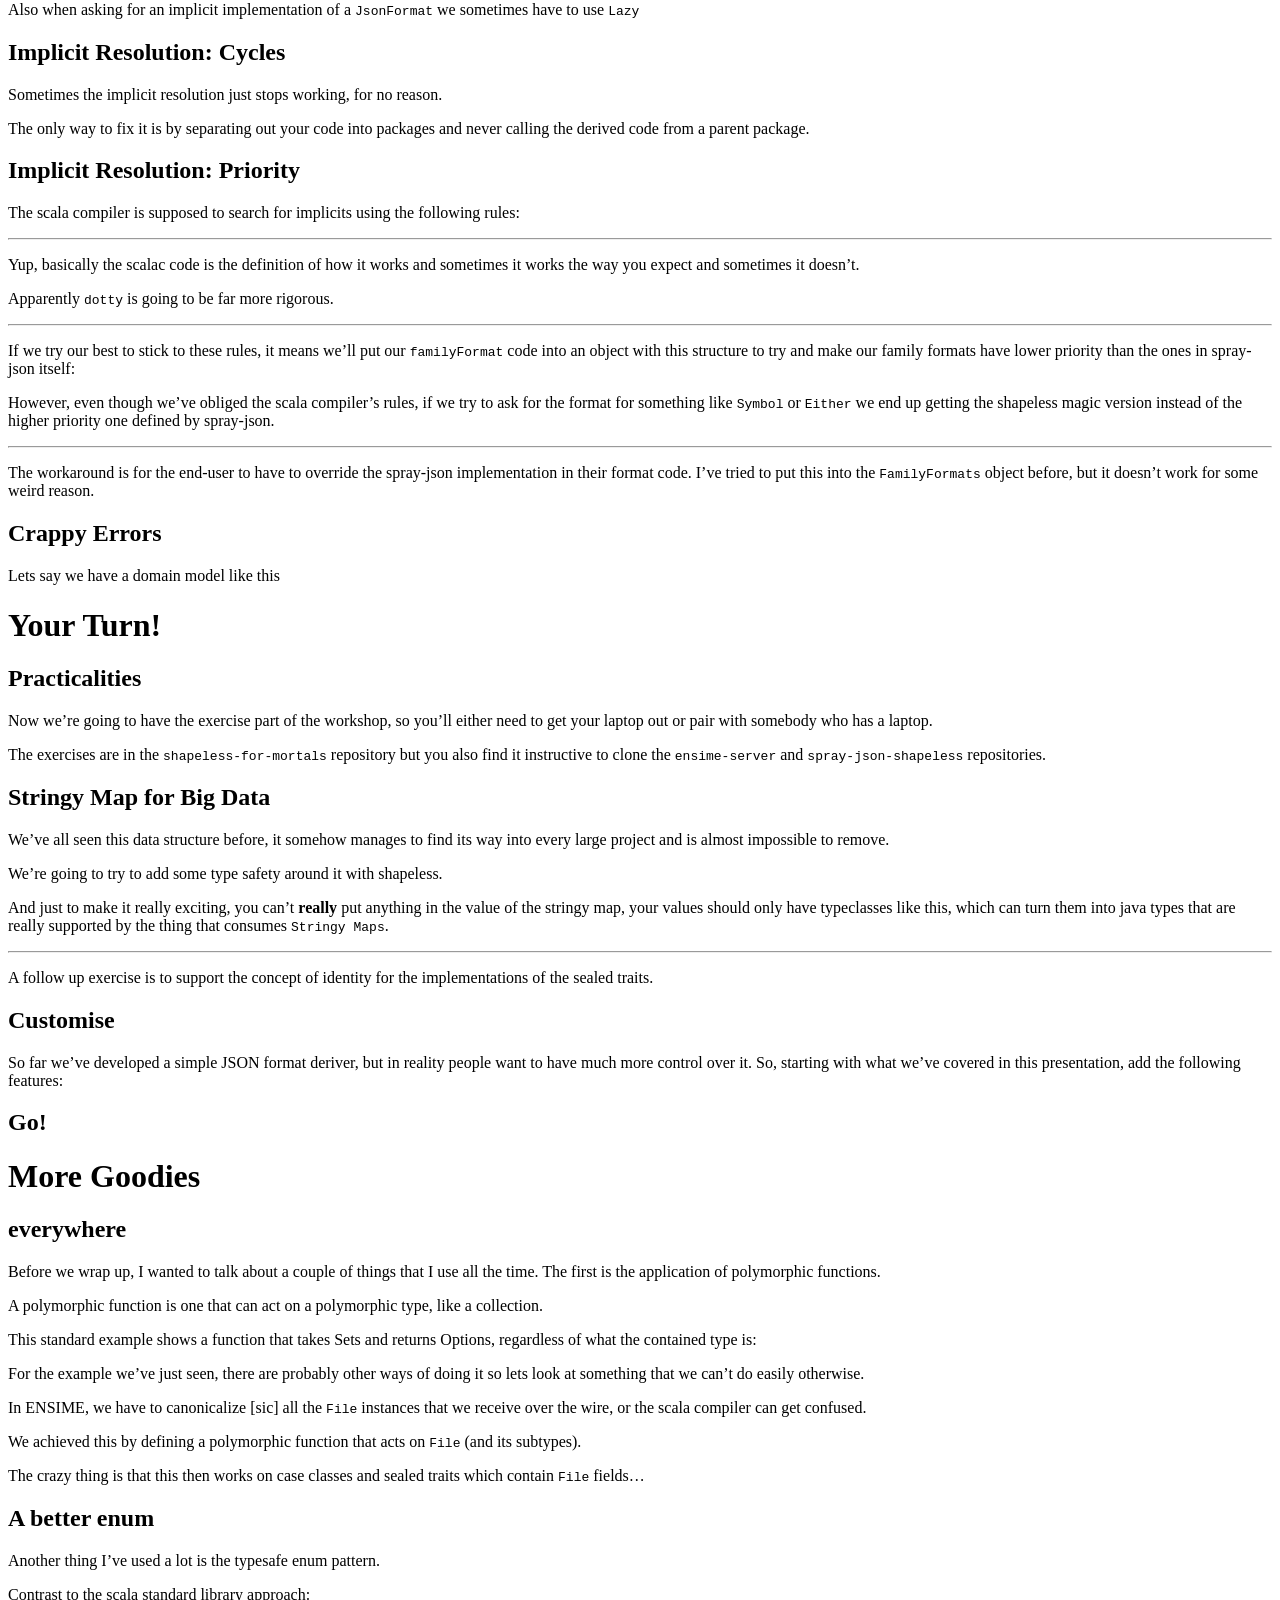
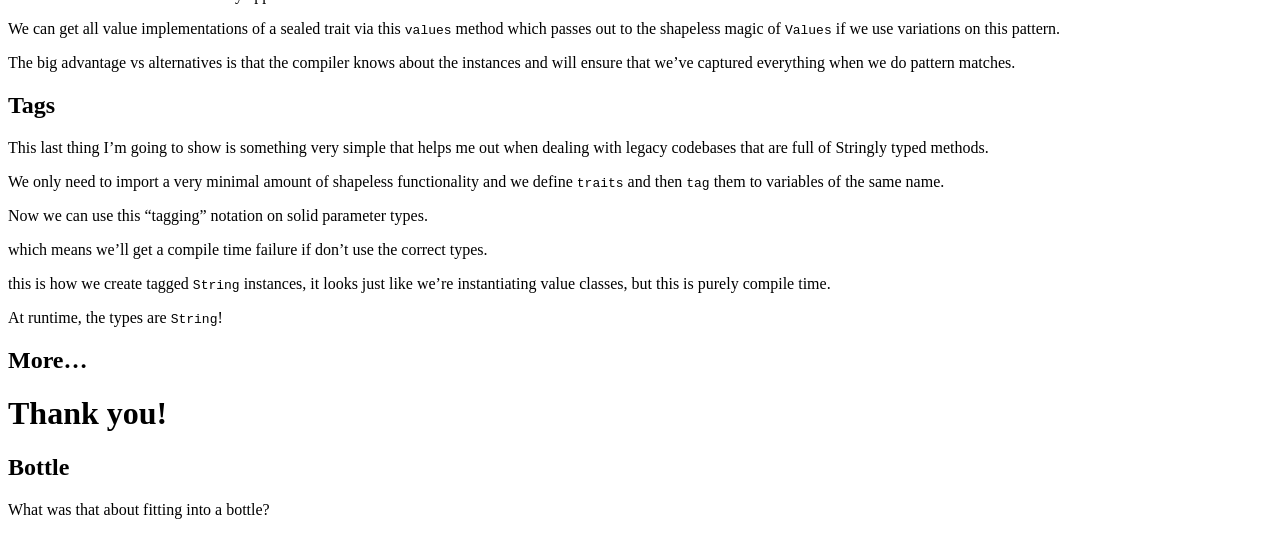
==== commit 873d6a93: "more typos, remove skipped S-Express section" ====
--- a/scalax-shapeless-mortals-notes.html
+++ b/scalax-shapeless-mortals-notes.html
@@ -286,7 +286,7 @@
 <p>This is basically exactly the same data structure as a normal list, except each element type can be different and both the types of the elements and the size of the list are known at compile time.</p>
 <p>Here we have an instance of an <code>HList</code> with <code>String</code>, <code>Int</code> and <code>Boolean</code> elements, which has type <code>String :: Int :: Boolean :: HNil</code>. You’ll note that the type signature is extremely verbose, but contains everything that you’d want. The syntax for constructing the instance is almost identical to a normal <code>List</code>.</p>
 </div>
-<div class="sourceCode"><pre class="sourceCode scala"><code class="sourceCode scala"><span class="st">&quot;hello&quot;</span> :: 13L :: <span class="kw">true</span> :: HNil
+<div class="sourceCode"><pre class="sourceCode scala"><code class="sourceCode scala"><span class="st">&quot;hello&quot;</span> :: <span class="dv">13</span> :: <span class="kw">true</span> :: HNil
                               : String :: Int :: Boolean :: HNil</code></pre></div>
 <p>. . .</p>
 <div class="notes">
@@ -294,7 +294,7 @@
 <p>This is now starting to look more like the contents of a case class, right?</p>
 <p>It’s also a subtype of the unlabelled <code>HList</code> above.</p>
 </div>
-<div class="sourceCode"><pre class="sourceCode scala"><code class="sourceCode scala">(&#39;a -&gt;&gt; <span class="st">&quot;hello&quot;</span>) :: (&#39;b -&gt;&gt; 13L) :: (&#39;c -&gt;&gt; <span class="kw">true</span>) :: HNil
+<div class="sourceCode"><pre class="sourceCode scala"><code class="sourceCode scala">(&#39;a -&gt;&gt; <span class="st">&quot;hello&quot;</span>) :: (&#39;b -&gt;&gt; <span class="dv">13</span>) :: (&#39;c -&gt;&gt; <span class="kw">true</span>) :: HNil
                               : FieldType[Symbol(&#39;a), String] ::
                                 FieldType[Symbol(&#39;b), Int] ::
                                 FieldType[Symbol(&#39;c), Boolean] ::
@@ -358,7 +358,7 @@
           FieldType[Symbol(&#39;c), Boolean] ::
           HNil]]
 
-<span class="kw">val</span> teapot = (&#39;a -&gt;&gt; <span class="st">&quot;hello&quot;</span>) :: (&#39;b -&gt;&gt; 13L) :: (&#39;c -&gt;&gt; <span class="kw">true</span>) :: HNil
+<span class="kw">val</span> teapot = (&#39;a -&gt;&gt; <span class="st">&quot;hello&quot;</span>) :: (&#39;b -&gt;&gt; <span class="dv">13</span>) :: (&#39;c -&gt;&gt; <span class="kw">true</span>) :: HNil
 <span class="kw">val</span> expected = <span class="st">&quot;{&#39;a&#39;: &#39;hello&#39;, &#39;b&#39;: 13, &#39;c&#39;: true}&quot;</span>.<span class="fu">parseJson</span>
 
 f.<span class="fu">write</span>(teapot) shouldBe expected
@@ -429,10 +429,10 @@
 <div class="notes">
 <p>And speaking of caching, we can use another little shapeless feature called <code>cachedImplicit</code> to obtain and cache an implicit value, thereby avoiding needless object creation. Otherwise, this method is called, and all its dependencies calculated afresh, every time it is invoked.</p>
 </div>
-<div class="sourceCode"><pre class="sourceCode scala"><code class="sourceCode scala"><span class="kw">implicit</span> <span class="kw">val</span> TeapotJsonFormat = cachedImplicit[Teapot]
+<div class="sourceCode"><pre class="sourceCode scala"><code class="sourceCode scala"><span class="kw">implicit</span> <span class="kw">val</span> TeapotJsonFormat: JsonFormat[Teapot] = cachedImplicit
 
 teapot.<span class="fu">toJson</span> <span class="co">// {&quot;a&quot;: &quot;hello&quot;, &quot;b&quot;: 1, &quot;c&quot;: true}</span></code></pre></div>
-<h2 id="cohist-coproduct">​ <del>CoHist</del> Coproduct</h2>
+<h2 id="cohlist-coproduct">​ <del>CoHList</del> Coproduct</h2>
 <div class="notes">
 <p>But that’s not all that <code>LabelledGeneric</code> can do, it also works for sealed traits…</p>
 <p>Here we create a simple sealed trait with two implementations. Remember that sealing a trait means that all the implementations are known at compile time.</p>
@@ -470,9 +470,9 @@
   <span class="kw">case</span> <span class="fu">Inr</span>(tail) =&gt; <span class="st">&quot;(nil . &quot;</span> + <span class="fu">show</span>(tail) + <span class="st">&quot;)&quot;</span>
 }
 
-<span class="fu">showCoproduct</span>(generic.<span class="fu">to</span>(<span class="fu">Glass</span>(<span class="st">&quot;foo&quot;</span>))) <span class="co">// &quot;Glass(foo)&quot;</span>
-<span class="fu">showCoproduct</span>(generic.<span class="fu">to</span>(<span class="fu">Bottle</span>(<span class="dv">99</span>)))   <span class="co">// (nil . &quot;Bottle(99)&quot;)</span>
-<span class="fu">showCoproduct</span>(generic.<span class="fu">to</span>(<span class="fu">Teapot</span>(<span class="kw">true</span>))) <span class="co">// (nil . (nil . &quot;Teapot(true)&quot;))</span></code></pre></div>
+<span class="fu">show</span>(generic.<span class="fu">to</span>(<span class="fu">Glass</span>(<span class="st">&quot;foo&quot;</span>))) <span class="co">// &quot;Glass(foo)&quot;</span>
+<span class="fu">show</span>(generic.<span class="fu">to</span>(<span class="fu">Bottle</span>(<span class="dv">99</span>)))   <span class="co">// (nil . &quot;Bottle(99)&quot;)</span>
+<span class="fu">show</span>(generic.<span class="fu">to</span>(<span class="fu">Teapot</span>(<span class="kw">true</span>))) <span class="co">// (nil . (nil . &quot;Teapot(true)&quot;))</span></code></pre></div>
 <hr />
 <div class="notes">
 <p>So lets get back to business and extend our JSON marshaller so that it can handle sealed traits! Bizarrely we have to start with something that is never called, which is the <code>CNil</code> terminator.</p>
@@ -915,85 +915,6 @@
 }</code></pre></div>
 <ul>
 <li>Exercise 1.2: define identity constraints using singleton types.</li>
-</ul>
-<h2 id="s-express">S-Express</h2>
-<div class="notes">
-<p>Let’s talk about lisp for a little bit, or more specifically, S-Expressions.</p>
-<p>For the emacs users among you, this is second nature.</p>
-<p>An S-Expression is either an atom - symbol, string, number, array, hashmap, etc - or a cons of two S-Expressions, using this parenthesis notation with a dot to separate the two parts.</p>
-</div>
-<p><img src="file:images/sexp.png" alt="" /></p>
-<p>. . .</p>
-<div class="sourceCode"><pre class="sourceCode scala"><code class="sourceCode scala"><span class="kw">sealed</span> <span class="kw">trait</span> Sexp
-
-<span class="kw">case</span> <span class="kw">class</span> <span class="fu">SexpCons</span>(x: Sexp, y: Sexp) <span class="kw">extends</span> Sexp
-<span class="kw">sealed</span> <span class="kw">trait</span> SexpAtom <span class="kw">extends</span> Sexp
-
-<span class="kw">case</span> <span class="kw">class</span> <span class="fu">SexpString</span>(value: String) <span class="kw">extends</span> SexpAtom
-<span class="kw">case</span> <span class="kw">class</span> <span class="fu">SexpNumber</span>(value: BigDecimal) <span class="kw">extends</span> SexpAtom
-<span class="kw">case</span> <span class="kw">class</span> <span class="fu">SexpSymbol</span>(value: String) <span class="kw">extends</span> SexpAtom
-<span class="kw">case</span> <span class="kw">object</span> SexpNil <span class="kw">extends</span> SexpAtom
-...</code></pre></div>
-<hr />
-<div class="notes">
-<p>One of the most amazing things about S-Expressions, and lisp, is that data is code and code is data.</p>
-<p>There is no real “list” data type, in the Scala sense, it’s just any structure that ends with the symbol “nil”.</p>
-<p>Lists are so common in lisps that this special syntax is introduced.</p>
-</div>
-<p><img src="file:images/sexp-list.png" alt="" /></p>
-<div class="sourceCode"><pre class="sourceCode commonlisp"><code class="sourceCode commonlisp">(a . (b . (c . <span class="kw">nil</span>)))
-
-(a b c) <span class="co">;; list syntax</span></code></pre></div>
-<hr />
-<div class="notes">
-<p>And similarly, other collection types are defined by convention rather than with formal types.</p>
-<p>Here we have “data syntax”, using keywords - symbols that begin with a colon - which is really just a list of alternating keywords and values.</p>
-<p>And here we have a complex map structure where the first key is a list of numbers and the second key is a data structure.</p>
-<p>It’s these “data syntax” structures that make up the majority of the ENSIME protocol, called SWANK.</p>
-</div>
-<p><code>data</code></p>
-<div class="sourceCode"><pre class="sourceCode commonlisp"><code class="sourceCode commonlisp">(:keyA . (valueA . (:keyB . (valueB . <span class="kw">nil</span>))))
-
-(:keyA valueA
- :keyB valueB) <span class="co">;; data syntax with keywords</span>
-
-(:file <span class="st">&quot;Foo.scala&quot;</span>
- :line <span class="dv">13</span>)
-
-<span class="co">;; complex map structure</span>
-((<span class="dv">1</span> <span class="dv">2</span> <span class="dv">3</span>) <span class="st">&quot;Foo.scala&quot;</span>
- (<span class="kw">:key</span> value) <span class="dv">13</span>)</code></pre></div>
-<p>. . .</p>
-<div class="notes">
-<p>An alternative representation is the <code>alist</code> form which is a list, but each element in the list is a key/value pair.</p>
-</div>
-<p><code>alist</code></p>
-<div class="sourceCode"><pre class="sourceCode commonlisp"><code class="sourceCode commonlisp">((keyA . valueA) . ((keyB . valueB) . <span class="kw">nil</span>))
-
-((keyA . valueA)
- (keyB . valueB)) <span class="co">;; alist syntax</span>
-
-((file . <span class="st">&quot;Foo.scala&quot;</span>)
- (line . <span class="dv">13</span>))</code></pre></div>
-<hr />
-<div class="notes">
-<p>S-Express is one of the marshalling formats used by ENSIME and was written before shapeless supported coproduct derivation.</p>
-<p>The typeclass that it uses is very similar to spray-json and looks something like this.</p>
-</div>
-<p>vs JSON</p>
-<ul>
-<li>JSON keys are <code>String</code></li>
-<li>JSON maps are unordered</li>
-<li>S-Exp naturally encodes structure</li>
-</ul>
-<p>. . .</p>
-<div class="sourceCode"><pre class="sourceCode scala"><code class="sourceCode scala"><span class="kw">trait</span> SexpFormat[T] {
-  <span class="kw">def</span> <span class="fu">read</span>(value: Sexp): T
-  <span class="kw">def</span> <span class="fu">write</span>(obj: T): Sexp
-}</code></pre></div>
-<ul>
-<li>Exercise 2.1: implement <code>SexpFormat[T]</code> for sealed traits.</li>
-<li>Exercise 2.2: customise products as “data” or “alist” forms.</li>
 </ul>
 <h2 id="customise-jsonformat">Customise <code>JsonFormat</code></h2>
 <div class="notes">
